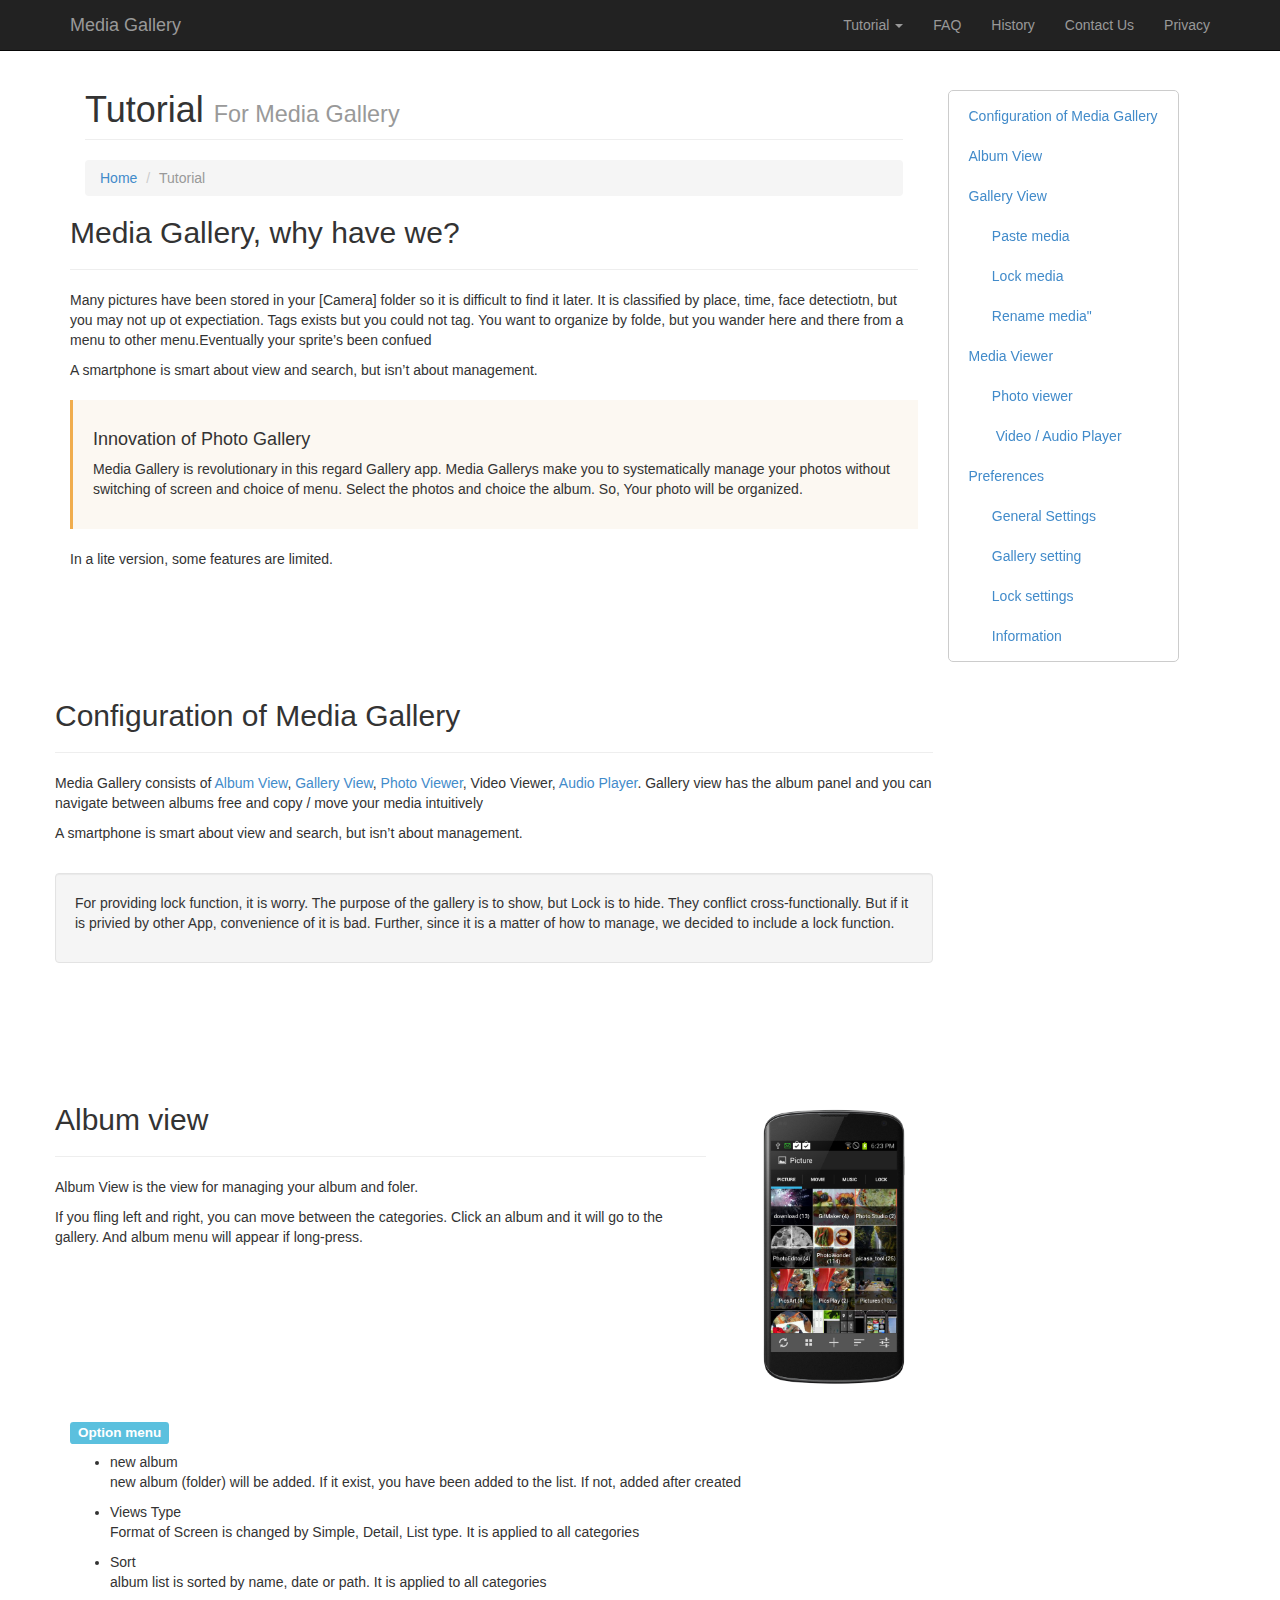
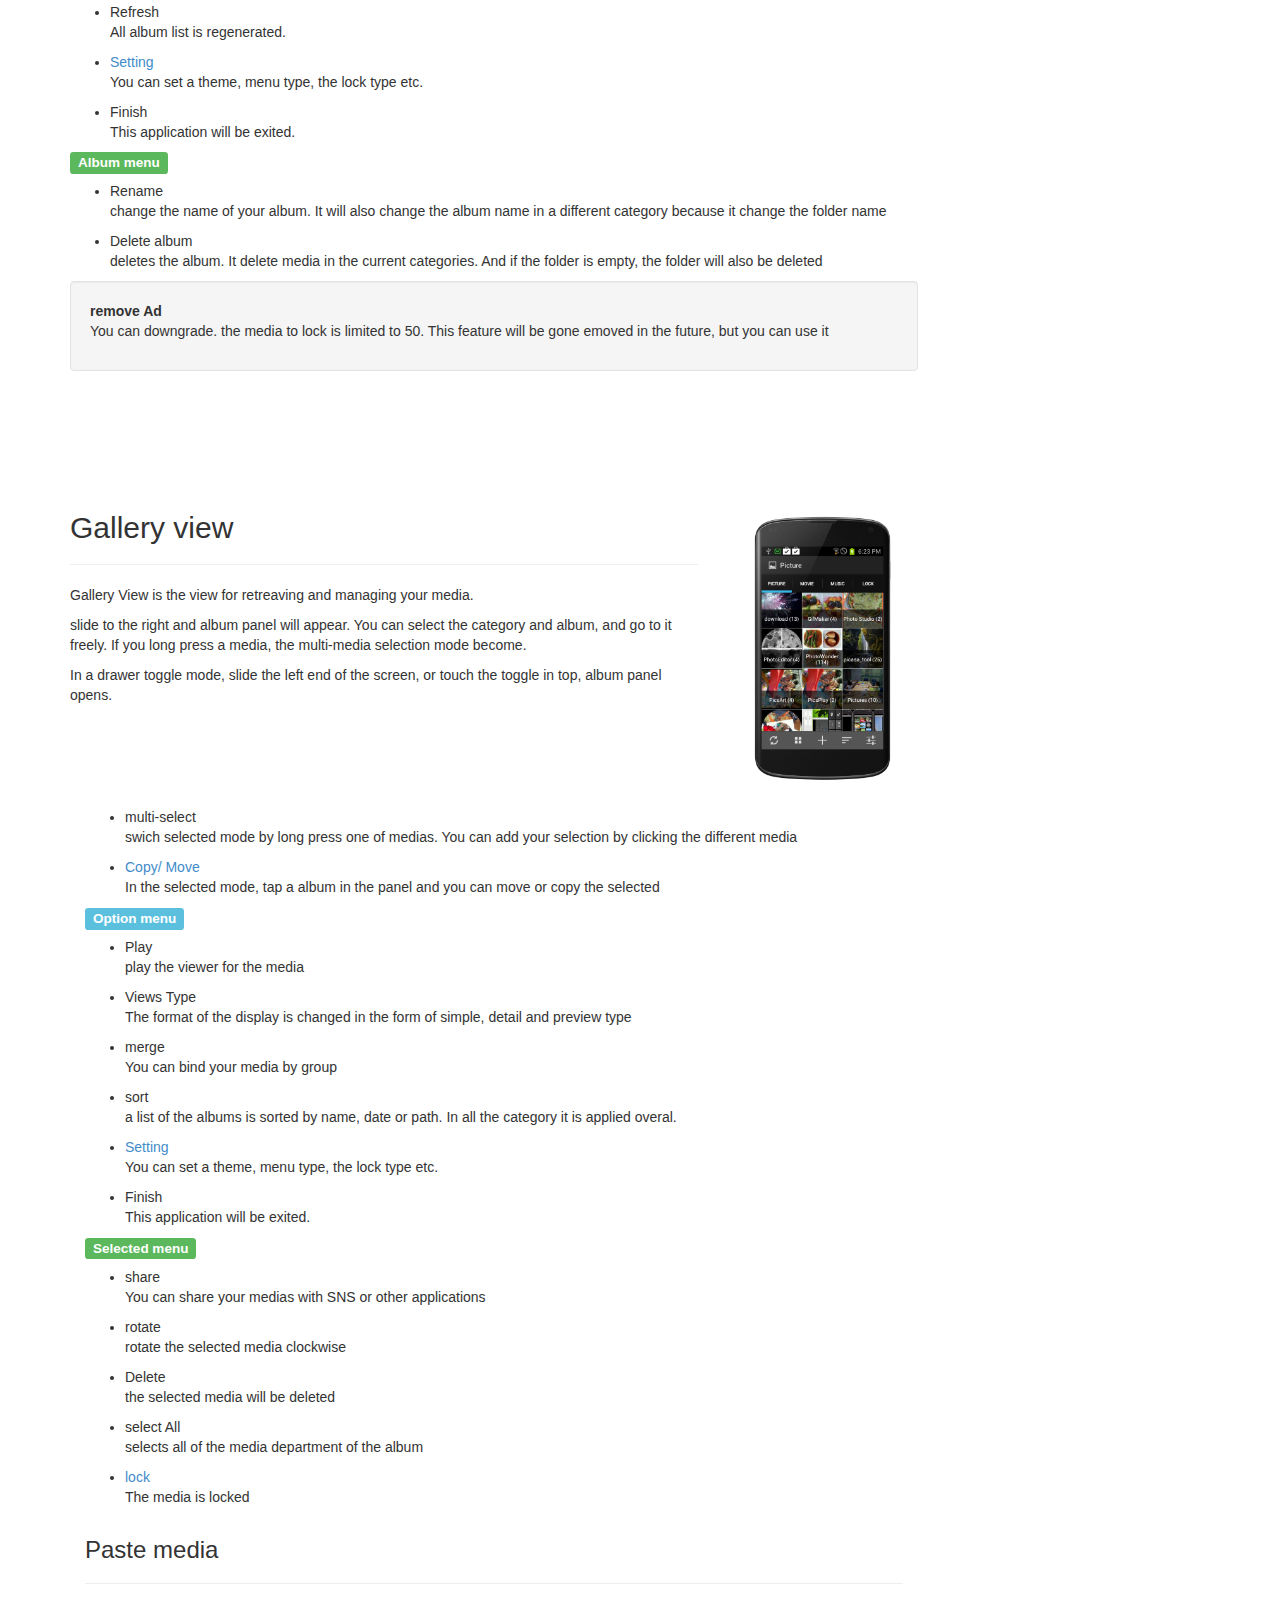
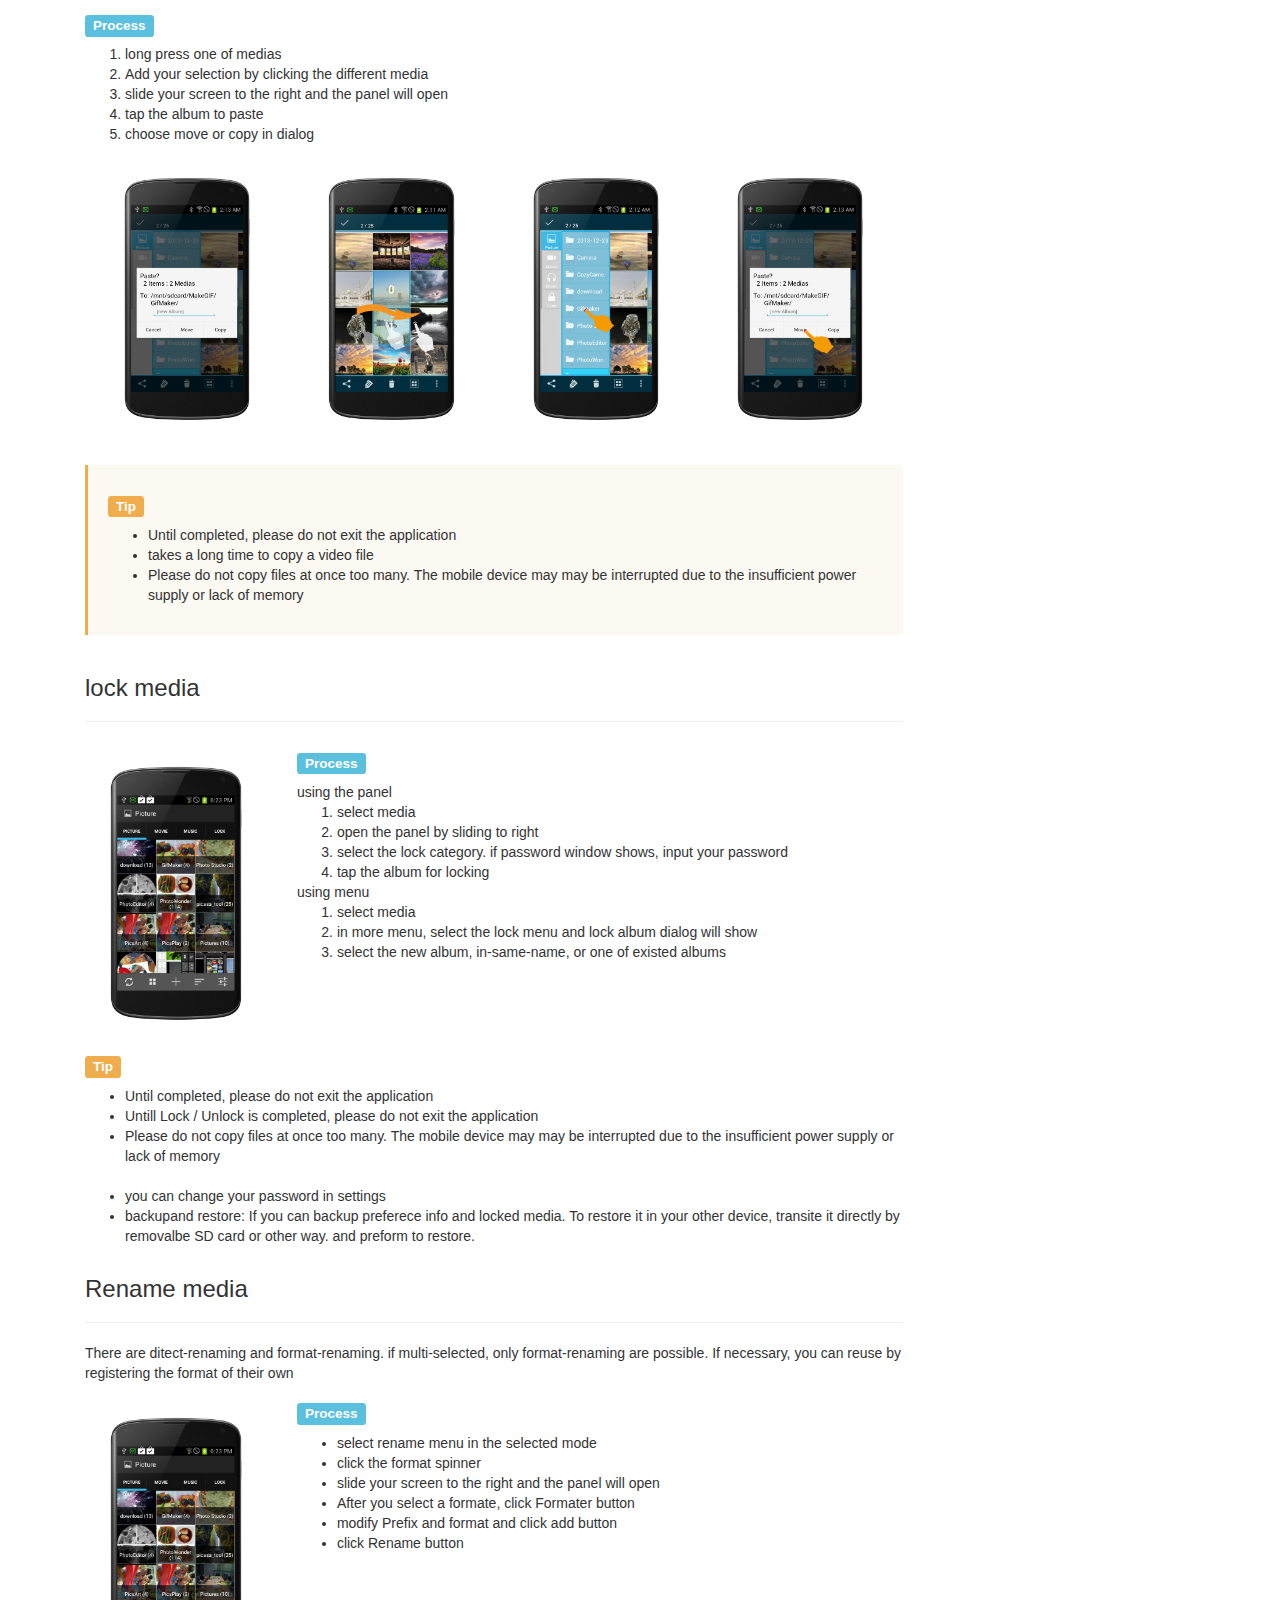
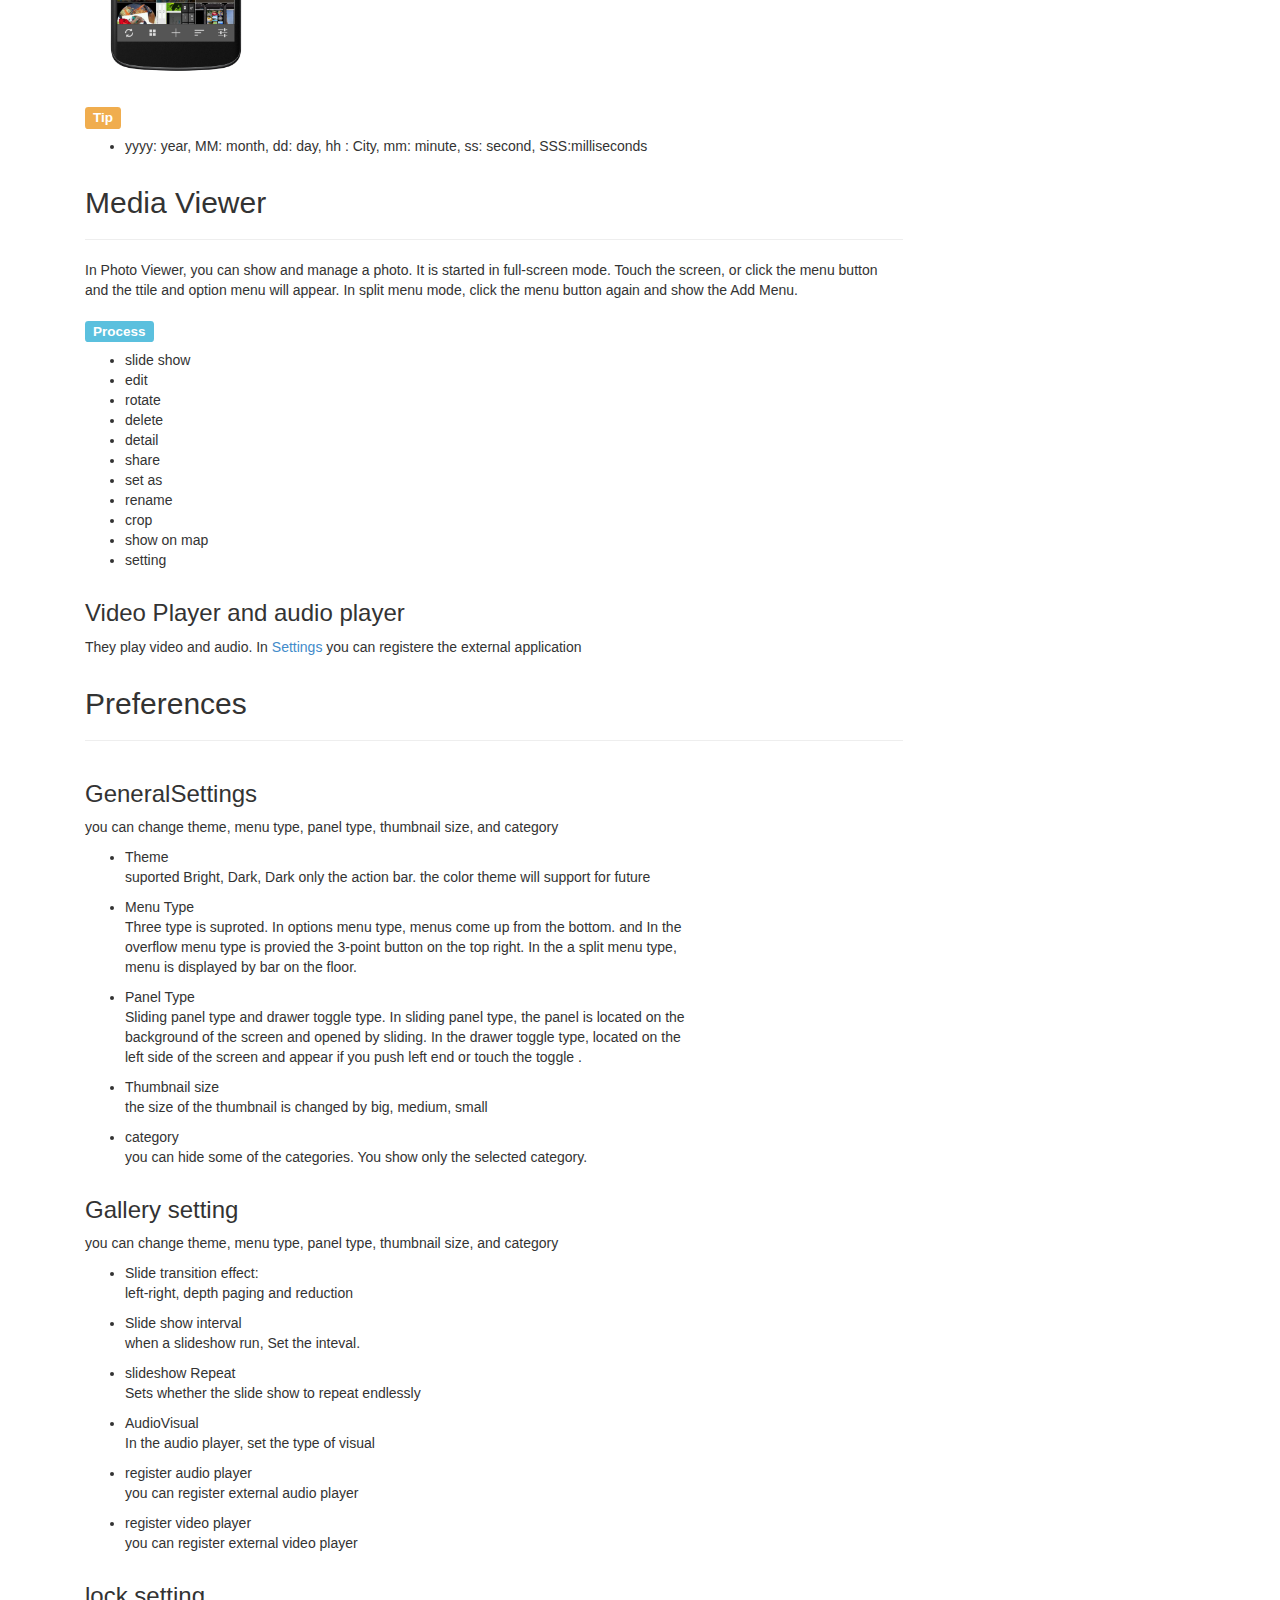
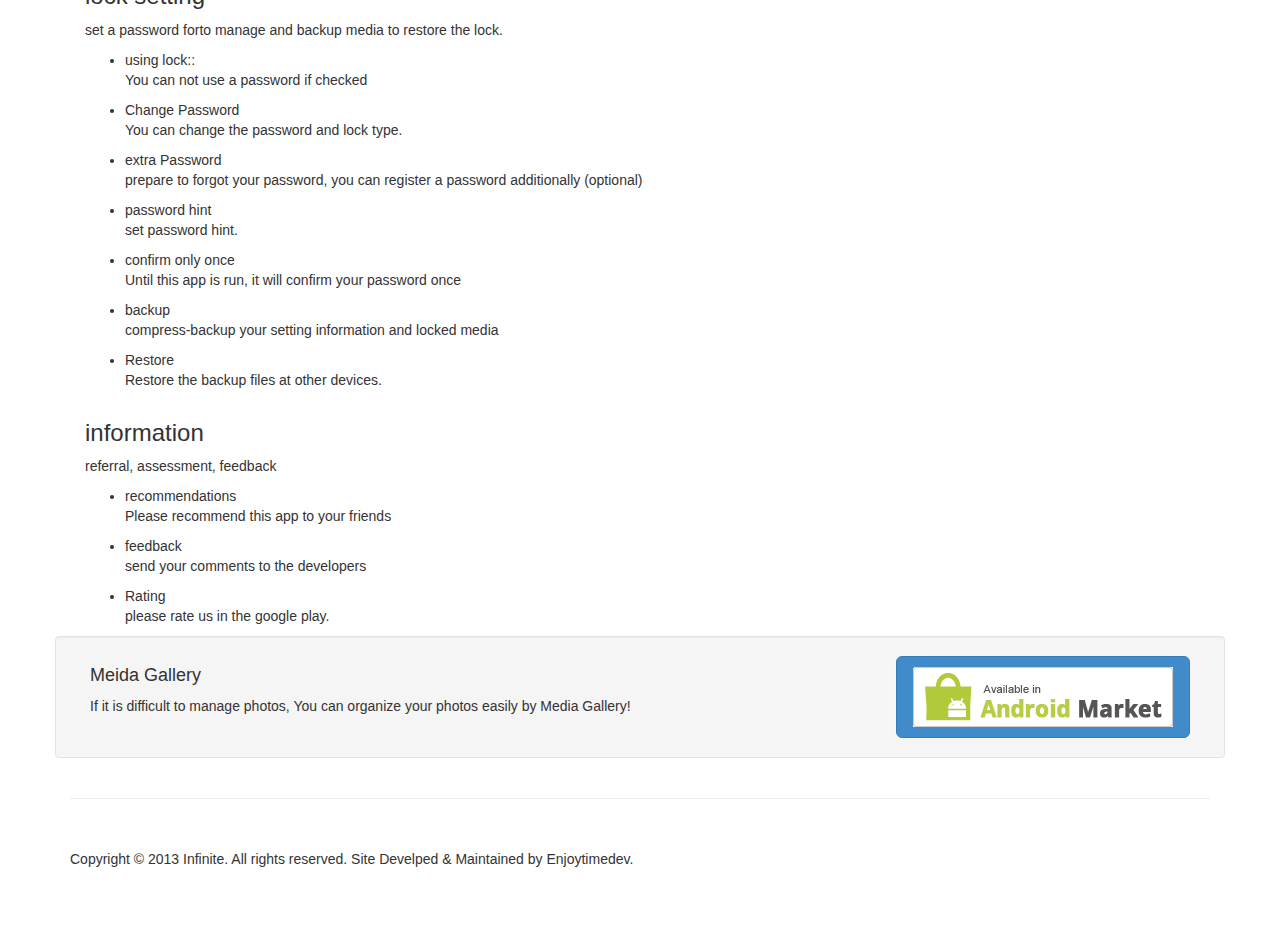
==== web/tutorial.html @ 78e73691 "update" ====
<!DOCTYPE html>
<html lang="en">

<head>
    <meta charset="utf-8">
    <meta name="viewport" content="width=device-width, initial-scale=1.0">
    <meta name="description" content="">
    <meta name="author" content="">

    <title>Media Gallery - Android App</title>

    <!-- Bootstrap core CSS -->
    <link href="../css/bootstrap.css" rel="stylesheet">

    <!-- Add custom CSS here -->
    <link href="../css/media-gallery.css" rel="stylesheet">
    <link href="../font-awesome/css/font-awesome.min.css" rel="stylesheet">

</head>


<body>
  
    <!-- s1 navigation -->
    <nav class="navbar navbar-inverse navbar-fixed-top" role="navigation">
        <div class="container">
            <div class="navbar-header">
                <button type="button" class="navbar-toggle" data-toggle="collapse" data-target=".navbar-ex1-collapse">
                    <span class="sr-only">Toggle navigation</span>
                    <span class="icon-bar"></span>
                    <span class="icon-bar"></span>
                    <span class="icon-bar"></span>
                </button>
                <!-- You'll want to use a responsive image option so this logo looks good on devices - I recommend using something like retina.js (do a quick Google search for it and you'll find it) -->
                <a class="navbar-brand" href="index.html">Media Gallery</a>
            </div>

            <!-- Collect the nav links, forms, and other content for toggling -->
            <div class="collapse navbar-collapse navbar-ex1-collapse">
                <ul class="nav navbar-nav navbar-right">
                    <li class="dropdown">
                        <a href="tutorial.html" class="dropdown-toggle" data-toggle="dropdown">Tutorial <b class="caret"></b></a>
                        <ul class="dropdown-menu">
                            <li><a href="tutorial_album_view.html">Album View</a>
                            </li>
                            <li><a href="tutorial_media_view.html">Media View</a>
                            </li>
                            <li><a href="tutorial_photo_view.html">Photo View</a>
                            </li>
                            <li><a href="tutorial_lock_view.html">Media Lock</a>
                            </li>
                            <li><a href="tutorial_setting.html">Setting</a>
                            </li>
                        </ul>
                    </li>
                    <li><a href="faq.html">FAQ</a></li>
                    <li><a href="history.html">History</a></li>
                    <li><a href="contact.php">Contact Us</a></li>
                    <li><a href="privacy.html">Privacy</a></li>
                </ul>
            </div>
            <!-- /.navbar-collapse -->
        </div>
        <!-- /.container -->
    </nav>


    <div class="container">
        <div class="row">
        	

            
            <div class="col-md-9 col-sm-8">
        	
        	    <div class="col-lg-12" id="top">
	                <h1 class="page-header">Tutorial <small>For Media Gallery</small></h1>
	                <ol class="breadcrumb">
	                    <li><a href="../index.html">Home</a></li>
	                    <li class="active">Tutorial</li>
	                </ol>
	            </div>
	            
			    <!-- s1 mediagallery -->
			    <div class="section" id="mediagallery">
	
	                <h2>Media Gallery, why have we?</h2>
	                <hr>
	                <p>Many pictures have been stored in your [Camera] folder so it is difficult to find it later. 
	                	It is classified by place, time, face detectiotn, but you may not up ot expectiation. 
	                	Tags exists but you could not tag. You want to organize by folde, but you wander here 
	                	and there from a menu to other menu.Eventually your sprite’s been confued</p>
	                <p>A smartphone is smart about view and search,  but isn’t about management.</p>
		            <div class="row bs-callout bs-callout-warning">
					    <h4>Innovation of Photo Gallery </h4>
				        <p>Media Gallery is revolutionary in this regard Gallery app. Media Gallerys make you 
				        	to systematically manage your photos without switching of screen and choice of menu. 
				        	Select the photos and choice the album. So, Your photo will be organized. </p>
					</div>
		        	<p>In a lite version, some features are limited. </p>
		        	
				</div>
					
					
			    <!-- s1 Configuration -->
                <div  class="section row " id="configuration">
                    <h2>Configuration of Media Gallery</h2>
                    <hr>
                    
                    <p>Media Gallery consists of  <a href="#albumview">Album View</a>, <a href="#galleryview">Gallery View</a>, 
                    	<a href="#photoviewer">Photo Viewer</a>, <a href="#audioview"></a>Video Viewer</a>, 
                    	<a href="#audioviewr">Audio Player</a>. 
	                    Gallery view has the album panel and you can navigate between albums free and copy / move your 
	                    media intuitively</p>
                    <p>A smartphone is smart about view and search,  but isn’t about management.</p>
                    <br/>
                    
					<div class="well">
				        <p>For providing lock function, it is worry. The purpose of the gallery is to show, but Lock is to hide. 
				        They conflict cross-functionally. But if it is privied by other App, convenience of it is bad. 
				        Further, since it is a matter of how to manage, we decided to include a lock function. </p>
					</div>
					
                </div>					
					
			    <!-- s1 Album View -->
			    <div class="section row "  id="albumview">
					<div class="row">
		                <div class="col-lg-9 col-md-9 col-sm-9">
		                    <h2>Album view</h2>
		                    <hr>
		                    <p>Album View is the view for managing your album and foler.</p>
		                    <p>If you fling left and right, you can move between the categories. Click an album and 
		                    	it will go to the gallery.  And album menu will appear if long-press.</p>
		                </div>
		               	<div class="col-lg-3 col-md-3 col-sm-3">
		                    <img class="img-responsive" src="../img/album_view_framed.png">
		                </div>
	                </div>
	                <div class="col-lg-12 ">
	                    <h4><span class="label label-info">Option menu</span></h4>
	                    <ul>
	                        <li>new album
	                        	<p>new album (folder) will be added. If it exist, 
	                        		you have been  added to the list. If not,  added after created</p>
	                        </li>
	                        <li>Views Type 
	                        	<p>Format of Screen is changed by Simple, Detail, List type. 
	                        		It is applied to all categories</p>
	                        </li>
	                        <li>Sort  
	                        	<p>album list is sorted by name, date or path. It is applied to all categories</p>
	                        </li>
	                        <li>Refresh 
	                        	<p>All album list is regenerated.</p>
	                        </li>
	                        <li><a href="#preferences">Setting</a>
	                        	<p>You can set a theme, menu type, the lock type etc.</p>
	                        </li>
	                        <li>Finish 
	                        	<p>This application will be exited.</p>
	                        </li>
	                    </ul>                       
	                    <h4><span class="label label-success">Album menu</span></h4>
	                    <ul>
	                        <li>Rename
	                        	<p>change the name of your album. It will also  change the album name 
	                        		in a different category because it change the folder name</p>
	                        </li>
	                        <li>Delete album 
	                        	<p>deletes the album. It delete media in the current categories. 
	                        		And if the  folder is empty, the folder will also be deleted</p>
	                        </li>
	                    </ul>                       
	                    <div class="well">
	                    	<b>remove Ad</b>
	                    	<p >You can downgrade.  the media to lock is limited to 50. 
	                    		This feature will be gone emoved in the future, but you can use it</p>
	                	</div>
	                </div>

	    		</div>
	

			    <!-- s1 Gallery View -->
			    <div class="section"  id="galleryview">
					<div class="row">
		                <div class="col-lg-9 col-md-9 col-sm-9">
		                    <h2>Gallery view</h2>
		                    <hr>
		                    <p>Gallery View is the view for retreaving and managing your media. </p>
		                    <p>slide to the right and album panel will appear. You can select the category and album,  
		                    	and go to it freely. If you long press a media,  the multi-media selection mode become.</p>
		                    <p>In a drawer toggle mode, slide the left end of the screen, or touch the toggle in top, 
		                    	album panel opens.</p>
		                </div>
		                <div class="col-lg-3 col-md-3 col-sm-3">
		                    <img class="img-responsive" src="../img/album_view_framed.png">
		                </div>
	                </div>
	                <div class="col-lg-12">
	                    <ul clase="list-group">
	                    	<li >multi-select 
	                        	<p>swich selected mode by long press one of medias. 
	                        		You can add your selection by clicking the different media</p>
	                        </li>
	                    	<li ><a href="#pastemedia">Copy/ Move</a> 
	                        	<p>In the selected mode, tap a album in the panel and you can move or copy the selected </p>
	                        </li>
	                    </ul>
	                    
	                    <h4><span class="label label-info">Option menu</span></h4>
	                    <ul >
	                        <li>Play
	                        	<p>play the viewer for the media</p>
	                        </li>
	                        <li>Views Type 
	                        	<p>The format of the display is changed in the form of simple, 
	                        		detail and preview type</p>
	                        </li>
	                        <li>merge  
	                        	<p>You can bind your media by group</p>
	                        </li>
	                        <li>sort  
	                        	<p>a list of the albums is sorted by name, date or path. In all the category it is applied overal.</p>
	                        </li>
	                        <li><a href="#preferences">Setting</a>
	                        	<p>You can set a theme, menu type, the lock type etc.</p>
	                        </li>
	                        <li>Finish 
	                        	<p>This application will be exited.</p>
	                        </li>
	                    </ul>  
	                                         
	                    <h4><span class="label label-success">Selected menu</span></h4>
	                    <ul>
	                        <li>share 
	                        	<p>You can share your medias with SNS or other applications</p>
	                        </li>
	                        <li>rotate 
	                        	<p>rotate the selected media clockwise</p>
	                        </li>
	                        <li>Delete  
	                        	<p>the selected media will be deleted</p>
	                        </li>
	                        <li>select All 
	                        	<p>selects all of the media department of the album</p>
	                        </li>
	                        <li><a href="#lockview">lock</a>
	                        	<p>The media is locked</p>
	                        </li>
	                    </ul>                       
	                </div>
	            </div>

	
			    <!-- s1 Paset media -->
			    <div class="section"  id="pastemedia">
	
	                <div class="col-lg-12">
	                    <h3>Paste media</h3>
	                    <hr>
	                    <p></p>
	                </div>
	                <div class="col-lg-12">
	                	<h4><span class="label  label-info">Process</span></h4>
	                    <ol >
	                    	<li>long press one of medias
	                        </li>
	                    	<li>Add your selection by clicking the different media
	                        </li>
	                        <li>slide your screen to the right and the panel will open 
			                </li>
	                        <li>tap the album to paste
			                </li>
	                        <li>choose  move or copy in dialog
			                </li>
	                    </ol>
	                </div>
	                <div class="col-lg-12">
		                <div class="col-lg-3 col-md-3 col-sm-3">
		                    <img class="img-responsive" src="../img/paste_album_framed.png">
		                </div>
		                <div class="col-lg-3 col-md-3 col-sm-3">
		                    <img class="img-responsive" src="../img/paste_open_panel_framed.png">
		                </div>
		                <div class="col-lg-3 col-md-3 col-sm-3">
		                    <img class="img-responsive" src="../img/paste_tap_album_framed.png">
		                </div>
		                <div class="col-lg-3 col-md-3 col-sm-3">
		                    <img class="img-responsive" src="../img/paste_tap_move_framed.png">
		                </div>
	                </div>
	                <div class="col-lg-12 col-md-12 col-sm-12">
		                <div class="row bs-callout bs-callout-warning">
		                	<h4 ><span class="label  label-warning">Tip</span></h4>
		                    <ul >
		                    	<li>Until completed, please do not exit the application
		                        </li>
		                    	<li>takes a long time to copy a video file
		                        </li>
		                        <li>Please do not copy files at once too many. 
		                        	The mobile device may may be interrupted  
		                        	due to the insufficient power supply or lack of memory 
				                </li>
		                    </ul>
		                </div>
	                </div>
	            </div>
				
			    <!-- s1 lock media -->
			    <div class="section"  id="lockmedia">
	
	                <div class="col-lg-12">
	                    <h3>lock media</h3>
	                    <hr>
	                    <p></p>
	                </div>
	                <div class="col-lg-3 col-md-3 col-sm-3">
	                    <img class="img-responsive" src="../img/album_view_framed.png">
	                </div>
	                <div class="col-lg-9 col-md-9 col-sm-9">
	                	<h4><span class="label  label-info">Process</span></h4>
	                    <ul class="list-unstyled">
	                    	<li>using the panel
			                    <ol >
			                    	<li>select media
			                        </li>
			                    	<li>open the panel by sliding to right
			                        </li>
			                    	<li>select the lock category. if password window shows, input your password
			                        </li>
			                        <li>tap the album for locking 
					                </li>
			                    </ol>
	                        </li>
	                        <li>using menu 
			                    <ol>
			                    	<li>select media
			                        </li>
			                        <li>in more menu, select the lock menu and lock album dialog will show
			                        </li>
			                    	<li>select the new album, in-same-name, or one of existed albums
			                        </li>
			                    </ol>
			                </li>
	                    </ul>
	                </div>
	                <div class="col-lg-12">
	                	<h4><span class="label  label-warning">Tip</span></h4>
	                    <ul >
	                    	<li>Until completed, please do not exit the application
	                        </li>
	                    	<li>Untill Lock / Unlock is completed, please do not exit the application 
	                        </li>
	                        <li>Please do not copy files at once too many. 
	                        	The mobile device may may be interrupted  
	                        	due to the insufficient power supply or lack of memory 
			                </li>
	                    </ul>
	                </div>
	                
	                <div class="col-lg-12">
	                	<h4><span class="label  label-warning"></span></h4>
	                    <ul >
	                    	<li>you can change your password in settings
	                        </li>
	                    	<li>backupand restore: If you can backup preferece info and locked media. 
	                    		To restore it in your other device,  transite it directly by removalbe 
	                    		SD card or other way.  and preform to restore.
	                        </li>
	                    </ul>
	                </div>
	            </div>					

			
			    <!-- s1 Rename media -->
			    <div class="section"  id="renamemedia">
	
	                <div class="col-lg-12">
	                    <h3>Rename media</h3>
	                    <hr>
	                    <p>There are ditect-renaming and format-renaming. if multi-selected, 
	                    	only format-renaming are possible. If necessary, you can reuse 
	                    	by registering the format of their own</p>
	                </div>
	                <div class="col-lg-3 col-md-3 col-sm-3">
	                    <img class="img-responsive" src="../img/album_view_framed.png">
	                </div>
	                <div class="col-lg-9 col-md-9 col-sm-9">
	                	<h4><span class="label  label-info">Process</span></h4>
	                    <ul >
	                    	<li>select rename menu in the selected mode
	                        </li>
	                    	<li>click the format spinner
	                        </li>
	                        <li>slide your screen to the right and the panel will open 
			                </li>
	                        <li>After you select a formate, click Formater button
			                </li>
	                        <li>modify Prefix and format and click add button
			                </li>
	                        <li>click Rename button
			                </li>
	                    </ul>
	                </div>
	                <div class="col-lg-12">
	                	<h4><span class="label  label-warning">Tip</span></h4>
	                    <ul >
	                    	<li>yyyy: year, MM: month, dd: day, hh : City, mm: minute, ss: second, SSS:milliseconds
	                        </li>
	                    </ul>
	                </div>
	            </div>
	
	
			    <!-- s1 Media Viewer -->
			    <div class="section"  id="mediaviewer">
	                <div class="col-lg-12">
	                    <h2>Media Viewer</h2>
	                    <hr>
	                	<p>In Photo Viewer, you can show and manage a photo. It is started in full-screen mode. 
	                		Touch the screen, or click the menu button and the ttile and  option menu will appear. 
	                		In split menu mode, click the menu button again and show the Add Menu.</p>
	                </div>
	                
	                <div class="col-lg-9 col-md-9 col-sm-9">
	                	<h4><span class="label  label-info">Process</span></h4>
	                    <ul>
	                        <li>slide show
	                        </li>
	                        <li>edit 
	                        </li>
	                        <li>rotate  
	                        </li>
	                        <li>delete  
	                        </li>
	                        <li>detail 
	                        </li>
	                        <li>share 
	                        </li>
	                        <li>set as 
	                        </li>
	                        <li>rename 
	                        </li>
	                        <li>crop 
	                        </li>
	                        <li>show on map 
	                        </li>
	                        <li>setting 
	                        </li>
	                    </ul>                       
	                </div>
	                
	                <div class="col-lg-12">
	                	<h3>Video Player and audio player</h3>
	                	<p>They play video and audio. In <a href="#preferences">Settings</a> you can registere the external application </p>
	                </div>                
	                
	                
				</div>

	
	
			    <!-- s1 Preferences -->
			    <div class="section"  id="preferences">
	
	                <div class="col-lg-12">
	                    <h2>Preferences</h2>
	                    <hr>
	                </div>
	
	                <div class="col-lg-9 col-md-9 col-sm-9">
	                	<h3>GeneralSettings</h3>
	                	<p>you can change theme, menu type, panel type, thumbnail size, and category</p>
	                    <ul class=>
	                    	<li>Theme 
	                        	<p>suported Bright, Dark, Dark only the action bar. the color theme will support for future</p>
	                        </li>
	                    	<li>Menu Type 
	                        	<p>Three type is suproted. In options menu type, menus come up from the bottom.  
	                        		and In the overflow menu type is provied the 3-point button on the top right. 
	                        		In the a split menu type,  menu is displayed by bar on the floor.</p>
	                        </li>
	                    	<li>Panel Type 
	                        	<p>Sliding panel type and drawer toggle type. In sliding panel type,  
	                        		the panel is located on the background of the screen and opened by sliding. 
	                        		In the drawer toggle type,  located on the left side of the screen and appear 
	                        		if you push left end or touch the toggle .</p>
	                        </li>
	                    	<li>Thumbnail size 
	                        	<p>the size of the thumbnail is changed by big, medium, small </p>
	                        </li>
	                    	<li>category 
	                        	<p>you can hide some of the categories. You show only  the selected category.</p>
	                        </li>
	                    </ul>
	                </div>
	
	                <div class="col-lg-9 col-md-9 col-sm-9">
	                	<h3>Gallery setting</h3>
	                	<p>you can change theme, menu type, panel type, thumbnail size, and category</p>
	                    <ul class=>
	                    	<li>Slide transition effect: 
	                        	<p>left-right, depth paging and  reduction</p>
	                        </li>
	                    	<li>Slide show interval
	                        	<p>when a slideshow run, Set the inteval.</p>
	                        </li>
	                    	<li>slideshow Repeat 
	                        	<p>Sets whether the slide show to repeat endlessly</p>
	                        </li>
	                    	<li>AudioVisual 
	                        	<p>In the audio player, set the type of visual </p>
	                        </li>
	                    	<li>register audio player 
	                        	<p>you can register external audio player</p>
	                        </li>
	                    	<li>register video  player 
	                        	<p>you can register external video  player</p>
	                        </li>
	                    </ul>
	                </div>
	
	                <div class="col-lg-9 col-md-9 col-sm-9">
	                	<h3>lock  setting</h3>
	                	<p>set a password forto manage and backup media to restore the lock.</p>
	                    <ul class=>
	                    	<li>using lock:: 
	                        	<p>You can not use a password if checked</p>
	                        </li>
	                    	<li>Change Password
	                        	<p>You can change the password and lock type.</p>
	                        </li>
	                    	<li>extra Password 
	                        	<p>prepare to forgot your password,  you can register a password additionally (optional)</p>
	                        </li>
	                    	<li>password hint 
	                        	<p>set password hint.</p>
	                        </li>
	                    	<li>confirm only once
	                        	<p> Until this app is run, it will confirm your password once</p>
	                        </li>
	                    	<li>backup 
	                        	<p>compress-backup your setting information and locked  media</p>
	                        </li>
	                    	<li>Restore 
	                        	<p>Restore the backup files at other devices.</p>
	                        </li>
	                    </ul>
	                </div>
	
	                <div class="col-lg-9 col-md-9 col-sm-9">
	                	<h3>information</h3>
	                	<p>referral, assessment, feedback</p>
	                    <ul >
	                    	<li>recommendations 
	                        	<p>Please recommend this app to your friends</p>
	                        </li>
	                    	<li>feedback
	                        	<p>send your comments to the developers</p>
	                        </li>
	                    	<li>Rating  
	                        	<p>please rate us in the google play.</p>
	                        </li>
	                    </ul>
	                </div>
	            </div>
	            

        	</div>

            <div class="col-md-3 col-sm-4">
            	<div class="sidebar ">

	                <ul class="nav  affix">
	                    <li ><a href="#configuration">Configuration of Media Gallery</a></li>
	                    <li ><a href="#albumview">Album View</a>
						</li>
	                    <li ><a href="#galleryview">Gallery View</a>
	                    </li>

	            	    <li ><a href="#pastemedia">&nbsp;&nbsp;&nbsp;&nbsp;&nbsp;&nbsp;Paste media</a></li>
	                    <li ><a href="#lockmedia">&nbsp;&nbsp;&nbsp;&nbsp;&nbsp;&nbsp;Lock media</a></li>
	                    <li ><a href="#renamemedia">&nbsp;&nbsp;&nbsp;&nbsp;&nbsp;&nbsp;Rename media"</a></li>

	
	                    <li ><a href="#meidaviewer">Media Viewer</a></li>
	            	    <li ><a href="#photoviewer">&nbsp;&nbsp;&nbsp;&nbsp;&nbsp;&nbsp;Photo viewer</a></li>
	                    <li ><a href="#audioviewer">&nbsp;&nbsp;&nbsp;&nbsp;&nbsp;&nbsp; Video / Audio Player</a></li>
	
	                    <li ><a href="#preferences">Preferences</a></li>
	                    
	            	    <li ><a href="#generalsettings">&nbsp;&nbsp;&nbsp;&nbsp;&nbsp;&nbsp;General Settings</a></li>
	                    <li ><a href="#gallerysettings">&nbsp;&nbsp;&nbsp;&nbsp;&nbsp;&nbsp;Gallery setting</a></li>
	                    <li ><a href="#locksettings">&nbsp;&nbsp;&nbsp;&nbsp;&nbsp;&nbsp;Lock settings</a></li>
	                    <li ><a href="#infomation">&nbsp;&nbsp;&nbsp;&nbsp;&nbsp;&nbsp;Information</a></li>
	
	                </ul>
                </div>
        	</div>
        	
        	
        </div>

    </div>









			








    <!-- s1 pre footer -->
    <div class="container">

        <div class="row well">
            <div class="col-lg-8 col-md-8">
                <h4>Meida Gallery</h4>
                <p>If it is difficult to manage photos, You can organize your photos easily by Media Gallery!</p>
            </div>
            <div class="col-lg-4 col-md-4">
                <a class="btn btn-lg btn-primary pull-right" href="http://startbootstrap.com">
                	<img class="img-responsive" src="../img/android_market_logo.png"></a>
            </div>
        </div>
        <!-- /.row -->

    </div>
    <!-- /.container -->

    <!-- s1 footer -->
    <div class="container">

        <hr>

        <footer>
            <div class="row">
                <div class="col-lg-12">
                    <p>Copyright &copy; 2013 Infinite. All rights reserved. Site Develped &amp; Maintained by Enjoytimedev.</p>
                </div>
            </div>
        </footer>

    </div>
    <!-- /.container -->

    <!-- JavaScript -->
    <script src="../js/jquery-1.10.2.js"></script>
    <script src="../js/bootstrap.js"></script>
    <script src="../js/media-gallery.js"></script>

</body>

</html>
---- css/media-gallery.css ----
/* 
Custom CSS for...
'Modern Business' HTML Theme by Start Bootstrap

All Start Bootstrap themes are licensed under Apache 2.0. 
For more info and more free Bootstrap 3 HTML themes, visit http://startbootstrap.com!
*/

/* Global Styles */

html, body {
  height: 100%;
}

body {
  padding-top: 50px;
 /* body padding for fixed top nav */
}

.img-home-portfolio,
.img-customer,
.portfolio-item {
  margin-bottom: 30px;
}

.tab-pane {
  margin-top: 15px;
}

/* Page Sections */
.section,
.section-colored {
  padding: 50px 0;
}

.section-colored {
  background-color: #e1e1e1;
 /* change this to change the background color of a colored section */
}

.sidebar {
  margin-top: 40px;
}

.sidebar ul {
  border-radius: 5px;
  padding: 5px;
  border: 1px solid #cccccc;
}

/* Half Page Height Carousel Customization */
.carousel {
  height: 50%;
}

.item,
.active,
.carousel-inner {
  height: 100%;
}

.fill {
  width: 100%;
  height: 100%;
  background-position: center;
  background-size: cover;
}

/* Social Icons Styles */
.list-social-icons {
  margin-bottom: 45px;
}

.tooltip-social a {
  text-decoration: none;
  color: inherit;
}

.facebook-link a:hover {
  color: #3b5998;
}

.linkedin-link a:hover {
  color: #007fb1;
}

.twitter-link a:hover {
  color: #39a9e0;
}

.google-plus-link a:hover {
  color: #d14836;
}

/* Service Page Styles */
.service-icon {
  font-size: 50px;
}

/* 404 Page Styles */
.error-404 {
  font-size: 8em;
}

/* Pricing Page Styles */
.price {
  font-size: 4em;
}

.price-cents {
  vertical-align: super;
  font-size: 50%;
}

.price-month {
  font-size: 35%;
  font-style: italic;
}

/* Footer Styles */
footer {
  margin: 50px 0;
}

/* Responsive Styles */
@media (max-width: 767px) {

  .carousel {
    height: 70%;
 /* increases the carousel height so it looks good on phones */
  }
}

.bs-callout {
margin: 20px 0;
padding: 20px;
border-left: 3px solid #eee;
}

.bs-callout-warning {
background-color: #fcf8f2;
border-color: #f0ad4e;
}

.bs-callout-danger {
background-color: #fdf7f7;
border-color: #d9534f;
}

.bs-callout-info {
background-color: #f4f8fa;
border-color: #5bc0de;
}
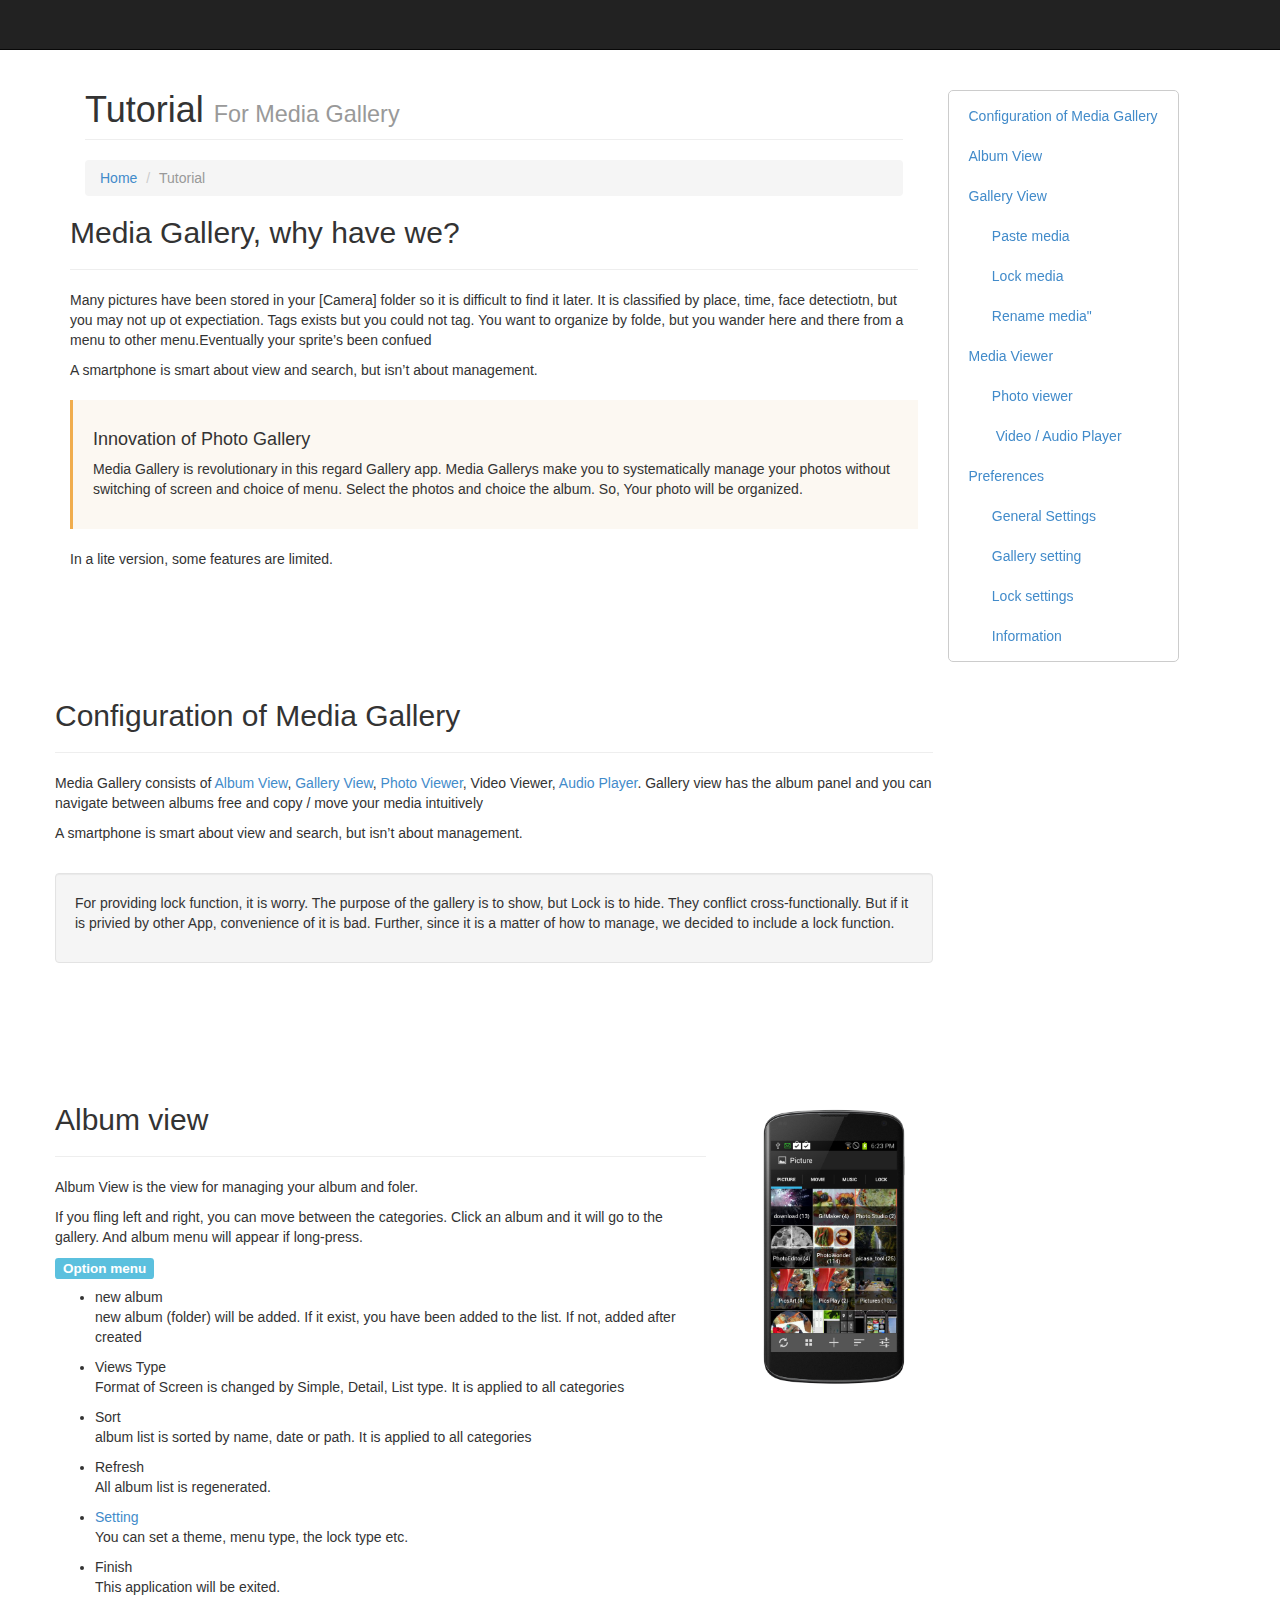
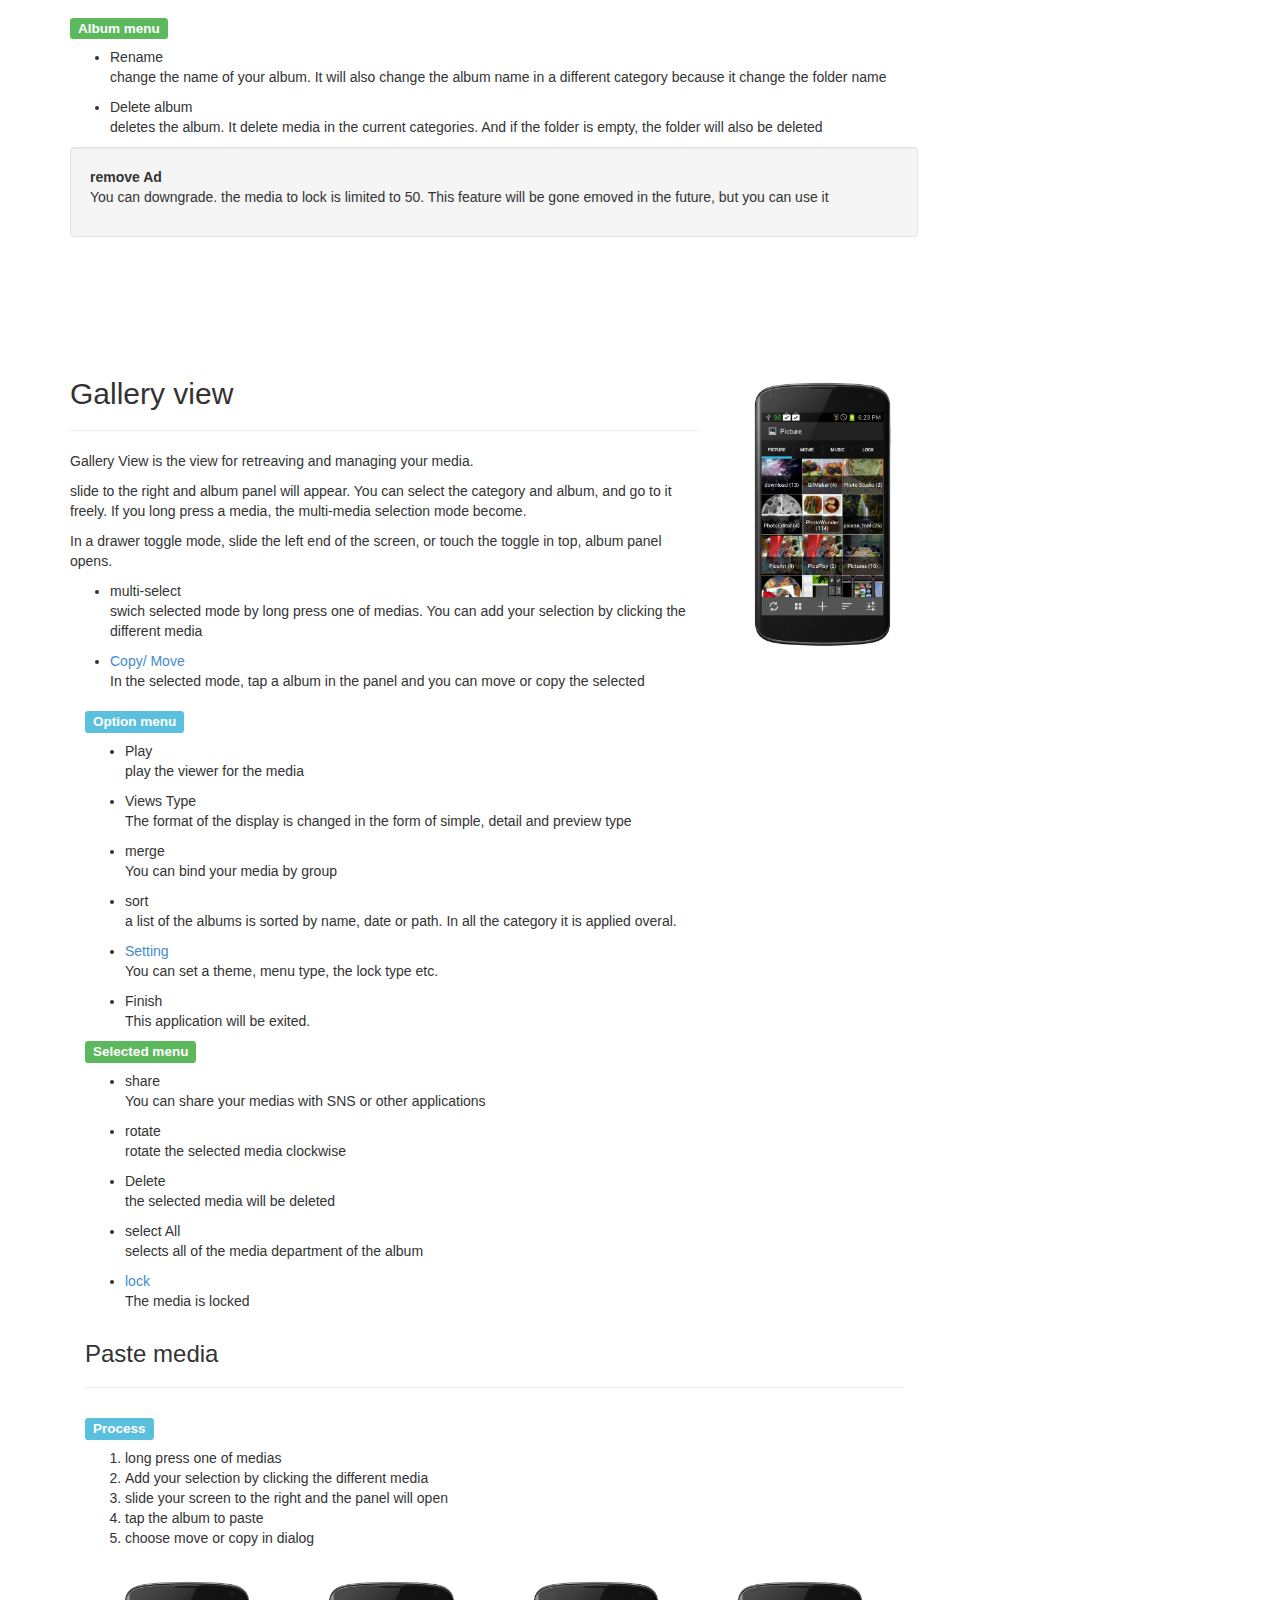
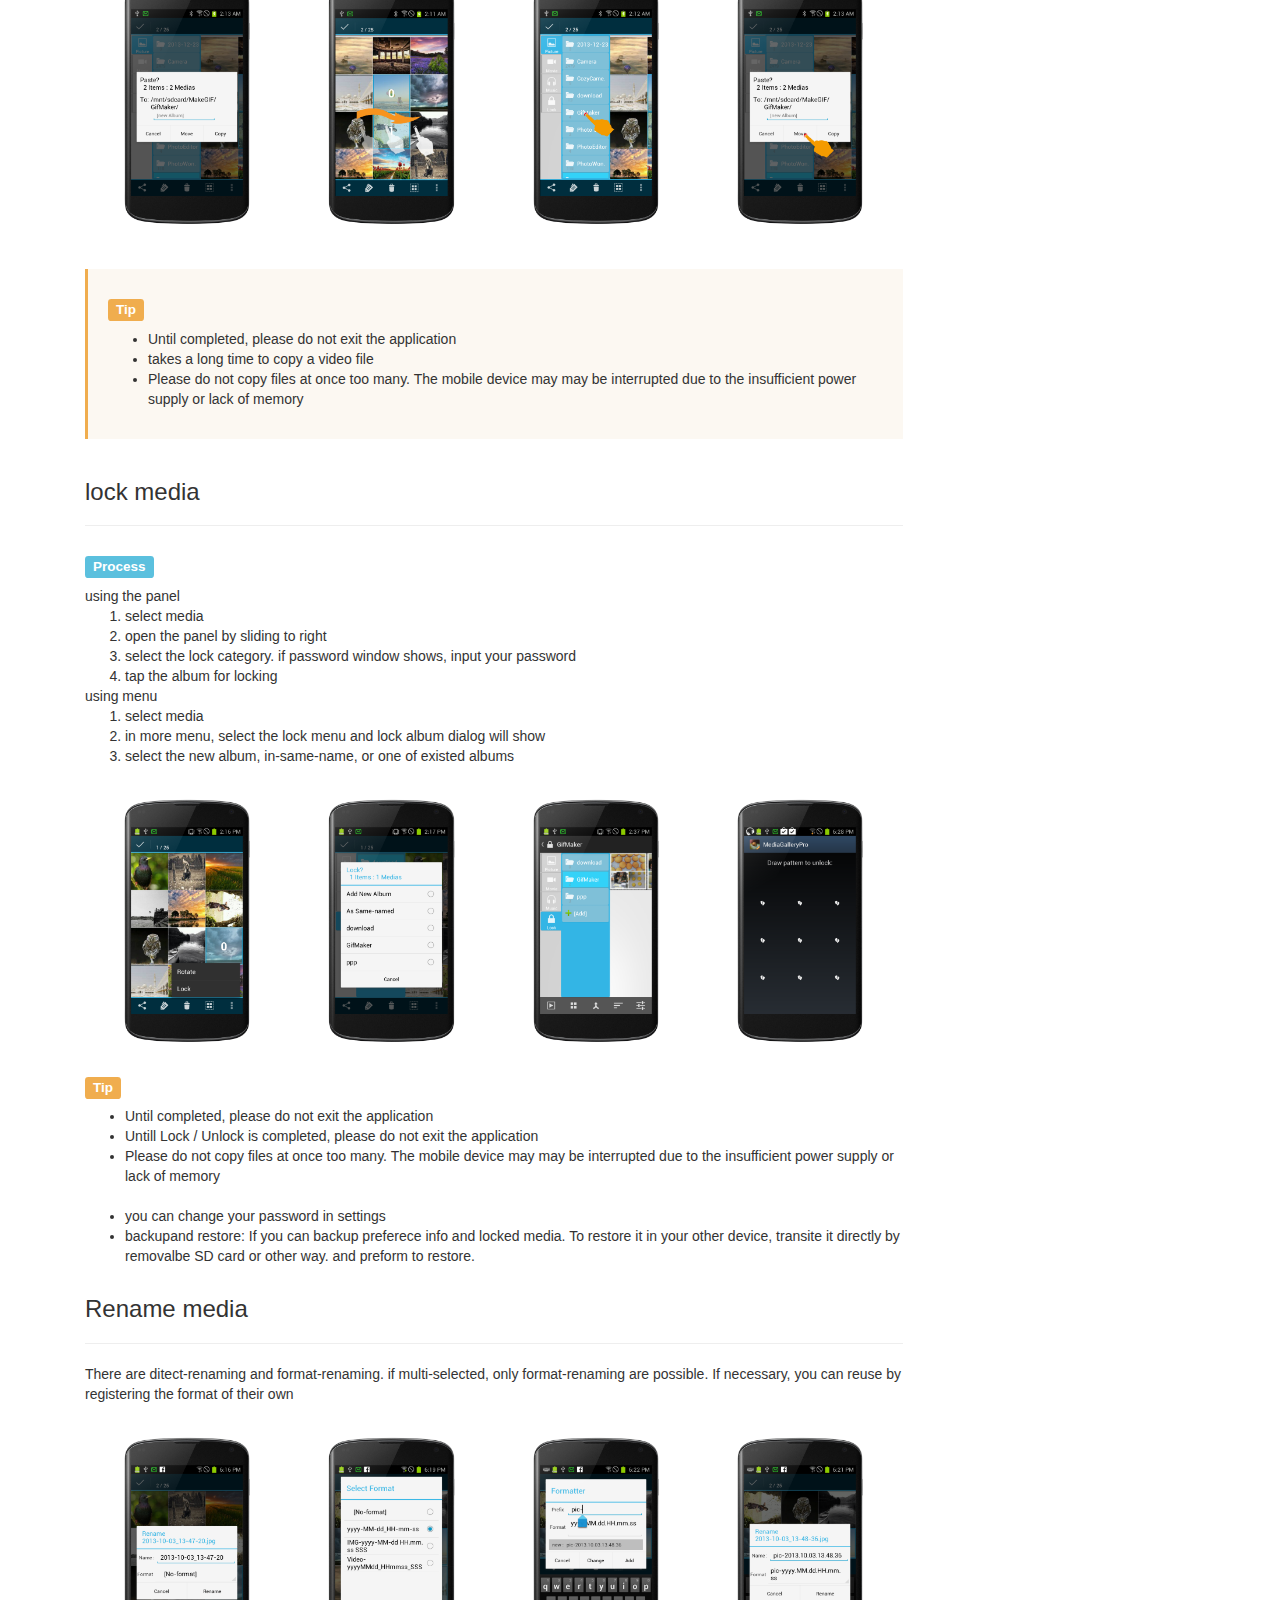
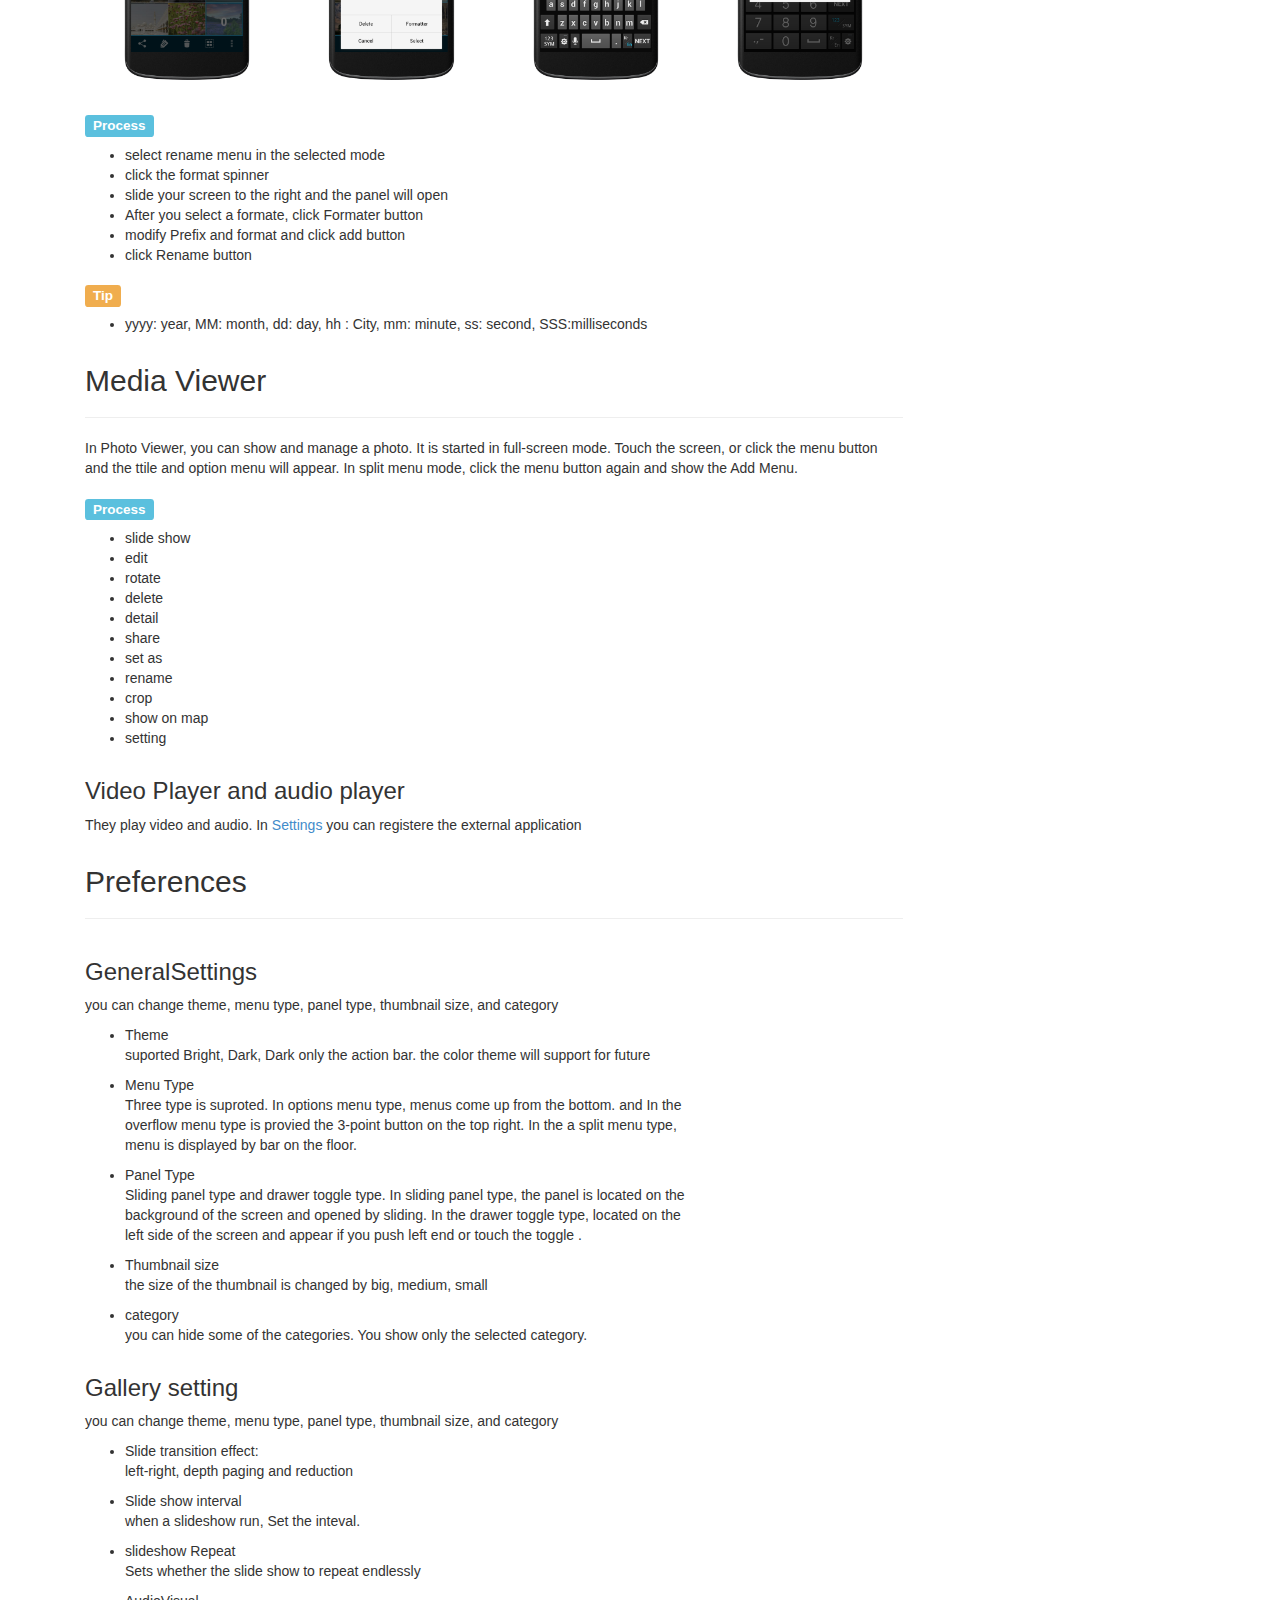
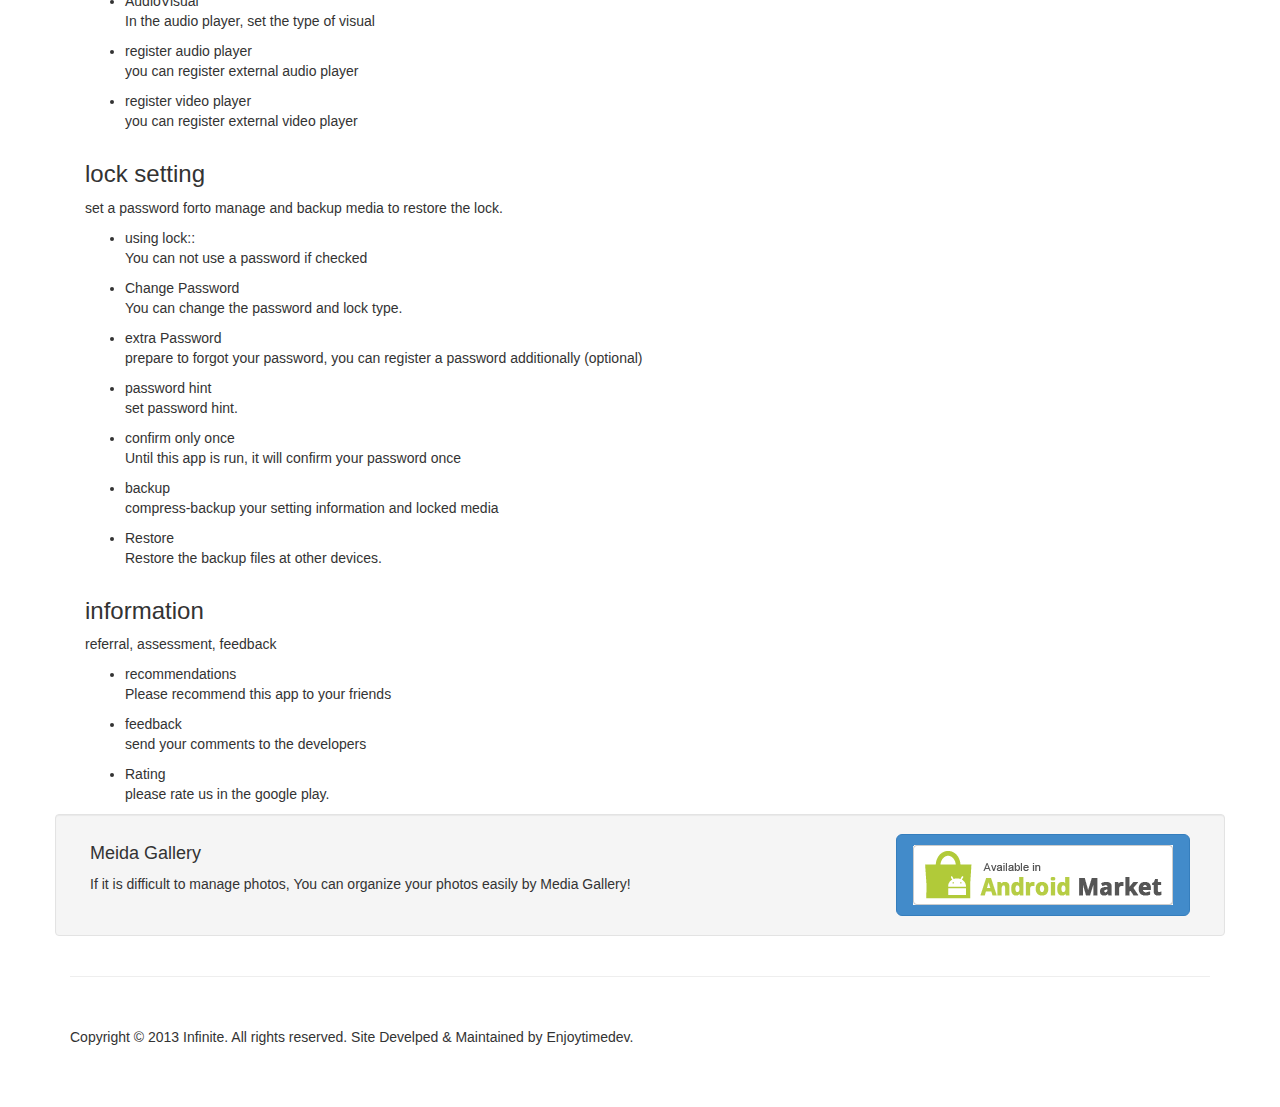
==== commit 413e5d66: "Update tutorial.html" ====
--- a/web/tutorial.html
+++ b/web/tutorial.html
@@ -15,6 +15,7 @@
     <!-- Add custom CSS here -->
     <link href="../css/media-gallery.css" rel="stylesheet">
     <link href="../font-awesome/css/font-awesome.min.css" rel="stylesheet">
+		<meta name="google-translate-customization" content="7f937a720fc85daf-a7c240589df371ce-g64de7bda6373e0bb-24"></meta>
 
 </head>
 
@@ -23,7 +24,7 @@
   
     <!-- s1 navigation -->
     <nav class="navbar navbar-inverse navbar-fixed-top" role="navigation">
-        <div class="container">
+        <div class="container hidden">
             <div class="navbar-header">
                 <button type="button" class="navbar-toggle" data-toggle="collapse" data-target=".navbar-ex1-collapse">
                     <span class="sr-only">Toggle navigation</span>
@@ -38,21 +39,7 @@
             <!-- Collect the nav links, forms, and other content for toggling -->
             <div class="collapse navbar-collapse navbar-ex1-collapse">
                 <ul class="nav navbar-nav navbar-right">
-                    <li class="dropdown">
-                        <a href="tutorial.html" class="dropdown-toggle" data-toggle="dropdown">Tutorial <b class="caret"></b></a>
-                        <ul class="dropdown-menu">
-                            <li><a href="tutorial_album_view.html">Album View</a>
-                            </li>
-                            <li><a href="tutorial_media_view.html">Media View</a>
-                            </li>
-                            <li><a href="tutorial_photo_view.html">Photo View</a>
-                            </li>
-                            <li><a href="tutorial_lock_view.html">Media Lock</a>
-                            </li>
-                            <li><a href="tutorial_setting.html">Setting</a>
-                            </li>
-                        </ul>
-                    </li>
+                    <li ><a href="tutorial.html">Tutorial</a></li>
                     <li><a href="faq.html">FAQ</a></li>
                     <li><a href="history.html">History</a></li>
                     <li><a href="contact.php">Contact Us</a></li>
@@ -64,12 +51,15 @@
         <!-- /.container -->
     </nav>
 
+<div id="google_translate_element"></div><script type="text/javascript">
+function googleTranslateElementInit() {
+  new google.translate.TranslateElement({pageLanguage: 'en', layout: google.translate.TranslateElement.FloatPosition.TOP_LEFT}, 'google_translate_element');
+}
+</script><script type="text/javascript" src="//translate.google.com/translate_a/element.js?cb=googleTranslateElementInit"></script>
 
     <div class="container">
         <div class="row">
         	
-
-            
             <div class="col-md-9 col-sm-8">
         	
         	    <div class="col-lg-12" id="top">
@@ -131,12 +121,6 @@
 		                    <p>Album View is the view for managing your album and foler.</p>
 		                    <p>If you fling left and right, you can move between the categories. Click an album and 
 		                    	it will go to the gallery.  And album menu will appear if long-press.</p>
-		                </div>
-		               	<div class="col-lg-3 col-md-3 col-sm-3">
-		                    <img class="img-responsive" src="../img/album_view_framed.png">
-		                </div>
-	                </div>
-	                <div class="col-lg-12 ">
 	                    <h4><span class="label label-info">Option menu</span></h4>
 	                    <ul>
 	                        <li>new album
@@ -160,6 +144,12 @@
 	                        	<p>This application will be exited.</p>
 	                        </li>
 	                    </ul>                       
+		                </div>
+		               	<div class="col-lg-3 col-md-3 col-sm-3">
+		                    <img class="img-responsive" src="../img/album_view_framed.png">
+		                </div>
+	                </div>
+	                <div class="col-lg-12 ">
 	                    <h4><span class="label label-success">Album menu</span></h4>
 	                    <ul>
 	                        <li>Rename
@@ -183,8 +173,8 @@
 
 			    <!-- s1 Gallery View -->
 			    <div class="section"  id="galleryview">
-					<div class="row">
-		                <div class="col-lg-9 col-md-9 col-sm-9">
+						  <div class="row">
+		              <div class="col-lg-9 col-md-9 col-sm-9">
 		                    <h2>Gallery view</h2>
 		                    <hr>
 		                    <p>Gallery View is the view for retreaving and managing your media. </p>
@@ -192,12 +182,6 @@
 		                    	and go to it freely. If you long press a media,  the multi-media selection mode become.</p>
 		                    <p>In a drawer toggle mode, slide the left end of the screen, or touch the toggle in top, 
 		                    	album panel opens.</p>
-		                </div>
-		                <div class="col-lg-3 col-md-3 col-sm-3">
-		                    <img class="img-responsive" src="../img/album_view_framed.png">
-		                </div>
-	                </div>
-	                <div class="col-lg-12">
 	                    <ul clase="list-group">
 	                    	<li >multi-select 
 	                        	<p>swich selected mode by long press one of medias. 
@@ -208,6 +192,12 @@
 	                        </li>
 	                    </ul>
 	                    
+		                </div>
+		                <div class="col-lg-3 col-md-3 col-sm-3">
+		                    <img class="img-responsive" src="../img/album_view_framed.png">
+		                </div>
+	                </div>
+	                <div class="col-lg-12">
 	                    <h4><span class="label label-info">Option menu</span></h4>
 	                    <ul >
 	                        <li>Play
@@ -277,16 +267,16 @@
 	                    </ol>
 	                </div>
 	                <div class="col-lg-12">
-		                <div class="col-lg-3 col-md-3 col-sm-3">
+		                <div class="col-lg-3 col-md-3 col-sm-6">
 		                    <img class="img-responsive" src="../img/paste_album_framed.png">
 		                </div>
-		                <div class="col-lg-3 col-md-3 col-sm-3">
+		                <div class="col-lg-3 col-md-3 col-sm-6">
 		                    <img class="img-responsive" src="../img/paste_open_panel_framed.png">
 		                </div>
-		                <div class="col-lg-3 col-md-3 col-sm-3">
+		                <div class="col-lg-3 col-md-3 col-sm-6">
 		                    <img class="img-responsive" src="../img/paste_tap_album_framed.png">
 		                </div>
-		                <div class="col-lg-3 col-md-3 col-sm-3">
+		                <div class="col-lg-3 col-md-3 col-sm-6">
 		                    <img class="img-responsive" src="../img/paste_tap_move_framed.png">
 		                </div>
 	                </div>
@@ -315,10 +305,8 @@
 	                    <hr>
 	                    <p></p>
 	                </div>
-	                <div class="col-lg-3 col-md-3 col-sm-3">
-	                    <img class="img-responsive" src="../img/album_view_framed.png">
-	                </div>
-	                <div class="col-lg-9 col-md-9 col-sm-9">
+	                
+	                <div class="col-lg-12 col-md-12 col-sm-12">
 	                	<h4><span class="label  label-info">Process</span></h4>
 	                    <ul class="list-unstyled">
 	                    	<li>using the panel
@@ -345,6 +333,22 @@
 			                </li>
 	                    </ul>
 	                </div>
+	                
+	                <div class="col-lg-12">
+		                <div class="col-lg-3 col-md-3 col-sm-6">
+		                    <img class="img-responsive" src="../img/lock_menu_framed.png">
+		                </div>
+		                <div class="col-lg-3 col-md-3 col-sm-6">
+		                    <img class="img-responsive" src="../img/lock_media_framed.png">
+		                </div>
+		                <div class="col-lg-3 col-md-3 col-sm-6">
+		                    <img class="img-responsive" src="../img/lock_album_framed.png">
+		                </div>
+		                <div class="col-lg-3 col-md-3 col-sm-6">
+		                    <img class="img-responsive" src="../img/lock_pattern.png">
+		                </div>
+	                </div>
+	                
 	                <div class="col-lg-12">
 	                	<h4><span class="label  label-warning">Tip</span></h4>
 	                    <ul >
@@ -383,10 +387,23 @@
 	                    	only format-renaming are possible. If necessary, you can reuse 
 	                    	by registering the format of their own</p>
 	                </div>
-	                <div class="col-lg-3 col-md-3 col-sm-3">
-	                    <img class="img-responsive" src="../img/album_view_framed.png">
-	                </div>
-	                <div class="col-lg-9 col-md-9 col-sm-9">
+	                
+	                <div class="col-lg-12">
+		                <div class="col-lg-3 col-md-3 col-sm-6">
+		                    <img class="img-responsive" src="../img/rename_dialog_framed.png">
+		                </div>
+		                <div class="col-lg-3 col-md-3 col-sm-6">
+		                    <img class="img-responsive" src="../img/rename_format_framed.png">
+		                </div>
+		                <div class="col-lg-3 col-md-3 col-sm-6">
+		                    <img class="img-responsive" src="../img/rename_format2_framed.png">
+		                </div>
+		                <div class="col-lg-3 col-md-3 col-sm-6">
+		                    <img class="img-responsive" src="../img/rename_format3_framed.png">
+		                </div>
+	                </div>
+	                
+	                <div class="col-lg-12 col-md-12 col-sm-12">
 	                	<h4><span class="label  label-info">Process</span></h4>
 	                    <ul >
 	                    	<li>select rename menu in the selected mode
@@ -569,13 +586,16 @@
 
         	</div>
 
+
             <div class="col-md-3 col-sm-4">
+            
             	<div class="sidebar ">
+            	
 
 	                <ul class="nav  affix">
 	                    <li ><a href="#configuration">Configuration of Media Gallery</a></li>
 	                    <li ><a href="#albumview">Album View</a>
-						</li>
+									</li>
 	                    <li ><a href="#galleryview">Gallery View</a>
 	                    </li>
 
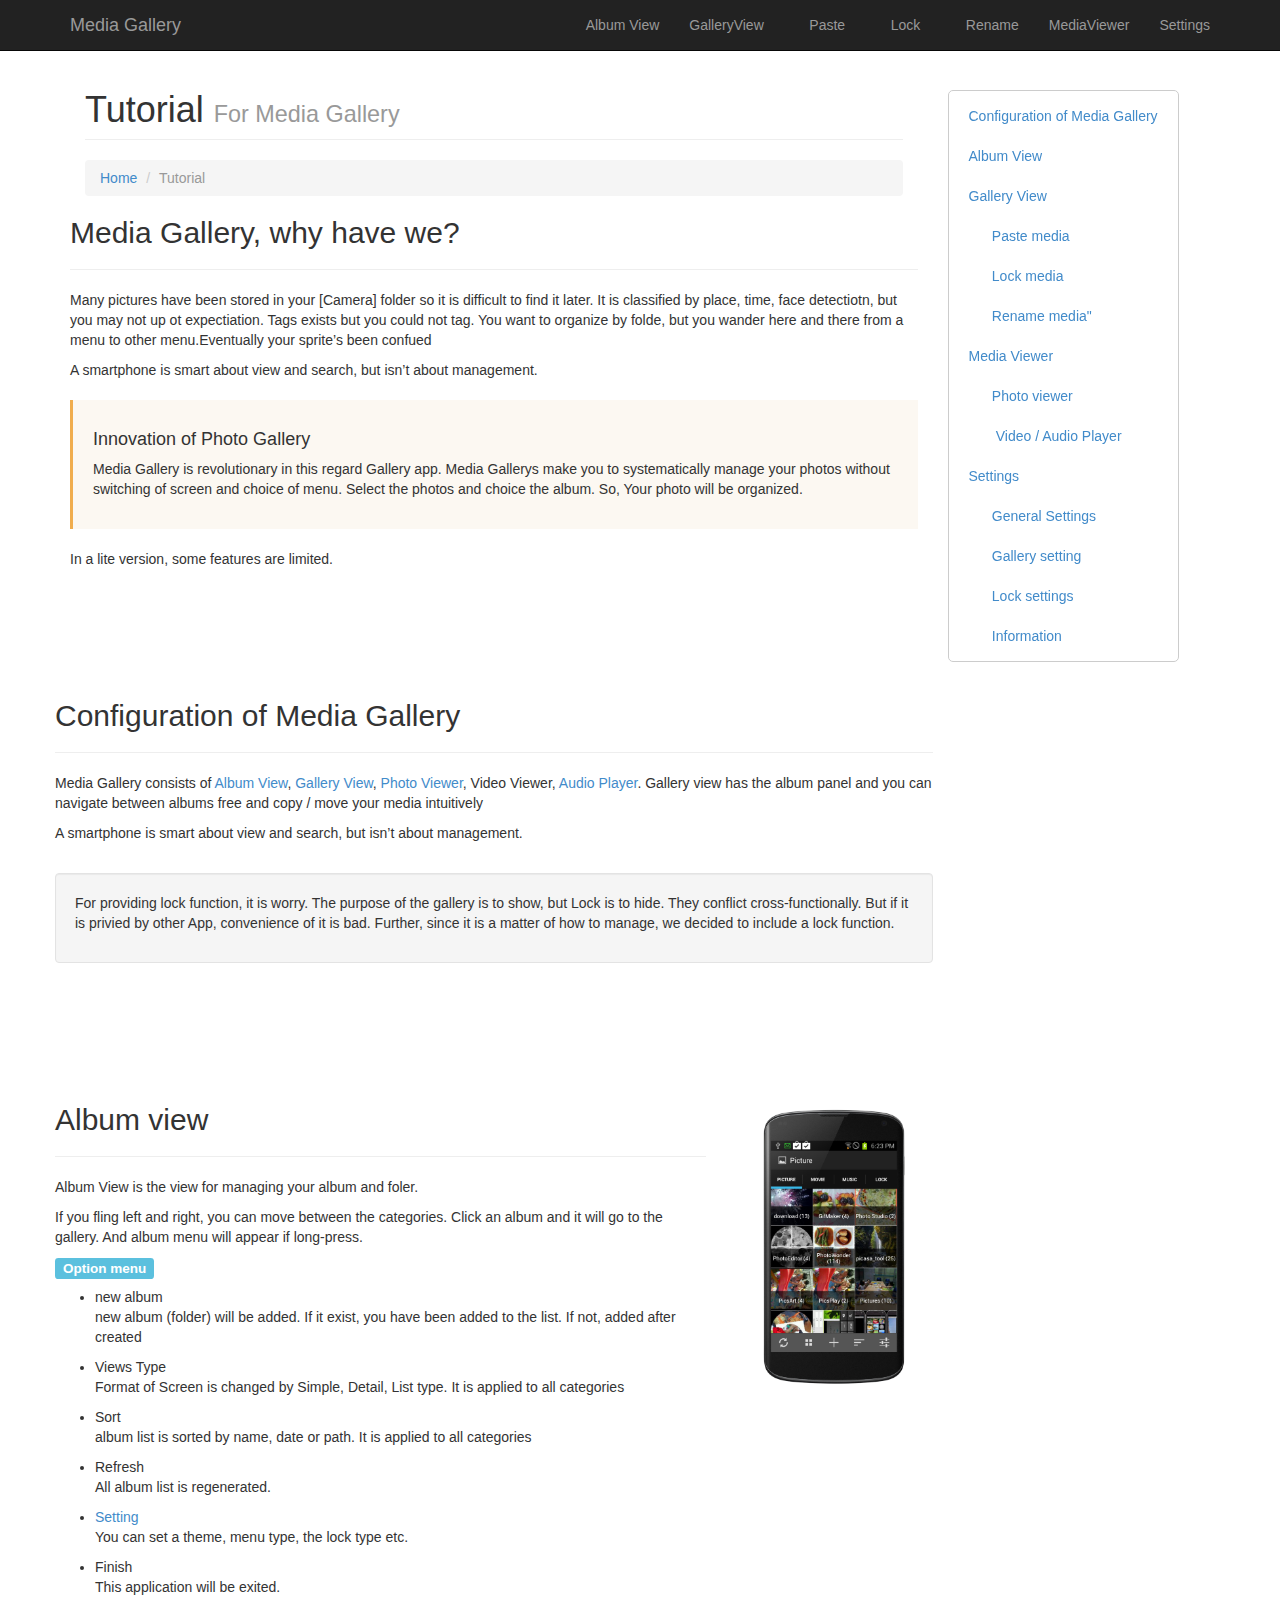
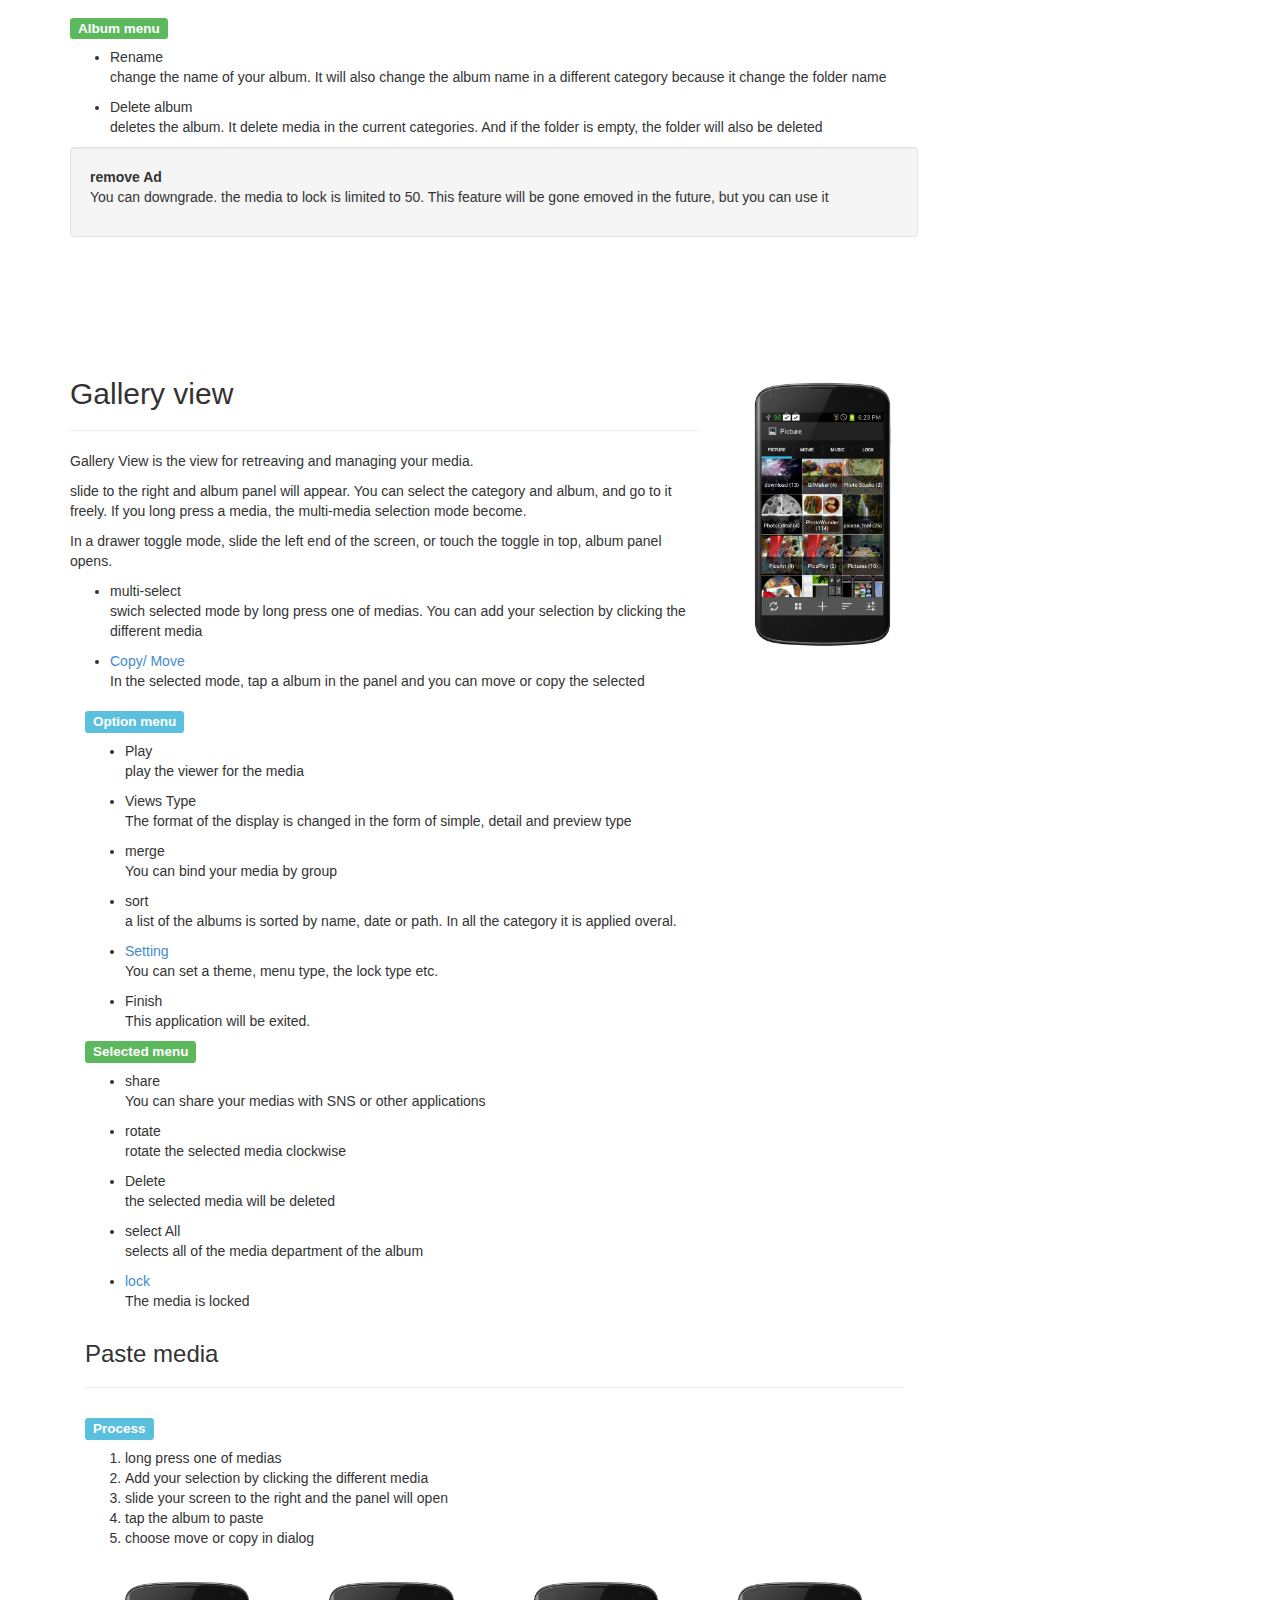
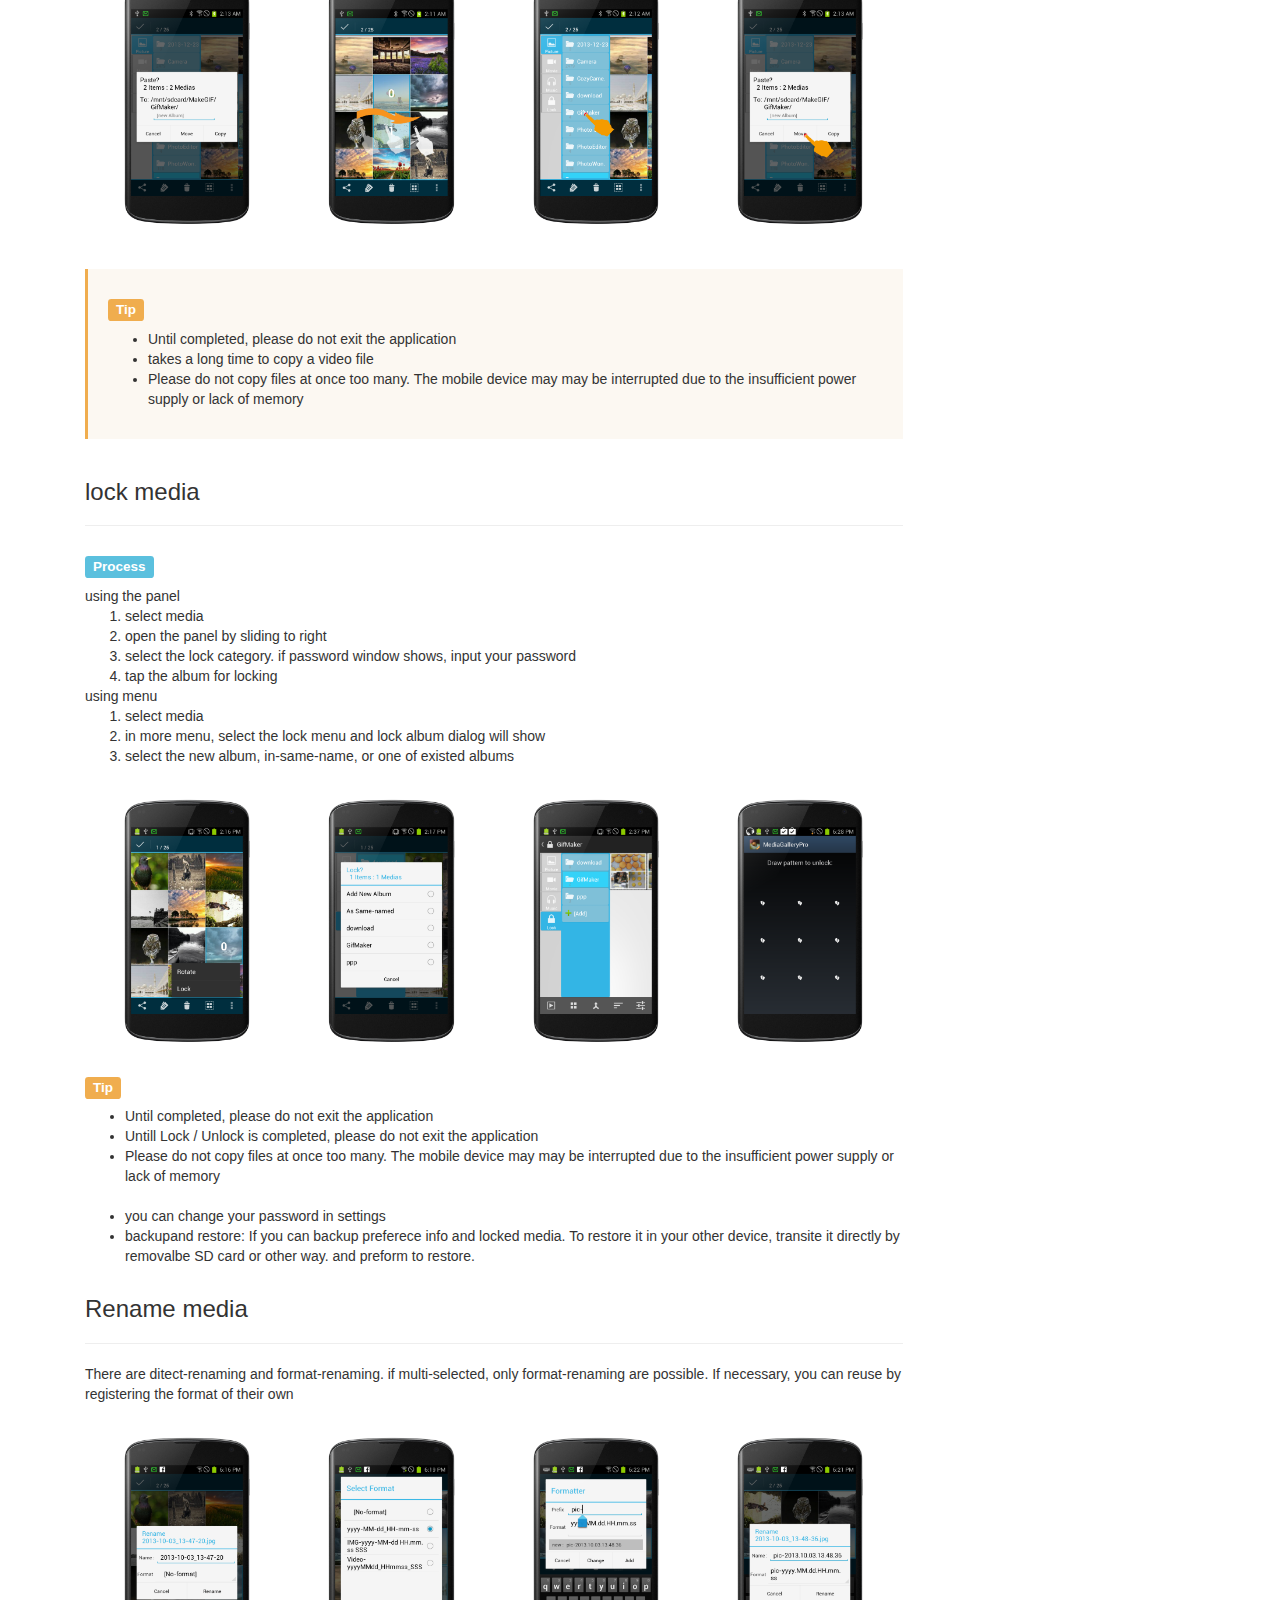
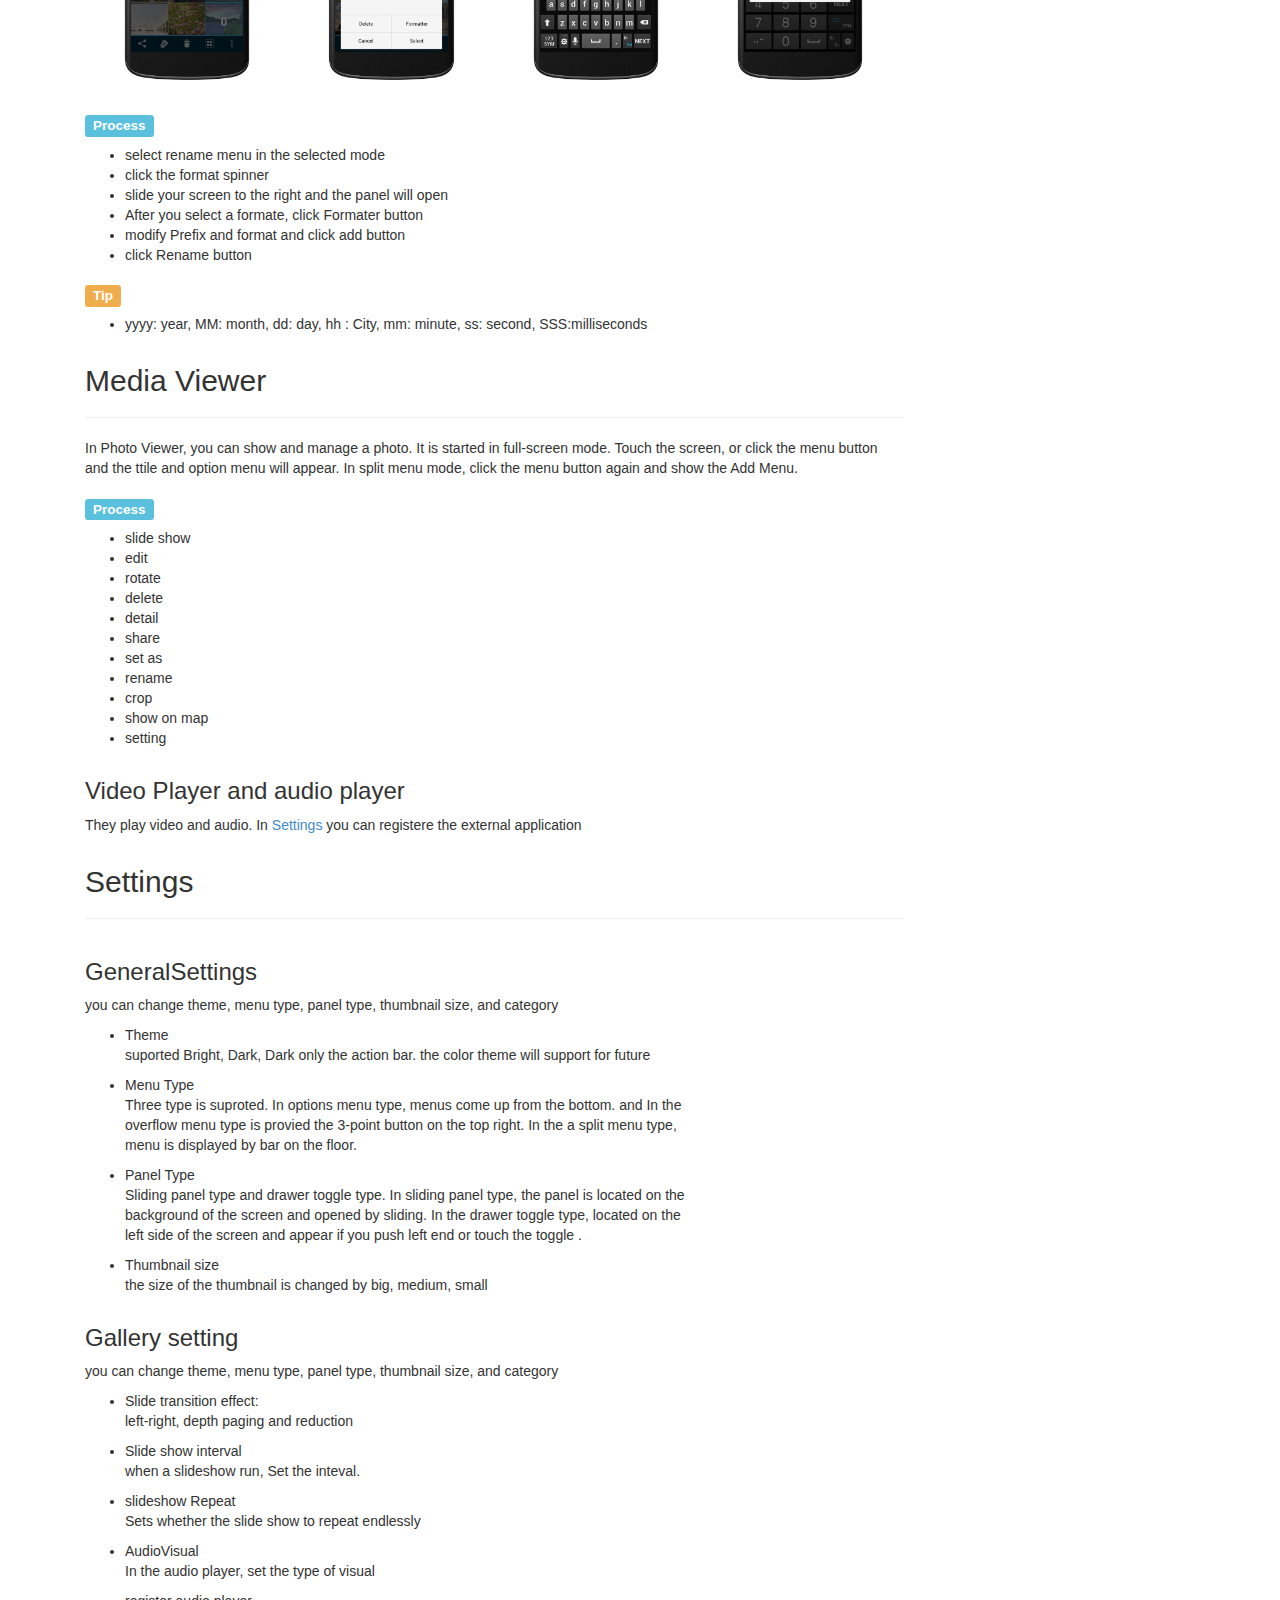
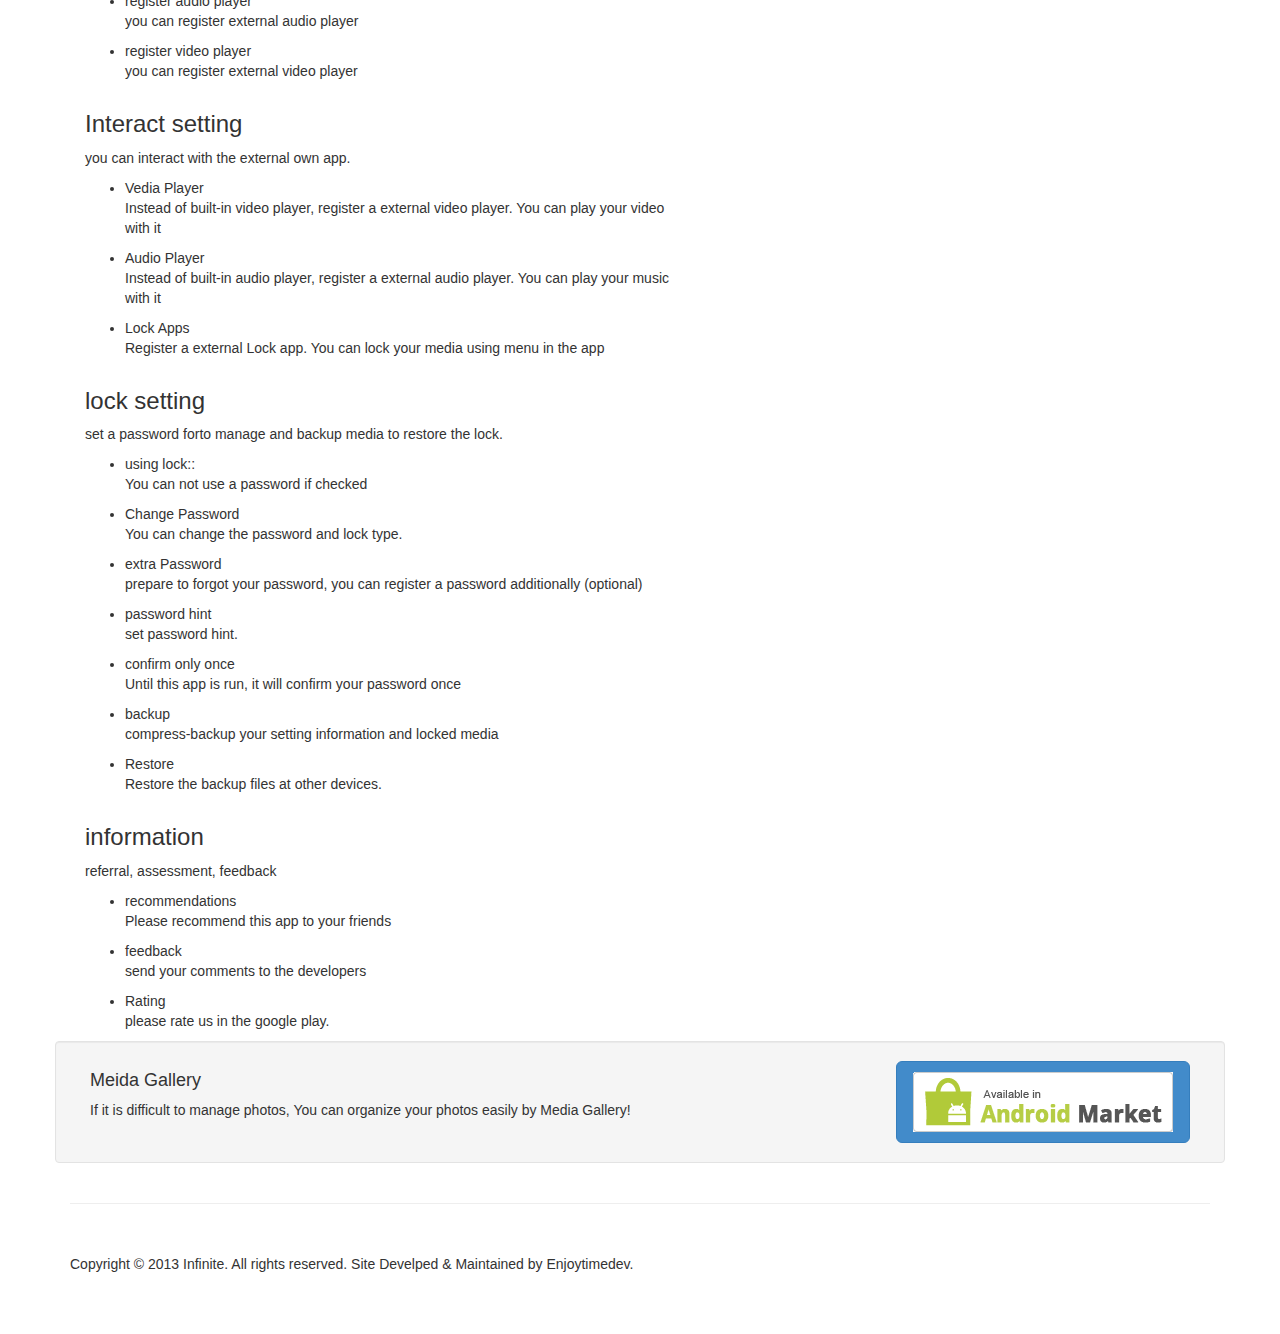
==== commit e5e51a65: "Update tutorial.html" ====
--- a/web/tutorial.html
+++ b/web/tutorial.html
@@ -24,7 +24,7 @@
   
     <!-- s1 navigation -->
     <nav class="navbar navbar-inverse navbar-fixed-top" role="navigation">
-        <div class="container hidden">
+        <div class="container">
             <div class="navbar-header">
                 <button type="button" class="navbar-toggle" data-toggle="collapse" data-target=".navbar-ex1-collapse">
                     <span class="sr-only">Toggle navigation</span>
@@ -33,17 +33,26 @@
                     <span class="icon-bar"></span>
                 </button>
                 <!-- You'll want to use a responsive image option so this logo looks good on devices - I recommend using something like retina.js (do a quick Google search for it and you'll find it) -->
-                <a class="navbar-brand" href="index.html">Media Gallery</a>
+                <a class="navbar-brand" href="#">Media Gallery</a>
             </div>
 
             <!-- Collect the nav links, forms, and other content for toggling -->
             <div class="collapse navbar-collapse navbar-ex1-collapse">
                 <ul class="nav navbar-nav navbar-right">
-                    <li ><a href="tutorial.html">Tutorial</a></li>
-                    <li><a href="faq.html">FAQ</a></li>
-                    <li><a href="history.html">History</a></li>
-                    <li><a href="contact.php">Contact Us</a></li>
-                    <li><a href="privacy.html">Privacy</a></li>
+                    <li><a href="#albumview">Album View</a>
+                    </li>
+                    <li><a href="#galleryview">GalleryView</a>
+                    </li>
+                    <li><a href="#pastemedia">&nbsp;&nbsp;&nbsp;&nbsp;Paste</a>
+                    </li>
+                    <li><a href="#lockmedia">&nbsp;&nbsp;&nbsp;&nbsp;Lock</a>
+                    </li>
+                    <li><a href="#renamemedia">&nbsp;&nbsp;&nbsp;&nbsp;Rename</a>
+                    </li>
+                    <li><a href="#mediaviewer">MediaViewer</a>
+                    </li>
+                    <li><a href="#settings">Settings</a>
+                    </li>
                 </ul>
             </div>
             <!-- /.navbar-collapse -->
@@ -479,14 +488,14 @@
 	
 	
 			    <!-- s1 Preferences -->
-			    <div class="section"  id="preferences">
-	
-	                <div class="col-lg-12">
-	                    <h2>Preferences</h2>
+			    <div class="section"  id="settings">
+	
+	                <div class="col-lg-12">
+	                    <h2>Settings</h2>
 	                    <hr>
 	                </div>
 	
-	                <div class="col-lg-9 col-md-9 col-sm-9">
+	                <div class="col-lg-9 col-md-9 col-sm-9" id="generalsettings">
 	                	<h3>GeneralSettings</h3>
 	                	<p>you can change theme, menu type, panel type, thumbnail size, and category</p>
 	                    <ul class=>
@@ -507,13 +516,10 @@
 	                    	<li>Thumbnail size 
 	                        	<p>the size of the thumbnail is changed by big, medium, small </p>
 	                        </li>
-	                    	<li>category 
-	                        	<p>you can hide some of the categories. You show only  the selected category.</p>
-	                        </li>
-	                    </ul>
-	                </div>
-	
-	                <div class="col-lg-9 col-md-9 col-sm-9">
+	                    </ul>
+	                </div>
+	
+	                <div class="col-lg-9 col-md-9 col-sm-9" id="gallerysettings">
 	                	<h3>Gallery setting</h3>
 	                	<p>you can change theme, menu type, panel type, thumbnail size, and category</p>
 	                    <ul class=>
@@ -538,7 +544,23 @@
 	                    </ul>
 	                </div>
 	
-	                <div class="col-lg-9 col-md-9 col-sm-9">
+	                <div class="col-lg-9 col-md-9 col-sm-9" id="interactsettings">
+	                	<h3>Interact setting</h3>
+	                	<p>you can interact with the external own app.</p>
+	                    <ul class=>
+	                    	<li>Vedia Player 
+	                        	<p>Instead of built-in video player, register a external video player. You can play your video with it</p>
+	                        </li>
+	                    	<li>Audio Player
+	                        	<p>Instead of built-in audio player, register a external audio player. You can play your music with it</p>
+	                        </li>
+	                    	<li>Lock Apps 
+	                        	<p>Register a external Lock app. You can lock your media using menu in the app</p>
+	                        </li>
+	                    </ul>
+	                </div>
+	
+	                <div class="col-lg-9 col-md-9 col-sm-9" id="locksettings">
 	                	<h3>lock  setting</h3>
 	                	<p>set a password forto manage and backup media to restore the lock.</p>
 	                    <ul class=>
@@ -566,7 +588,7 @@
 	                    </ul>
 	                </div>
 	
-	                <div class="col-lg-9 col-md-9 col-sm-9">
+	                <div class="col-lg-9 col-md-9 col-sm-9" id="infosettings">
 	                	<h3>information</h3>
 	                	<p>referral, assessment, feedback</p>
 	                    <ul >
@@ -604,16 +626,16 @@
 	                    <li ><a href="#renamemedia">&nbsp;&nbsp;&nbsp;&nbsp;&nbsp;&nbsp;Rename media"</a></li>
 
 	
-	                    <li ><a href="#meidaviewer">Media Viewer</a></li>
+	                    <li ><a href="#mediaviewer">Media Viewer</a></li>
 	            	    <li ><a href="#photoviewer">&nbsp;&nbsp;&nbsp;&nbsp;&nbsp;&nbsp;Photo viewer</a></li>
 	                    <li ><a href="#audioviewer">&nbsp;&nbsp;&nbsp;&nbsp;&nbsp;&nbsp; Video / Audio Player</a></li>
 	
-	                    <li ><a href="#preferences">Preferences</a></li>
+	                    <li ><a href="#settings">Settings</a></li>
 	                    
 	            	    <li ><a href="#generalsettings">&nbsp;&nbsp;&nbsp;&nbsp;&nbsp;&nbsp;General Settings</a></li>
 	                    <li ><a href="#gallerysettings">&nbsp;&nbsp;&nbsp;&nbsp;&nbsp;&nbsp;Gallery setting</a></li>
 	                    <li ><a href="#locksettings">&nbsp;&nbsp;&nbsp;&nbsp;&nbsp;&nbsp;Lock settings</a></li>
-	                    <li ><a href="#infomation">&nbsp;&nbsp;&nbsp;&nbsp;&nbsp;&nbsp;Information</a></li>
+	                    <li ><a href="#infosettings">&nbsp;&nbsp;&nbsp;&nbsp;&nbsp;&nbsp;Information</a></li>
 	
 	                </ul>
                 </div>
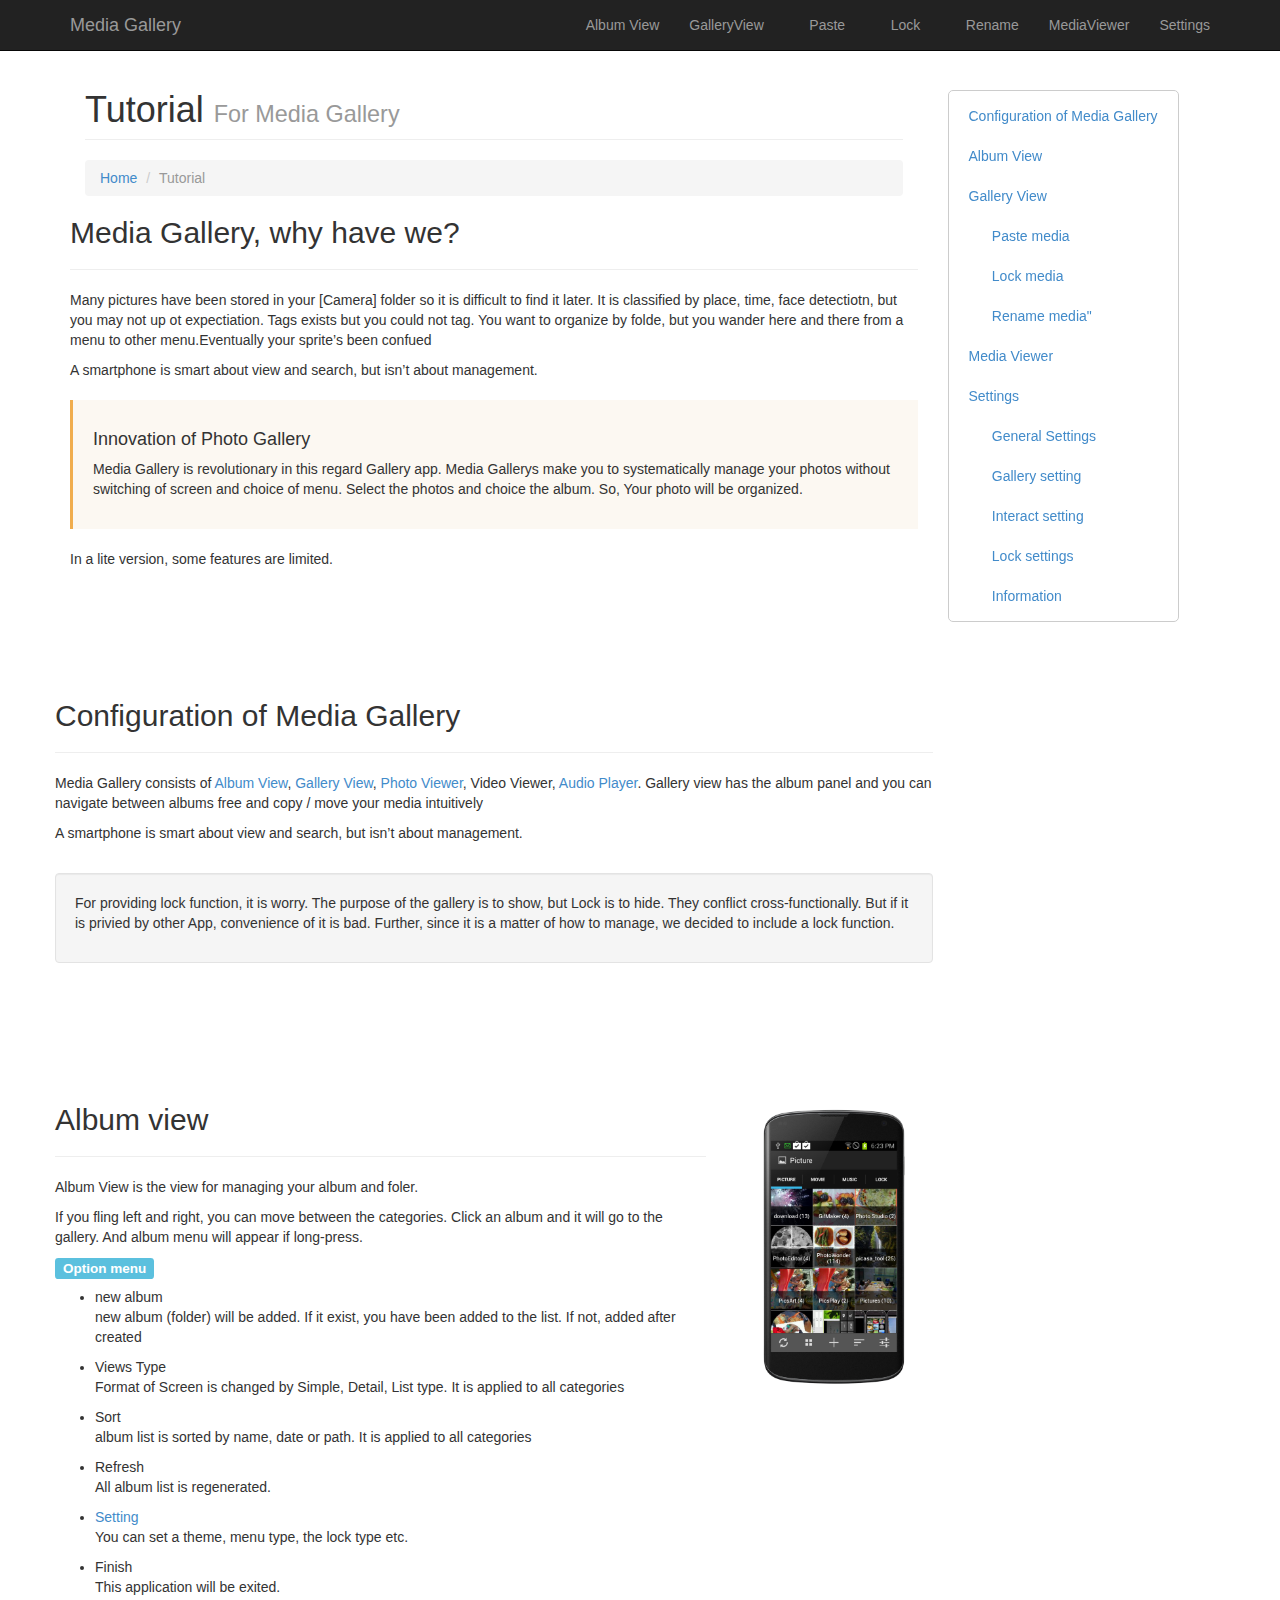
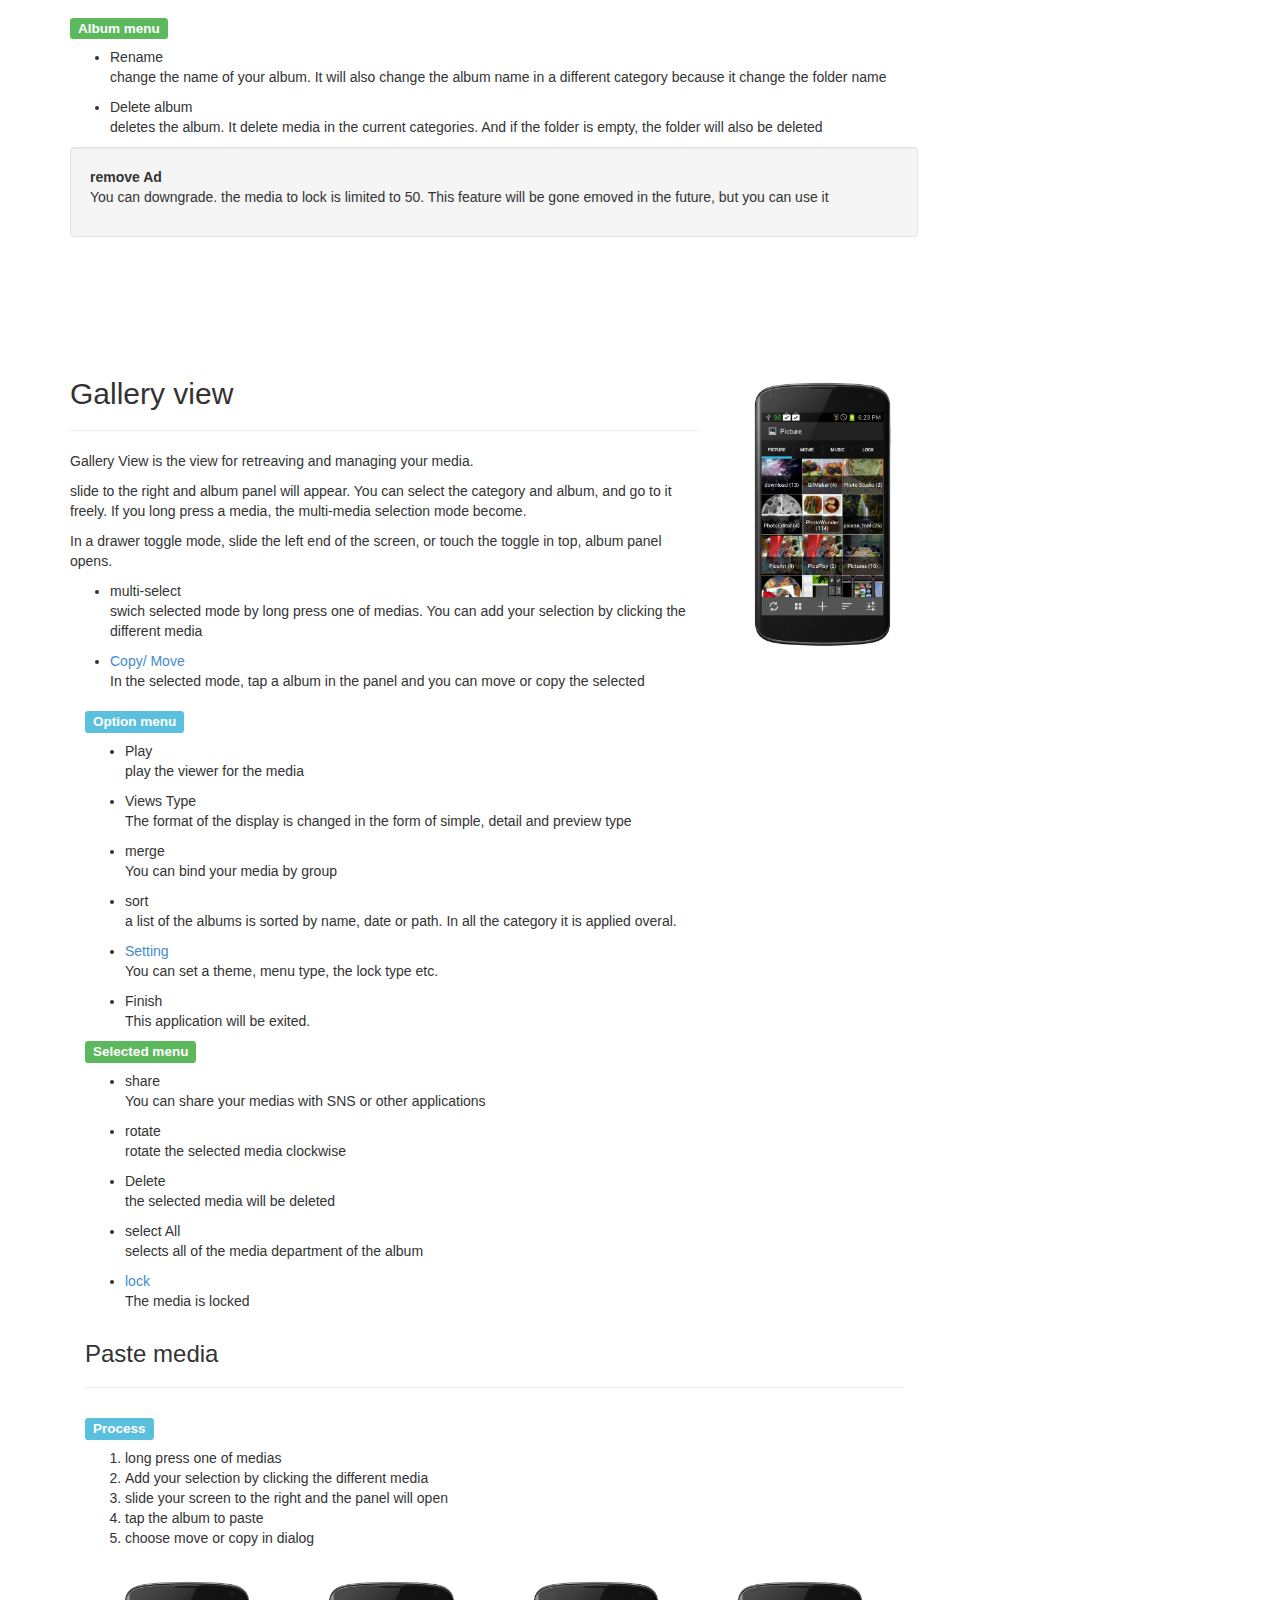
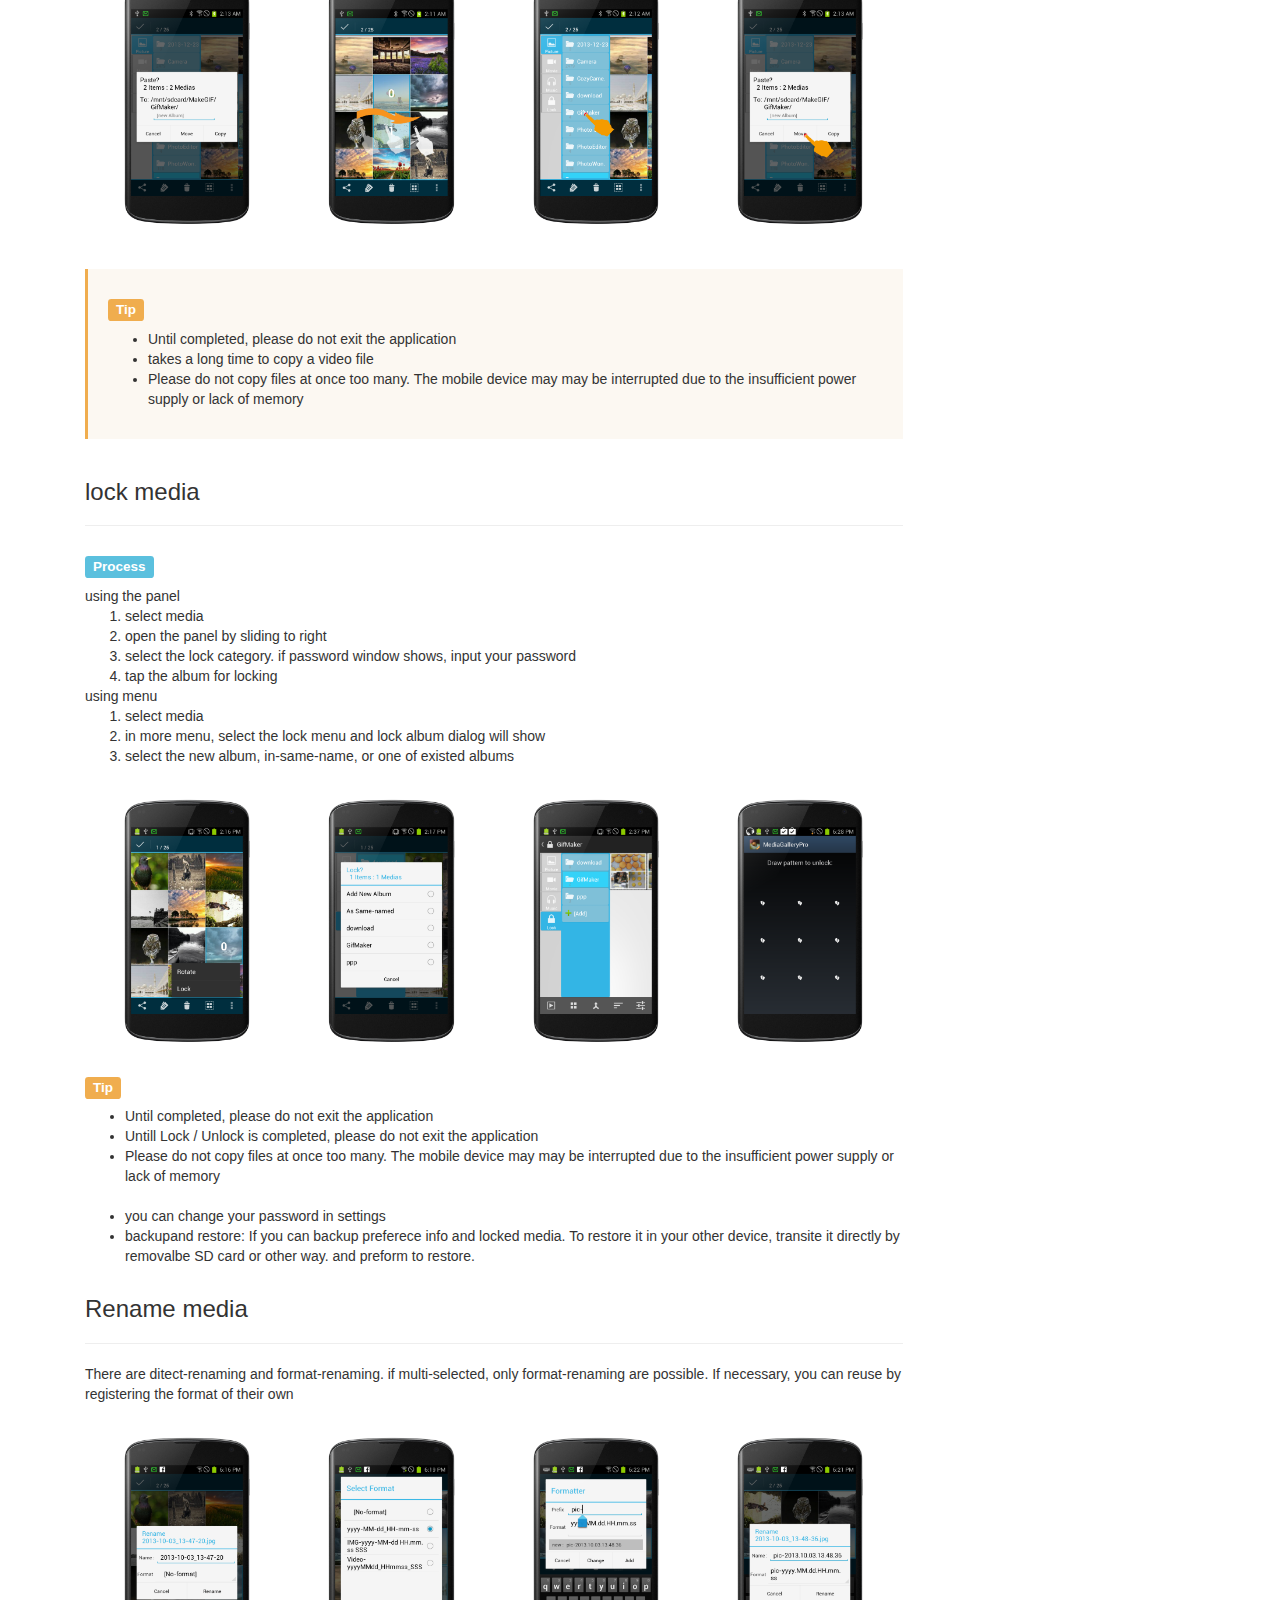
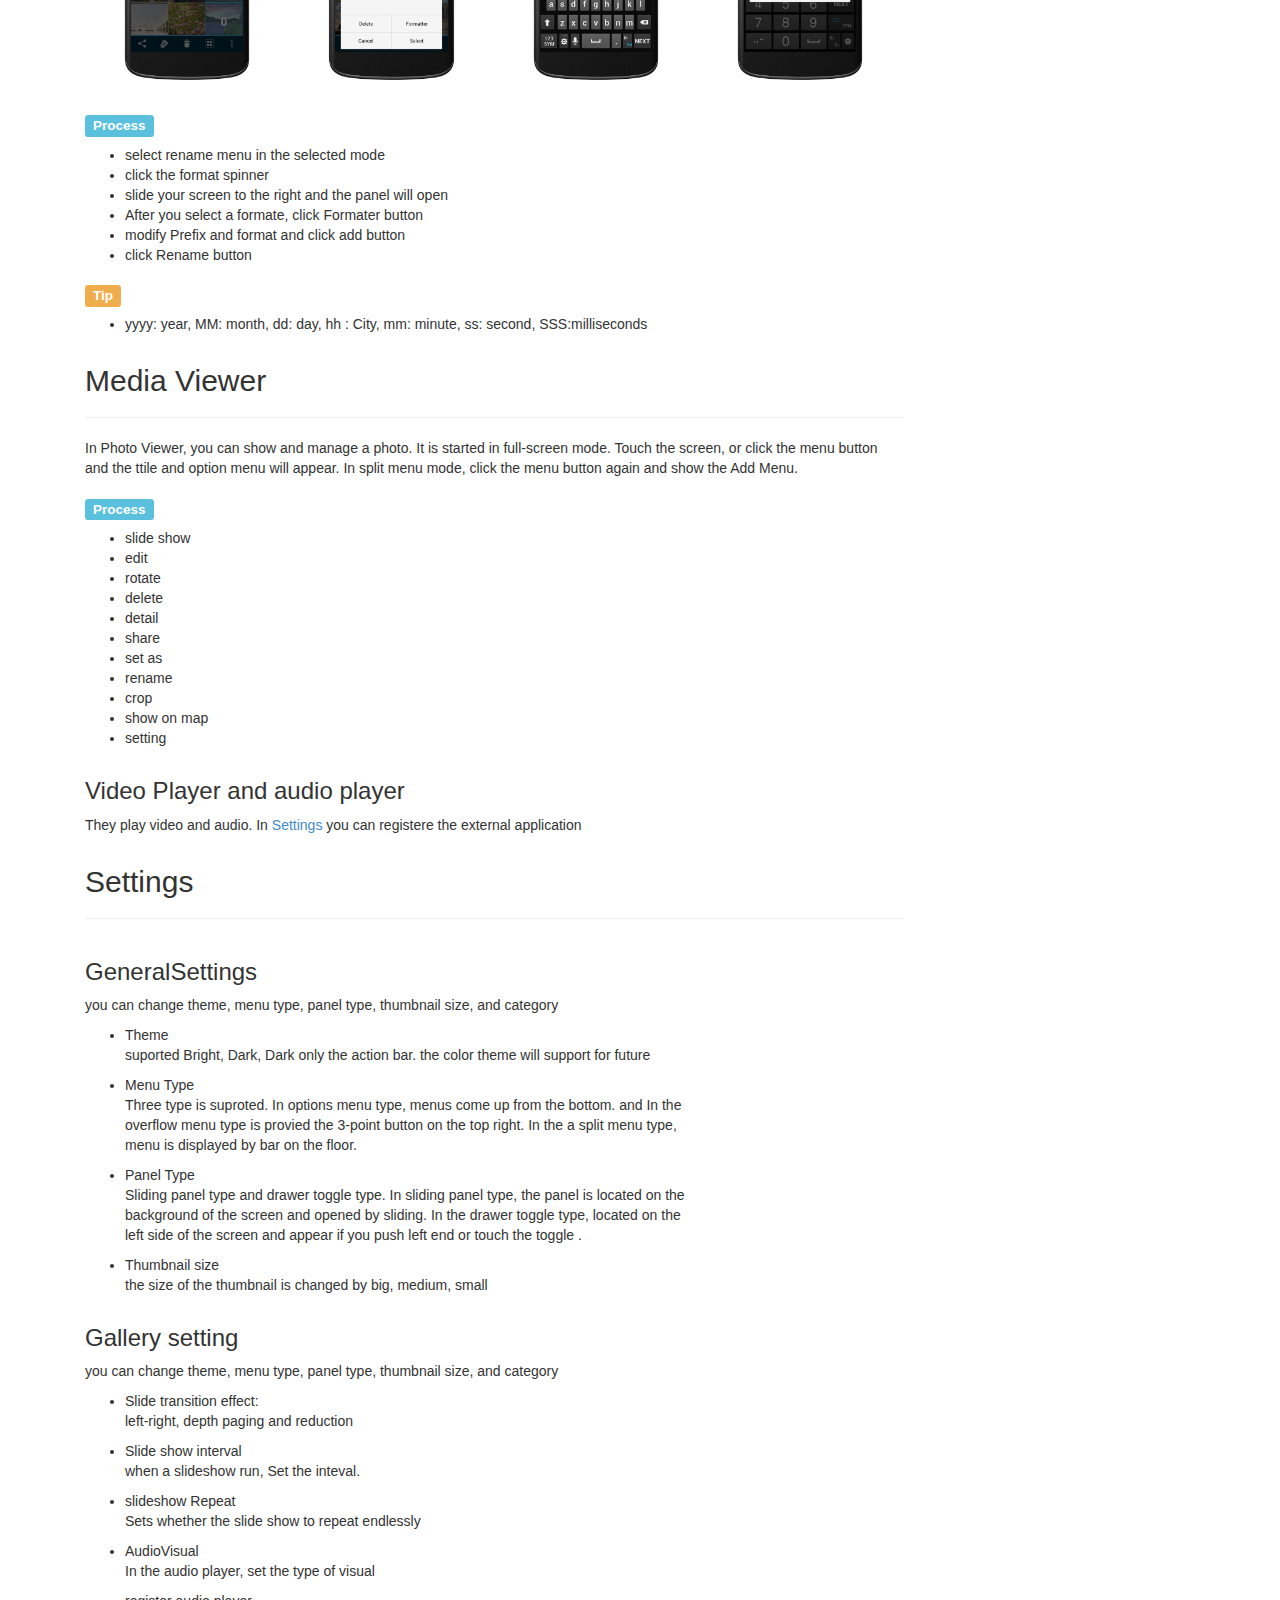
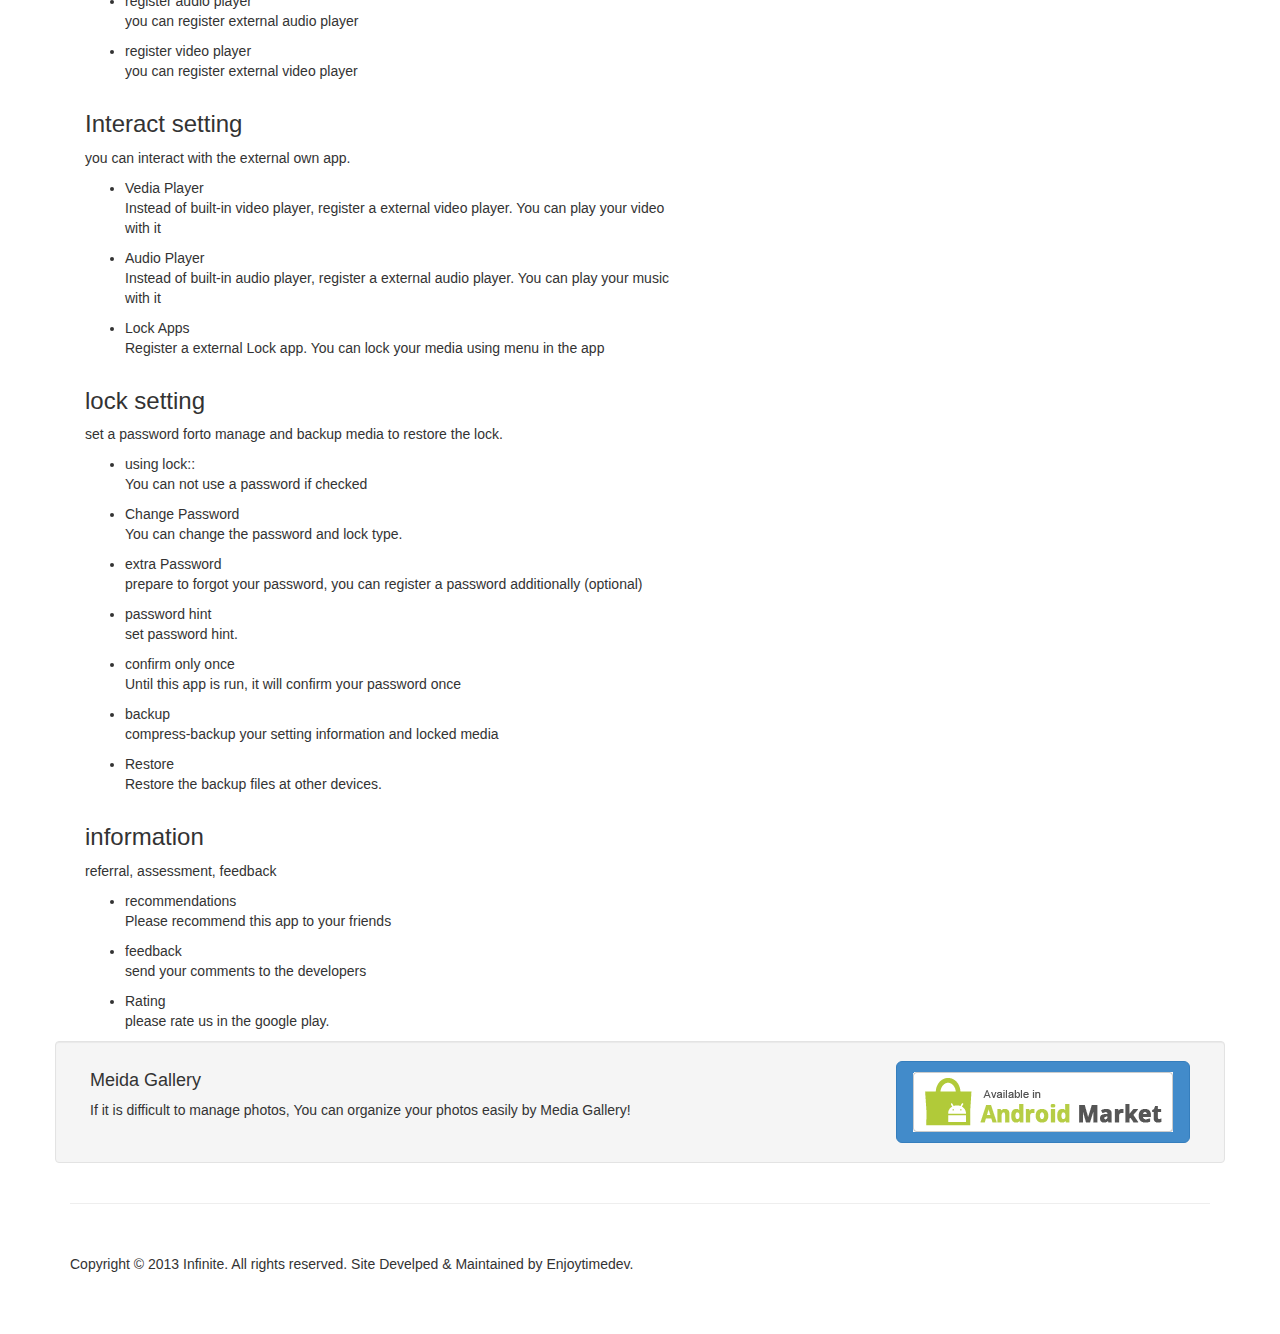
==== commit c7ae1a9a: "Update tutorial.html" ====
--- a/web/tutorial.html
+++ b/web/tutorial.html
@@ -627,13 +627,12 @@
 
 	
 	                    <li ><a href="#mediaviewer">Media Viewer</a></li>
-	            	    <li ><a href="#photoviewer">&nbsp;&nbsp;&nbsp;&nbsp;&nbsp;&nbsp;Photo viewer</a></li>
-	                    <li ><a href="#audioviewer">&nbsp;&nbsp;&nbsp;&nbsp;&nbsp;&nbsp; Video / Audio Player</a></li>
 	
 	                    <li ><a href="#settings">Settings</a></li>
 	                    
 	            	    <li ><a href="#generalsettings">&nbsp;&nbsp;&nbsp;&nbsp;&nbsp;&nbsp;General Settings</a></li>
 	                    <li ><a href="#gallerysettings">&nbsp;&nbsp;&nbsp;&nbsp;&nbsp;&nbsp;Gallery setting</a></li>
+	                    <li ><a href="#interactsettings">&nbsp;&nbsp;&nbsp;&nbsp;&nbsp;&nbsp;Interact setting</a></li>
 	                    <li ><a href="#locksettings">&nbsp;&nbsp;&nbsp;&nbsp;&nbsp;&nbsp;Lock settings</a></li>
 	                    <li ><a href="#infosettings">&nbsp;&nbsp;&nbsp;&nbsp;&nbsp;&nbsp;Information</a></li>
 	
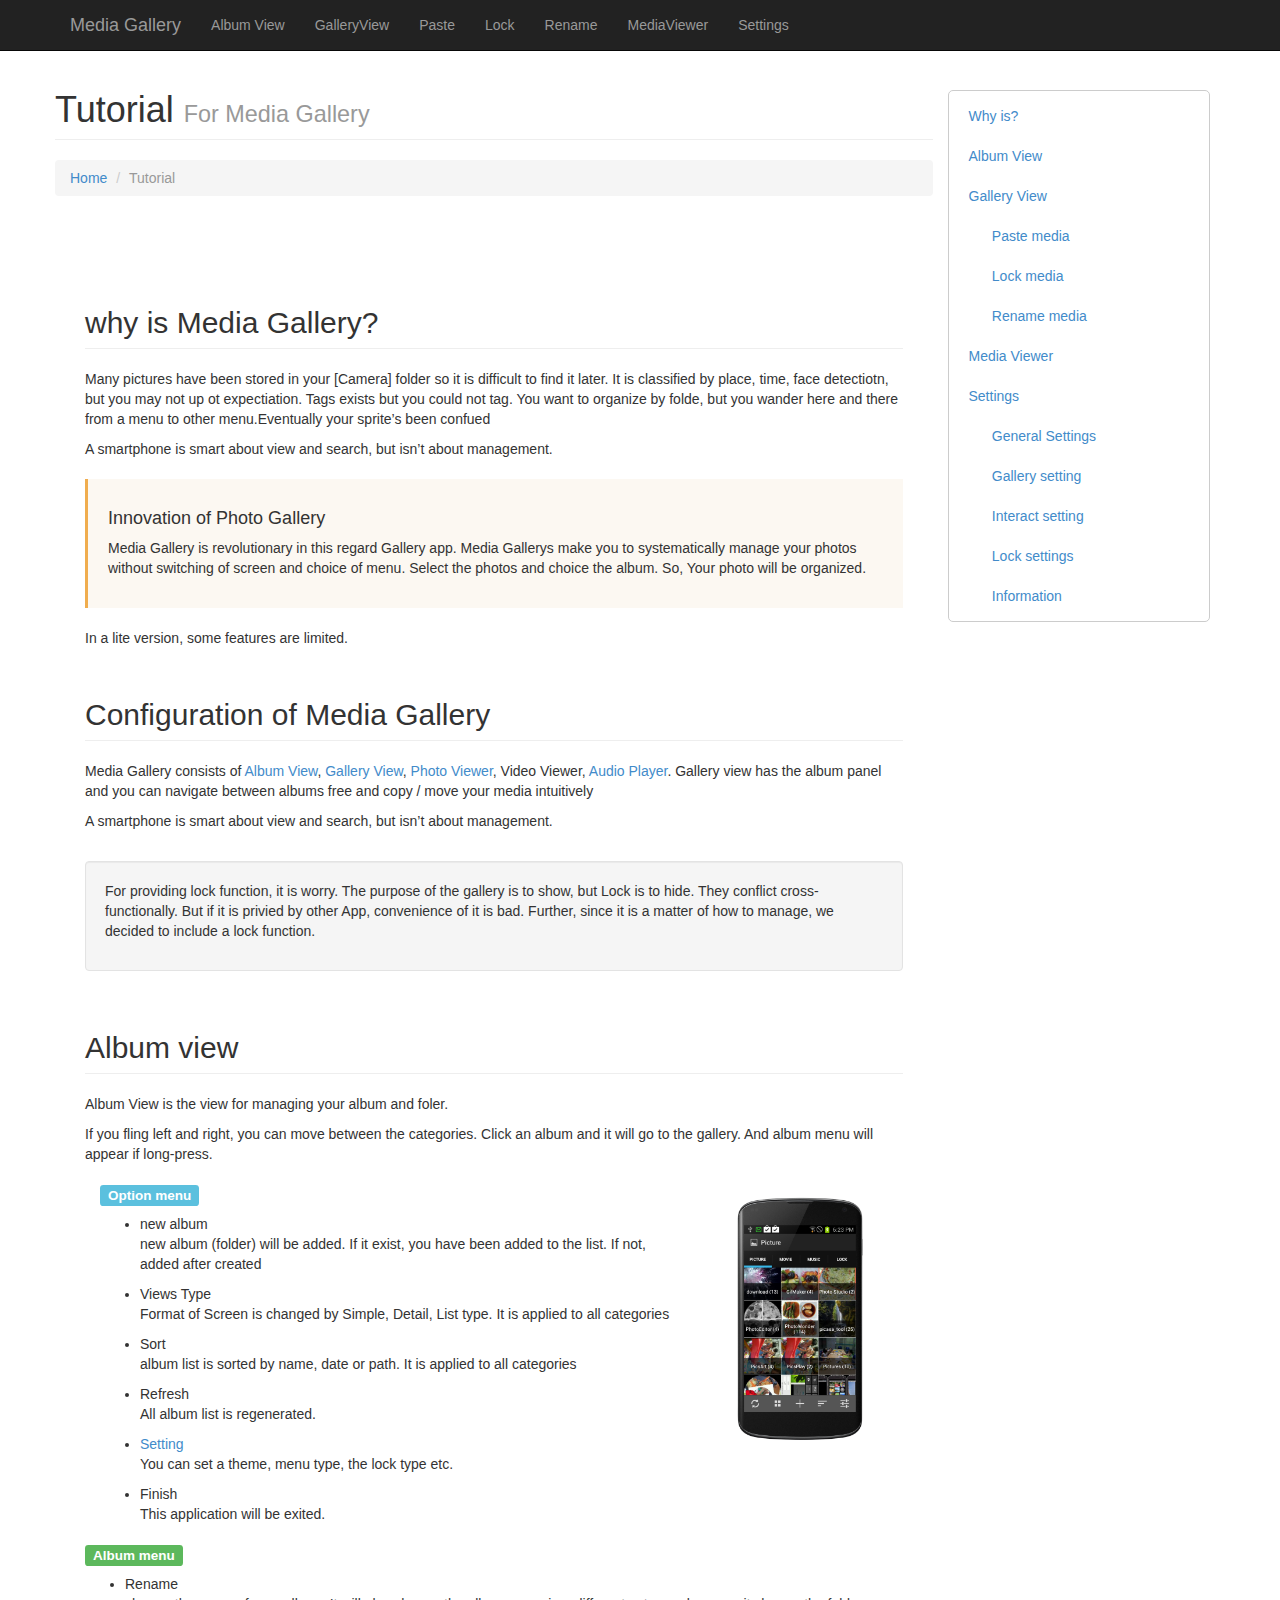
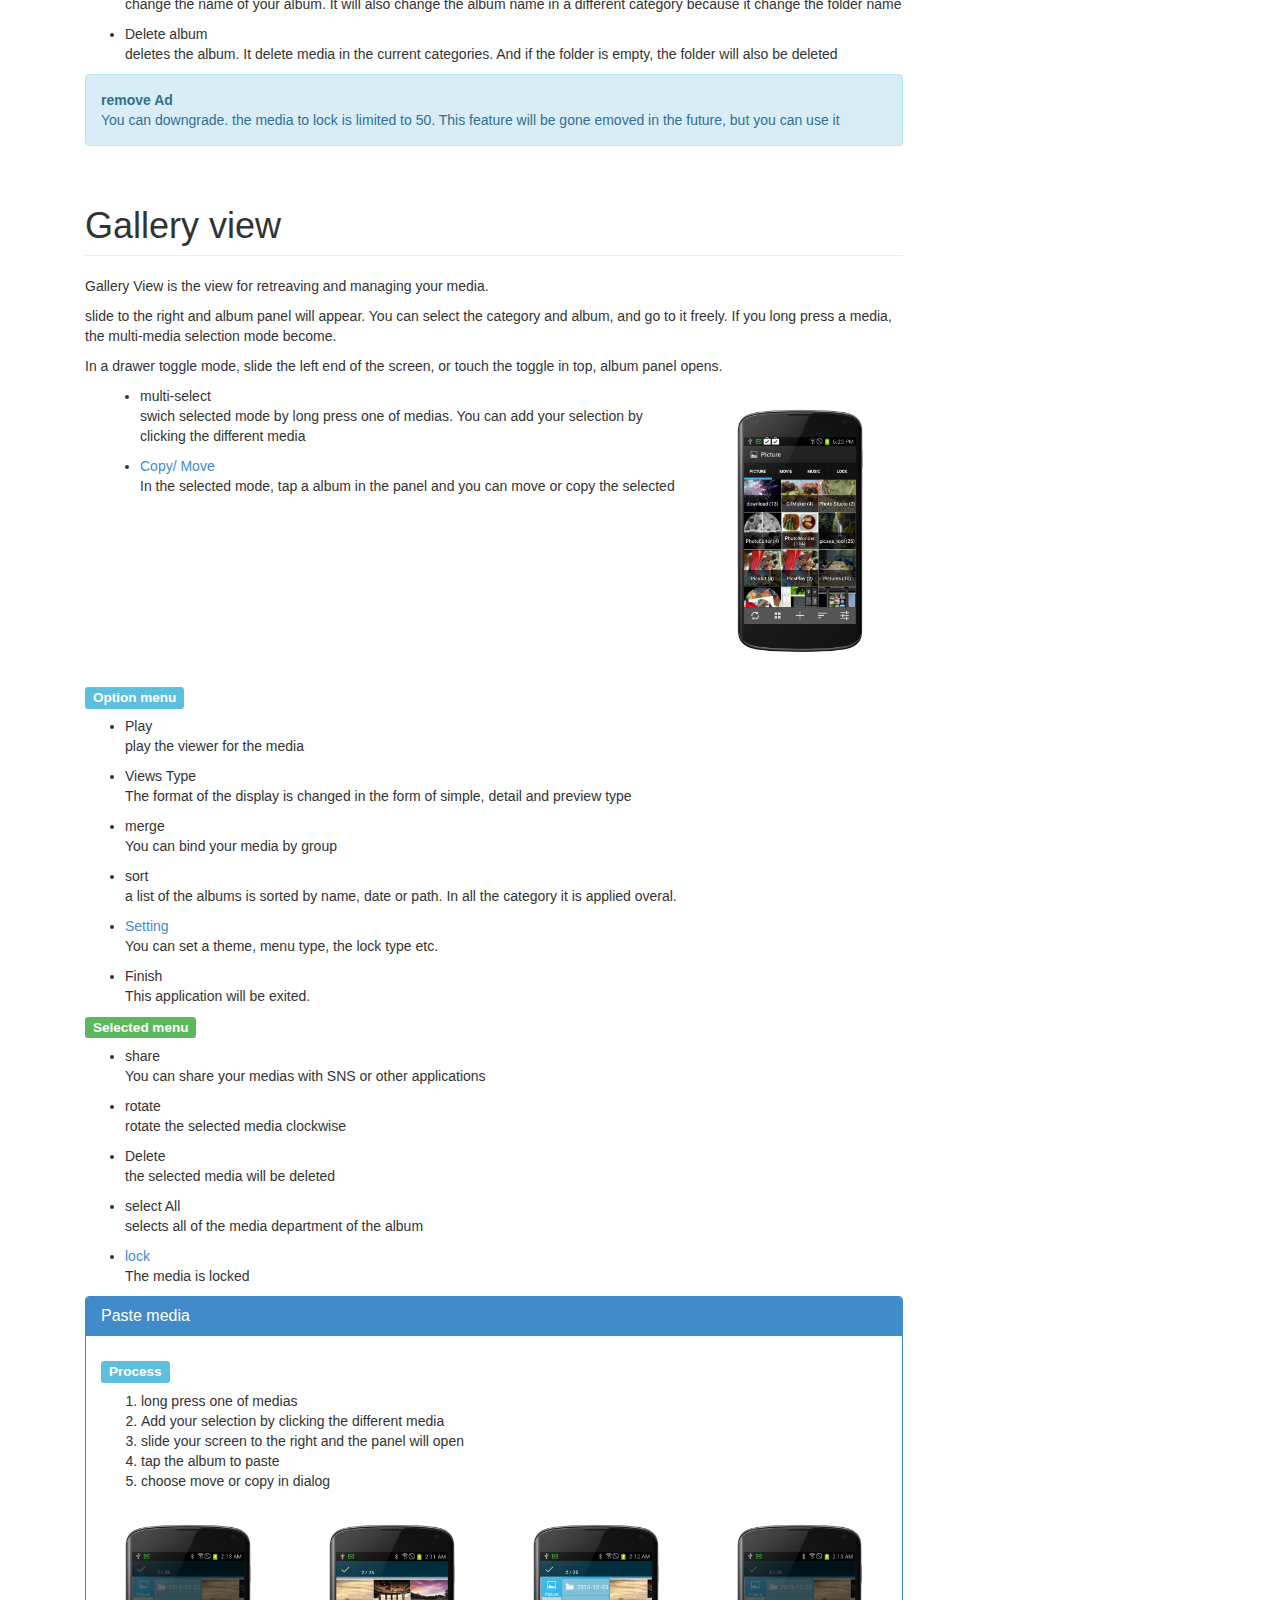
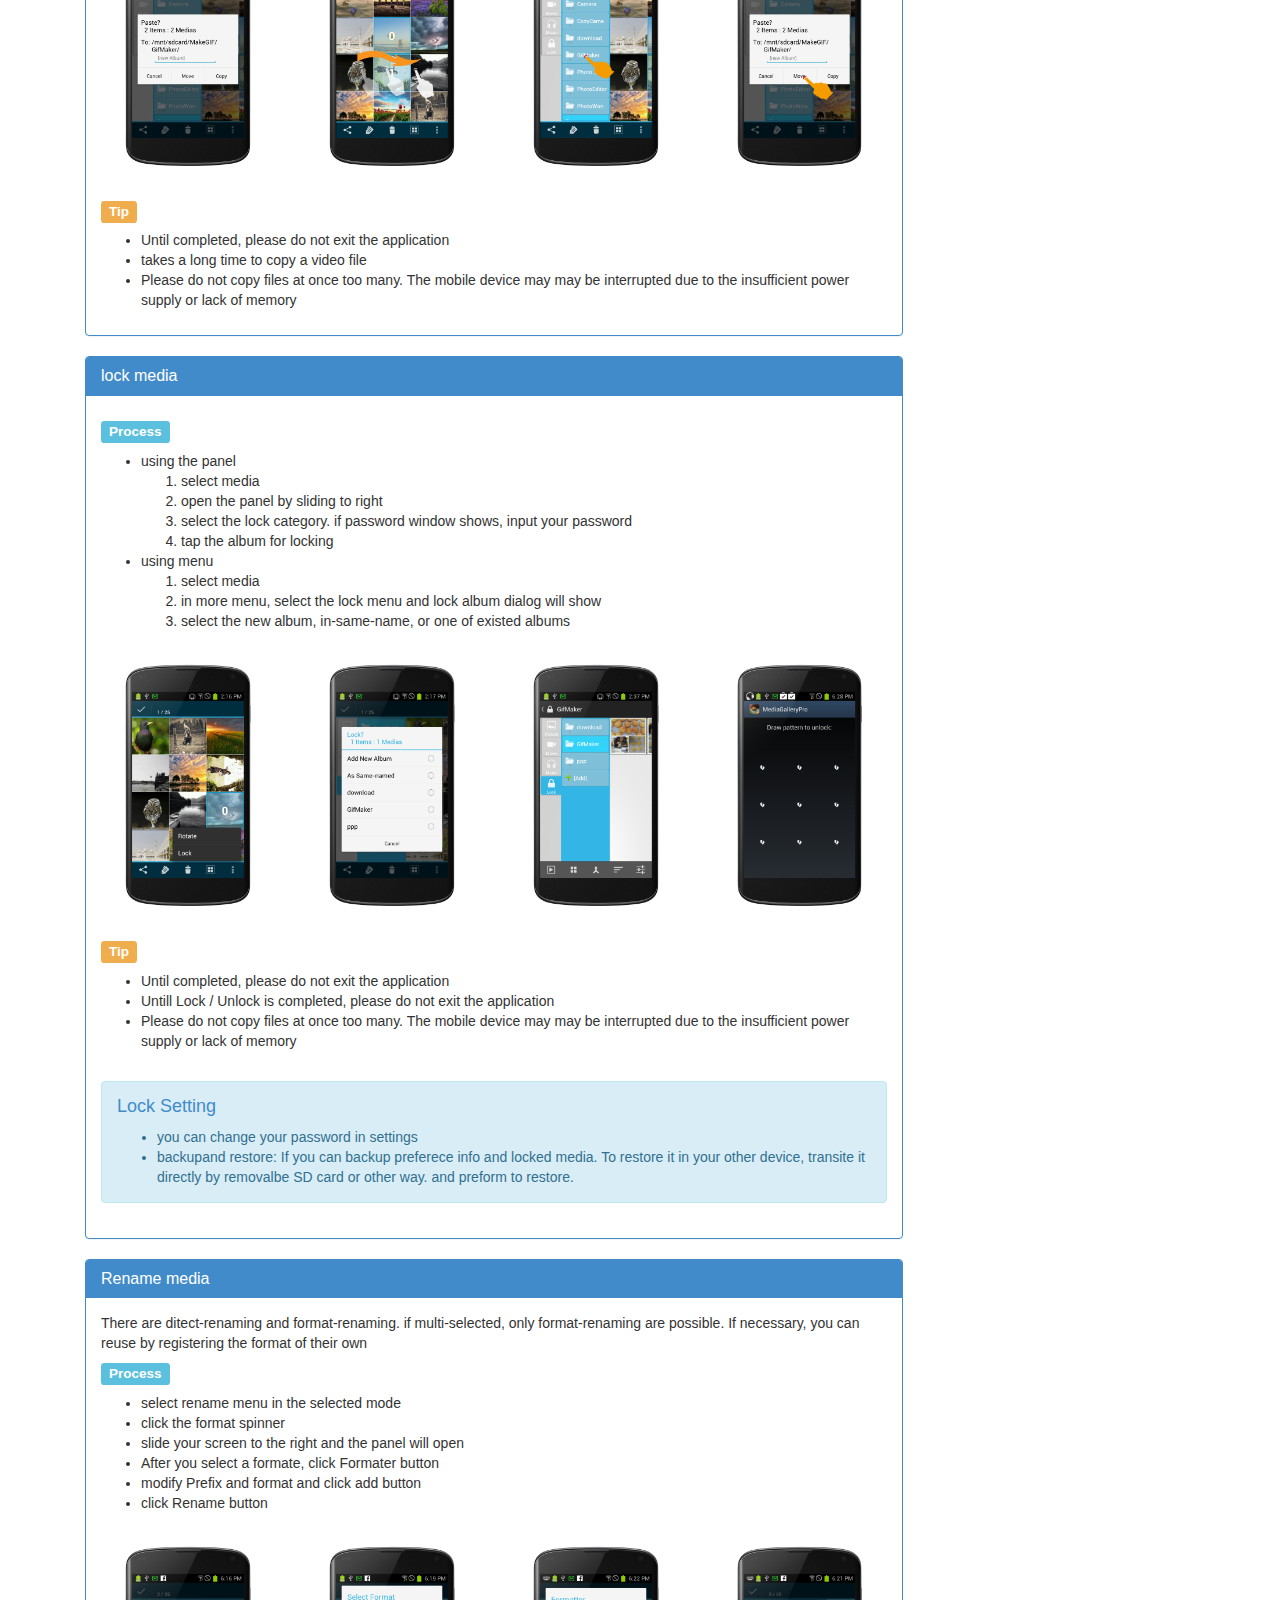
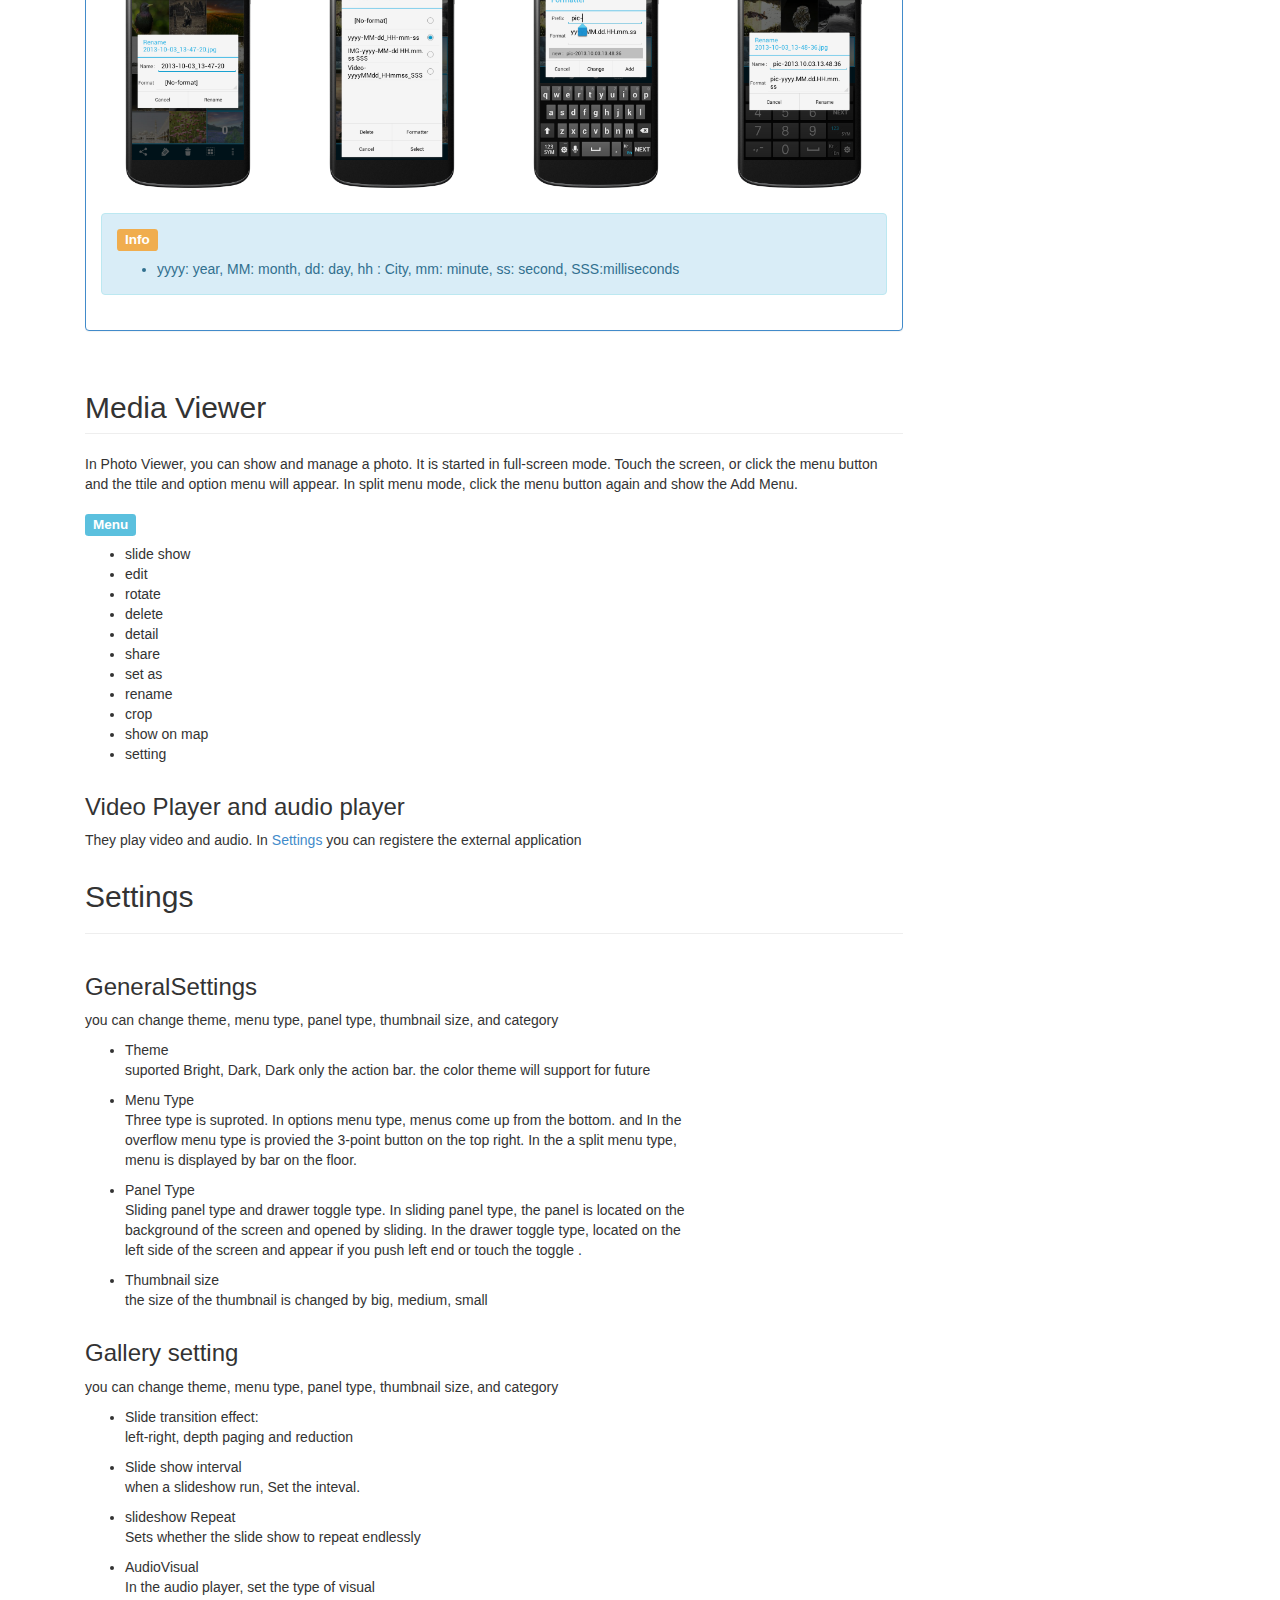
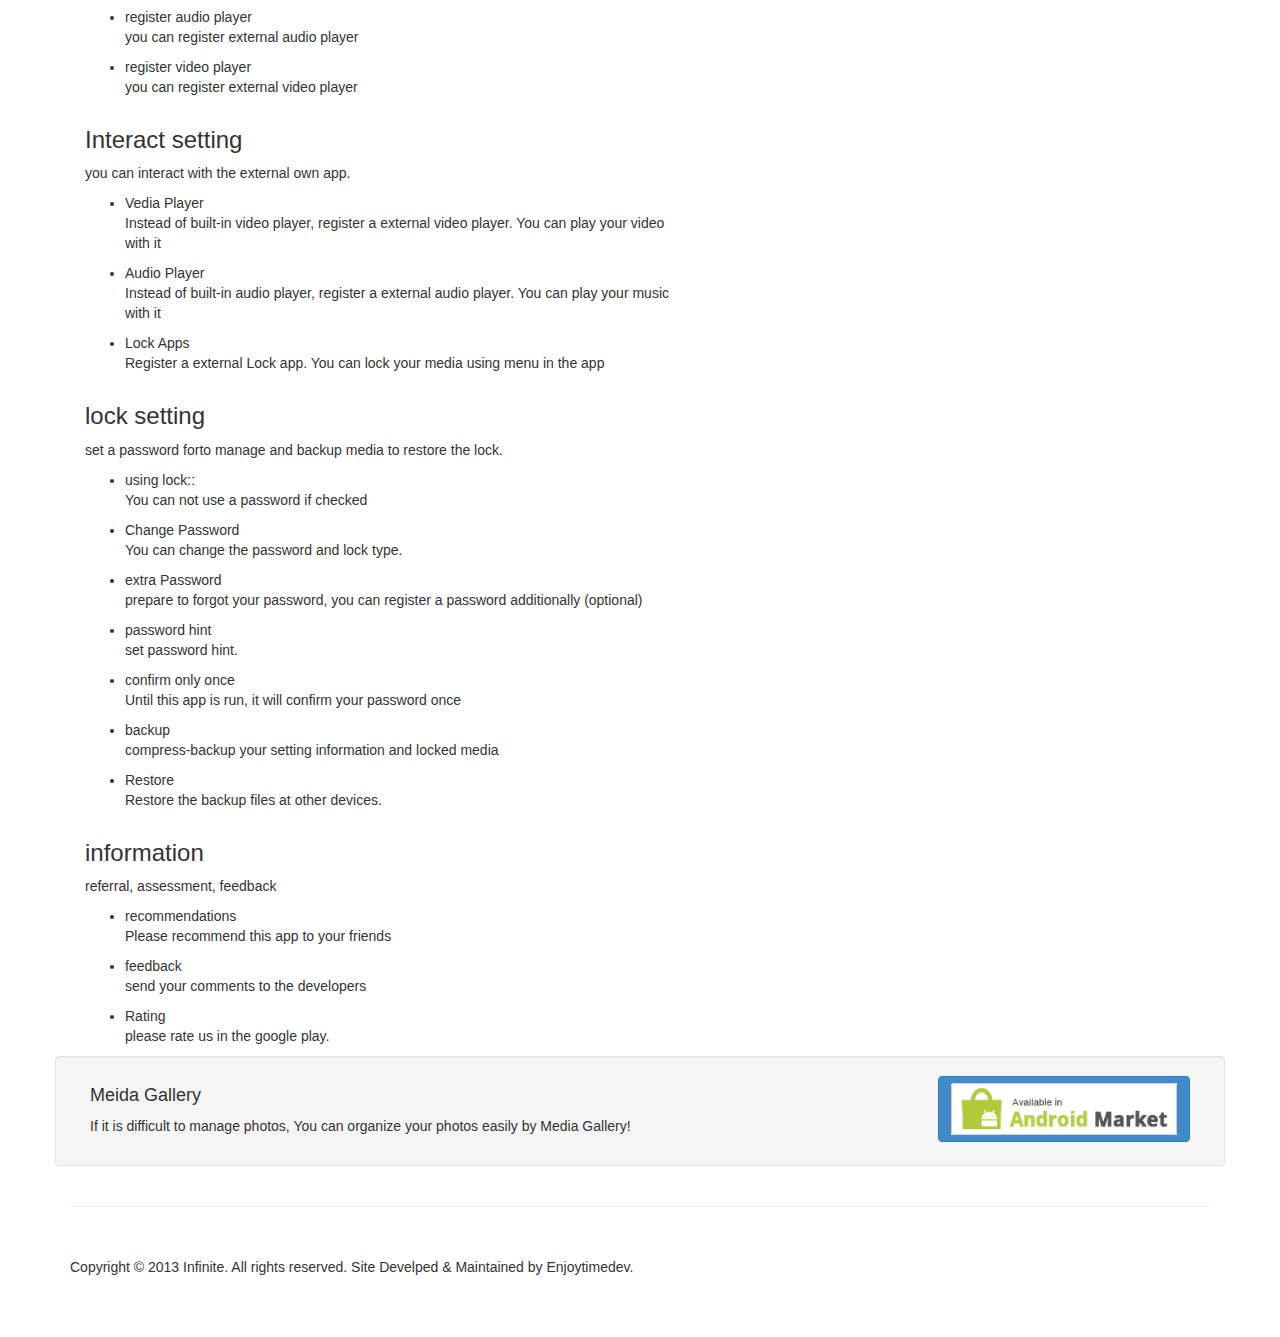
==== commit 4c960297: "Update tutorial.html" ====
--- a/web/tutorial.html
+++ b/web/tutorial.html
@@ -3,133 +3,146 @@
 
 <head>
     <meta charset="utf-8">
+    <meta http-equiv="X-UA-Compatible" content="IE=edge">
     <meta name="viewport" content="width=device-width, initial-scale=1.0">
     <meta name="description" content="">
     <meta name="author" content="">
-
+    <meta name="keywords" content="media, gallery, lock, photo, android, app">
     <title>Media Gallery - Android App</title>
 
     <!-- Bootstrap core CSS -->
-    <link href="../css/bootstrap.css" rel="stylesheet">
+    <link href="../css/bootstrap.css" rel="stylesheet" />
 
     <!-- Add custom CSS here -->
-    <link href="../css/media-gallery.css" rel="stylesheet">
-    <link href="../font-awesome/css/font-awesome.min.css" rel="stylesheet">
-		<meta name="google-translate-customization" content="7f937a720fc85daf-a7c240589df371ce-g64de7bda6373e0bb-24"></meta>
+    <link href="../css/bootstrap.min.css" rel="stylesheet">
+    <link href="../css/media-gallery.css" rel="stylesheet" /> 
+    <link href="../font-awesome/css/font-awesome.min.css" rel="stylesheet" />
+
+    <script type="text/javascript">
+      window['ga-disable-UA-45209080-2'] = true;
+      var _gaq = _gaq || [];
+      _gaq.push(['_setAccount', 'UA-45209080-2']);
+      _gaq.push(['_trackPageview']);
+      (function() {
+        var ga = document.createElement('script'); ga.type = 'text/javascript'; ga.async = true;
+        ga.src = ('https:' == document.location.protocol ? 'https://ssl' : 'http://www') + '.google-analytics.com/ga.js';
+        var s = document.getElementsByTagName('script')[0]; s.parentNode.insertBefore(ga, s);
+      })();
+    </script>		
+
+    <meta name="google-translate-customization" content="7f937a720fc85daf-a7c240589df371ce-g64de7bda6373e0bb-24"></meta>
 
 </head>
 
 
-<body>
-  
+<body data-spy="scroll" >
+  <a class="sr-only" href="#content"></a>
     <!-- s1 navigation -->
-    <nav class="navbar navbar-inverse navbar-fixed-top" role="navigation">
+    <header class="navbar navbar-inverse navbar-fixed-top bs-docs-nav" id="top"  role="banner">
         <div class="container">
             <div class="navbar-header">
-                <button type="button" class="navbar-toggle" data-toggle="collapse" data-target=".navbar-ex1-collapse">
+                <button type="button" class="navbar-toggle" data-toggle="collapse" data-target=".bs-navbar-collapse">
                     <span class="sr-only">Toggle navigation</span>
                     <span class="icon-bar"></span>
                     <span class="icon-bar"></span>
                     <span class="icon-bar"></span>
                 </button>
                 <!-- You'll want to use a responsive image option so this logo looks good on devices - I recommend using something like retina.js (do a quick Google search for it and you'll find it) -->
-                <a class="navbar-brand" href="#">Media Gallery</a>
+                <a href="#" class="navbar-brand">Media Gallery</a>
             </div>
 
             <!-- Collect the nav links, forms, and other content for toggling -->
-            <div class="collapse navbar-collapse navbar-ex1-collapse">
-                <ul class="nav navbar-nav navbar-right">
-                    <li><a href="#albumview">Album View</a>
+            <nav class="collapse navbar-collapse bs-navbar-collapse" role="navigation">
+                <ul class="nav navbar-nav">
+                    <li><a href="#albumview" >Album View</a>
                     </li>
-                    <li><a href="#galleryview">GalleryView</a>
+                    <li><a href="#galleryview" target="_self">GalleryView</a>
                     </li>
-                    <li><a href="#pastemedia">&nbsp;&nbsp;&nbsp;&nbsp;Paste</a>
+                    <li><a href="#pastemedia" target="_self">Paste</a>
                     </li>
-                    <li><a href="#lockmedia">&nbsp;&nbsp;&nbsp;&nbsp;Lock</a>
+                    <li><a href="#lockmedia">Lock</a>
                     </li>
-                    <li><a href="#renamemedia">&nbsp;&nbsp;&nbsp;&nbsp;Rename</a>
+                    <li><a href="#renamemedia">Rename</a>
                     </li>
                     <li><a href="#mediaviewer">MediaViewer</a>
                     </li>
                     <li><a href="#settings">Settings</a>
                     </li>
                 </ul>
-            </div>
+
+            </nav>
+
             <!-- /.navbar-collapse -->
         </div>
         <!-- /.container -->
-    </nav>
-
-<div id="google_translate_element"></div><script type="text/javascript">
-function googleTranslateElementInit() {
-  new google.translate.TranslateElement({pageLanguage: 'en', layout: google.translate.TranslateElement.FloatPosition.TOP_LEFT}, 'google_translate_element');
-}
-</script><script type="text/javascript" src="//translate.google.com/translate_a/element.js?cb=googleTranslateElementInit"></script>
-
-    <div class="container">
+    </header>
+
+    <div class="container" role="main">
         <div class="row">
-        	
-            <div class="col-md-9 col-sm-8">
-        	
-        	    <div class="col-lg-12" id="top">
-	                <h1 class="page-header">Tutorial <small>For Media Gallery</small></h1>
-	                <ol class="breadcrumb">
-	                    <li><a href="../index.html">Home</a></li>
-	                    <li class="active">Tutorial</li>
-	                </ol>
-	            </div>
+       
+            <div class="col-lg-9 col-md-8 ">
+                
+                     <div class="row" id="content">
+                        <h1 class="page-header">Tutorial <small>For Media Gallery</small></h1>
+                        <ol class="breadcrumb">
+                            <li><a href="../index.html">Home</a></li>
+                            <li class="active">Tutorial</li>
+                        </ol>
+                    </div>
+
 	            
 			    <!-- s1 mediagallery -->
-			    <div class="section" id="mediagallery">
-	
-	                <h2>Media Gallery, why have we?</h2>
-	                <hr>
-	                <p>Many pictures have been stored in your [Camera] folder so it is difficult to find it later. 
-	                	It is classified by place, time, face detectiotn, but you may not up ot expectiation. 
-	                	Tags exists but you could not tag. You want to organize by folde, but you wander here 
-	                	and there from a menu to other menu.Eventually your sprite’s been confued</p>
-	                <p>A smartphone is smart about view and search,  but isn’t about management.</p>
-		            <div class="row bs-callout bs-callout-warning">
-					    <h4>Innovation of Photo Gallery </h4>
-				        <p>Media Gallery is revolutionary in this regard Gallery app. Media Gallerys make you 
-				        	to systematically manage your photos without switching of screen and choice of menu. 
-				        	Select the photos and choice the album. So, Your photo will be organized. </p>
-					</div>
-		        	<p>In a lite version, some features are limited. </p>
-		        	
-				</div>
-					
-					
-			    <!-- s1 Configuration -->
-                <div  class="section row " id="configuration">
-                    <h2>Configuration of Media Gallery</h2>
-                    <hr>
-                    
-                    <p>Media Gallery consists of  <a href="#albumview">Album View</a>, <a href="#galleryview">Gallery View</a>, 
-                    	<a href="#photoviewer">Photo Viewer</a>, <a href="#audioview"></a>Video Viewer</a>, 
-                    	<a href="#audioviewr">Audio Player</a>. 
-	                    Gallery view has the album panel and you can navigate between albums free and copy / move your 
-	                    media intuitively</p>
-                    <p>A smartphone is smart about view and search,  but isn’t about management.</p>
-                    <br/>
-                    
-					<div class="well">
-				        <p>For providing lock function, it is worry. The purpose of the gallery is to show, but Lock is to hide. 
-				        They conflict cross-functionally. But if it is privied by other App, convenience of it is bad. 
-				        Further, since it is a matter of how to manage, we decided to include a lock function. </p>
-					</div>
-					
-                </div>					
+			    <div class="section"  id="mediagallery">
+                    <div class="col-lg-12" >
+
+                        <h2 class="page-header" >why is Media Gallery?</h2>
+                        
+                        <p>Many pictures have been stored in your [Camera] folder so it is difficult to find it later. 
+                            It is classified by place, time, face detectiotn, but you may not up ot expectiation. 
+                            Tags exists but you could not tag. You want to organize by folde, but you wander here 
+                            and there from a menu to other menu.Eventually your sprite’s been confued</p>
+                        <p>A smartphone is smart about view and search,  but isn’t about management.</p>
+                        <div class="row bs-callout bs-callout-warning">
+                            <h4>Innovation of Photo Gallery </h4>
+                            <p>Media Gallery is revolutionary in this regard Gallery app. Media Gallerys make you 
+                                to systematically manage your photos without switching of screen and choice of menu. 
+                                Select the photos and choice the album. So, Your photo will be organized. </p>
+                        </div>
+                        <p>In a lite version, some features are limited. </p>
+
+                    </div>
+
+
+                    <!-- s1 Configuration -->
+                    <div  class="col-lg-12" >
+                        <h2  class="page-header" >Configuration of Media Gallery</h2>
+
+                        <p>Media Gallery consists of  <a href="#albumview">Album View</a>, <a href="#galleryview">Gallery View</a>, 
+                            <a href="#photoviewer">Photo Viewer</a>, <a href="#audioview"></a>Video Viewer</a>, 
+                            <a href="#audioviewr">Audio Player</a>. 
+                            Gallery view has the album panel and you can navigate between albums free and copy / move your 
+                            media intuitively</p>
+                        <p>A smartphone is smart about view and search,  but isn’t about management.</p>
+                        <br/>
+
+                        <div class="well">
+                            <p>For providing lock function, it is worry. The purpose of the gallery is to show, but Lock is to hide. 
+                            They conflict cross-functionally. But if it is privied by other App, convenience of it is bad. 
+                            Further, since it is a matter of how to manage, we decided to include a lock function. </p>
+                        </div>
+
+                    </div>	
+                </div>
 					
 			    <!-- s1 Album View -->
-			    <div class="section row "  id="albumview">
-					<div class="row">
-		                <div class="col-lg-9 col-md-9 col-sm-9">
-		                    <h2>Album view</h2>
-		                    <hr>
+			    <div class="section"  id="albumview">
+					<div class="col-lg-12 col-md-12 col-sm-12">
+		                    <h2 class="page-header" >Album view</h2>
+		                    
 		                    <p>Album View is the view for managing your album and foler.</p>
 		                    <p>If you fling left and right, you can move between the categories. Click an album and 
 		                    	it will go to the gallery.  And album menu will appear if long-press.</p>
+		                <div class="col-lg-9 col-md-8 col-sm-6">
 	                    <h4><span class="label label-info">Option menu</span></h4>
 	                    <ul>
 	                        <li>new album
@@ -154,11 +167,11 @@
 	                        </li>
 	                    </ul>                       
 		                </div>
-		               	<div class="col-lg-3 col-md-3 col-sm-3">
+		               	<div class="col-lg-3 col-md-4 col-sm-6">
 		                    <img class="img-responsive" src="../img/album_view_framed.png">
 		                </div>
 	                </div>
-	                <div class="col-lg-12 ">
+	                <div class="col-lg-12 col-md-12 col-sm-12">
 	                    <h4><span class="label label-success">Album menu</span></h4>
 	                    <ul>
 	                        <li>Rename
@@ -170,7 +183,7 @@
 	                        		And if the  folder is empty, the folder will also be deleted</p>
 	                        </li>
 	                    </ul>                       
-	                    <div class="well">
+	                    <div class="alert alert-info">
 	                    	<b>remove Ad</b>
 	                    	<p >You can downgrade.  the media to lock is limited to 50. 
 	                    		This feature will be gone emoved in the future, but you can use it</p>
@@ -181,32 +194,33 @@
 	
 
 			    <!-- s1 Gallery View -->
-			    <div class="section"  id="galleryview">
-						  <div class="row">
-		              <div class="col-lg-9 col-md-9 col-sm-9">
-		                    <h2>Gallery view</h2>
-		                    <hr>
-		                    <p>Gallery View is the view for retreaving and managing your media. </p>
-		                    <p>slide to the right and album panel will appear. You can select the category and album,  
-		                    	and go to it freely. If you long press a media,  the multi-media selection mode become.</p>
-		                    <p>In a drawer toggle mode, slide the left end of the screen, or touch the toggle in top, 
-		                    	album panel opens.</p>
-	                    <ul clase="list-group">
-	                    	<li >multi-select 
-	                        	<p>swich selected mode by long press one of medias. 
-	                        		You can add your selection by clicking the different media</p>
-	                        </li>
-	                    	<li ><a href="#pastemedia">Copy/ Move</a> 
-	                        	<p>In the selected mode, tap a album in the panel and you can move or copy the selected </p>
-	                        </li>
-	                    </ul>
+			    <div class="section"  >
+					<div class="col-lg-12  col-md-12 col-sm-12">
+                        <h1 id="galleryview" class="page-header">Gallery view</h1>
+                        
+                        <p>Gallery View is the view for retreaving and managing your media. </p>
+                        <p>slide to the right and album panel will appear. You can select the category and album,  
+                            and go to it freely. If you long press a media,  the multi-media selection mode become.</p>
+                        <p>In a drawer toggle mode, slide the left end of the screen, or touch the toggle in top, 
+                            album panel opens.</p>
+		              <div class="col-lg-9 col-md-8 col-sm-6">
+                            <ul clase="list-unstyled">
+                                <li >multi-select 
+                                    <p>swich selected mode by long press one of medias. 
+                                        You can add your selection by clicking the different media</p>
+                                </li>
+                                <li ><a href="#pastemedia">Copy/ Move</a> 
+                                    <p>In the selected mode, tap a album in the panel and you can move or copy the selected </p>
+                                </li>
+                            </ul>
 	                    
 		                </div>
-		                <div class="col-lg-3 col-md-3 col-sm-3">
+		                <div class="col-lg-3 col-md-4 col-sm-6">
 		                    <img class="img-responsive" src="../img/album_view_framed.png">
 		                </div>
 	                </div>
-	                <div class="col-lg-12">
+                    
+	                <div class="col-lg-12  col-md-12 col-sm-12 ">
 	                    <h4><span class="label label-info">Option menu</span></h4>
 	                    <ul >
 	                        <li>Play
@@ -249,208 +263,214 @@
 	                        </li>
 	                    </ul>                       
 	                </div>
+
 	            </div>
 
-	
-			    <!-- s1 Paset media -->
-			    <div class="section"  id="pastemedia">
-	
-	                <div class="col-lg-12">
-	                    <h3>Paste media</h3>
-	                    <hr>
-	                    <p></p>
-	                </div>
-	                <div class="col-lg-12">
-	                	<h4><span class="label  label-info">Process</span></h4>
-	                    <ol >
-	                    	<li>long press one of medias
-	                        </li>
-	                    	<li>Add your selection by clicking the different media
-	                        </li>
-	                        <li>slide your screen to the right and the panel will open 
-			                </li>
-	                        <li>tap the album to paste
-			                </li>
-	                        <li>choose  move or copy in dialog
-			                </li>
-	                    </ol>
-	                </div>
-	                <div class="col-lg-12">
-		                <div class="col-lg-3 col-md-3 col-sm-6">
-		                    <img class="img-responsive" src="../img/paste_album_framed.png">
-		                </div>
-		                <div class="col-lg-3 col-md-3 col-sm-6">
-		                    <img class="img-responsive" src="../img/paste_open_panel_framed.png">
-		                </div>
-		                <div class="col-lg-3 col-md-3 col-sm-6">
-		                    <img class="img-responsive" src="../img/paste_tap_album_framed.png">
-		                </div>
-		                <div class="col-lg-3 col-md-3 col-sm-6">
-		                    <img class="img-responsive" src="../img/paste_tap_move_framed.png">
-		                </div>
-	                </div>
-	                <div class="col-lg-12 col-md-12 col-sm-12">
-		                <div class="row bs-callout bs-callout-warning">
-		                	<h4 ><span class="label  label-warning">Tip</span></h4>
-		                    <ul >
-		                    	<li>Until completed, please do not exit the application
-		                        </li>
-		                    	<li>takes a long time to copy a video file
-		                        </li>
-		                        <li>Please do not copy files at once too many. 
-		                        	The mobile device may may be interrupted  
-		                        	due to the insufficient power supply or lack of memory 
-				                </li>
-		                    </ul>
-		                </div>
-	                </div>
-	            </div>
-				
-			    <!-- s1 lock media -->
-			    <div class="section"  id="lockmedia">
-	
-	                <div class="col-lg-12">
-	                    <h3>lock media</h3>
-	                    <hr>
-	                    <p></p>
-	                </div>
-	                
-	                <div class="col-lg-12 col-md-12 col-sm-12">
-	                	<h4><span class="label  label-info">Process</span></h4>
-	                    <ul class="list-unstyled">
-	                    	<li>using the panel
-			                    <ol >
-			                    	<li>select media
-			                        </li>
-			                    	<li>open the panel by sliding to right
-			                        </li>
-			                    	<li>select the lock category. if password window shows, input your password
-			                        </li>
-			                        <li>tap the album for locking 
-					                </li>
-			                    </ol>
-	                        </li>
-	                        <li>using menu 
-			                    <ol>
-			                    	<li>select media
-			                        </li>
-			                        <li>in more menu, select the lock menu and lock album dialog will show
-			                        </li>
-			                    	<li>select the new album, in-same-name, or one of existed albums
-			                        </li>
-			                    </ol>
-			                </li>
-	                    </ul>
-	                </div>
-	                
-	                <div class="col-lg-12">
-		                <div class="col-lg-3 col-md-3 col-sm-6">
-		                    <img class="img-responsive" src="../img/lock_menu_framed.png">
-		                </div>
-		                <div class="col-lg-3 col-md-3 col-sm-6">
-		                    <img class="img-responsive" src="../img/lock_media_framed.png">
-		                </div>
-		                <div class="col-lg-3 col-md-3 col-sm-6">
-		                    <img class="img-responsive" src="../img/lock_album_framed.png">
-		                </div>
-		                <div class="col-lg-3 col-md-3 col-sm-6">
-		                    <img class="img-responsive" src="../img/lock_pattern.png">
-		                </div>
-	                </div>
-	                
-	                <div class="col-lg-12">
-	                	<h4><span class="label  label-warning">Tip</span></h4>
-	                    <ul >
-	                    	<li>Until completed, please do not exit the application
-	                        </li>
-	                    	<li>Untill Lock / Unlock is completed, please do not exit the application 
-	                        </li>
-	                        <li>Please do not copy files at once too many. 
-	                        	The mobile device may may be interrupted  
-	                        	due to the insufficient power supply or lack of memory 
-			                </li>
-	                    </ul>
-	                </div>
-	                
-	                <div class="col-lg-12">
-	                	<h4><span class="label  label-warning"></span></h4>
-	                    <ul >
-	                    	<li>you can change your password in settings
-	                        </li>
-	                    	<li>backupand restore: If you can backup preferece info and locked media. 
-	                    		To restore it in your other device,  transite it directly by removalbe 
-	                    		SD card or other way.  and preform to restore.
-	                        </li>
-	                    </ul>
-	                </div>
-	            </div>					
-
-			
-			    <!-- s1 Rename media -->
-			    <div class="section"  id="renamemedia">
-	
-	                <div class="col-lg-12">
-	                    <h3>Rename media</h3>
-	                    <hr>
-	                    <p>There are ditect-renaming and format-renaming. if multi-selected, 
-	                    	only format-renaming are possible. If necessary, you can reuse 
-	                    	by registering the format of their own</p>
-	                </div>
-	                
-	                <div class="col-lg-12">
-		                <div class="col-lg-3 col-md-3 col-sm-6">
-		                    <img class="img-responsive" src="../img/rename_dialog_framed.png">
-		                </div>
-		                <div class="col-lg-3 col-md-3 col-sm-6">
-		                    <img class="img-responsive" src="../img/rename_format_framed.png">
-		                </div>
-		                <div class="col-lg-3 col-md-3 col-sm-6">
-		                    <img class="img-responsive" src="../img/rename_format2_framed.png">
-		                </div>
-		                <div class="col-lg-3 col-md-3 col-sm-6">
-		                    <img class="img-responsive" src="../img/rename_format3_framed.png">
-		                </div>
-	                </div>
-	                
-	                <div class="col-lg-12 col-md-12 col-sm-12">
-	                	<h4><span class="label  label-info">Process</span></h4>
-	                    <ul >
-	                    	<li>select rename menu in the selected mode
-	                        </li>
-	                    	<li>click the format spinner
-	                        </li>
-	                        <li>slide your screen to the right and the panel will open 
-			                </li>
-	                        <li>After you select a formate, click Formater button
-			                </li>
-	                        <li>modify Prefix and format and click add button
-			                </li>
-	                        <li>click Rename button
-			                </li>
-	                    </ul>
-	                </div>
-	                <div class="col-lg-12">
-	                	<h4><span class="label  label-warning">Tip</span></h4>
-	                    <ul >
-	                    	<li>yyyy: year, MM: month, dd: day, hh : City, mm: minute, ss: second, SSS:milliseconds
-	                        </li>
-	                    </ul>
-	                </div>
-	            </div>
-	
-	
+ 
+                    <!-- s1 Paset media -->
+			     <div class="section"  >
+				    <div class="col-lg-12   col-md-12 col-sm-12  " >
+                        <div class="panel panel-primary"  >
+                            <div class="panel-heading">
+                                <h3 class="panel-title"  id="pastemedia" >Paste media</h3>
+                            </div>
+                            <div class="panel-body">
+                                <h4><span class="label  label-info">Process</span></h4>
+                                <ol >
+                                    <li>long press one of medias
+                                    </li>
+                                    <li>Add your selection by clicking the different media
+                                    </li>
+                                    <li>slide your screen to the right and the panel will open 
+                                    </li>
+                                    <li>tap the album to paste
+                                    </li>
+                                    <li>choose  move or copy in dialog
+                                    </li>
+                                </ol>
+                                <div class="row">
+                                    <div class="col-lg-3 col-md-3 col-sm-6">
+                                        <img class="img-responsive" src="../img/paste_album_framed.png">
+                                    </div>
+                                    <div class="col-lg-3 col-md-3 col-sm-6">
+                                        <img class="img-responsive" src="../img/paste_open_panel_framed.png">
+                                    </div>
+                                    <div class="col-lg-3 col-md-3 col-sm-6">
+                                        <img class="img-responsive" src="../img/paste_tap_album_framed.png">
+                                    </div>
+                                    <div class="col-lg-3 col-md-3 col-sm-6">
+                                        <img class="img-responsive" src="../img/paste_tap_move_framed.png">
+                                    </div>
+                                </div>
+                                
+                                <h4 ><span class="label  label-warning">Tip</span></h4>
+                                <ul >
+                                    <li>Until completed, please do not exit the application
+                                    </li>
+                                    <li>takes a long time to copy a video file
+                                    </li>
+                                    <li>Please do not copy files at once too many. 
+                                        The mobile device may may be interrupted  
+                                        due to the insufficient power supply or lack of memory 
+                                    </li>
+                                </ul>
+                                
+                            </div>
+
+                        </div>
+                    </div>
+                </div>
+
+                    <!-- s1 lock media -->
+			   <div class="section" >
+ 				    <div class="col-lg-12   col-md-12 col-sm-12  " >
+                       <div class="panel panel-primary" >
+
+                            <div class="panel-heading" >
+                                <h3 class="panel-title" id="lockmedia" >lock media</h3>
+                            </div>
+
+                            <div class="panel-body">
+                                <h4><span class="label  label-info">Process</span></h4>
+                                <ul >
+                                    <li>using the panel
+                                        <ol >
+                                            <li>select media
+                                            </li>
+                                            <li>open the panel by sliding to right
+                                            </li>
+                                            <li>select the lock category. if password window shows, input your password
+                                            </li>
+                                            <li>tap the album for locking 
+                                            </li>
+                                        </ol>
+                                    </li>
+                                    <li>using menu 
+                                        <ol>
+                                            <li>select media
+                                            </li>
+                                            <li>in more menu, select the lock menu and lock album dialog will show
+                                            </li>
+                                            <li>select the new album, in-same-name, or one of existed albums
+                                            </li>
+                                        </ol>
+                                    </li>
+                                </ul>
+
+                                <div class="row">
+                                    <div class="col-lg-3 col-md-3 col-sm-6">
+                                        <img class="img-responsive" src="../img/lock_menu_framed.png">
+                                    </div>
+                                    <div class="col-lg-3 col-md-3 col-sm-6">
+                                        <img class="img-responsive" src="../img/lock_media_framed.png">
+                                    </div>
+                                    <div class="col-lg-3 col-md-3 col-sm-6">
+                                        <img class="img-responsive" src="../img/lock_album_framed.png">
+                                    </div>
+                                    <div class="col-lg-3 col-md-3 col-sm-6">
+                                        <img class="img-responsive" src="../img/lock_pattern.png">
+                                    </div>
+                                </div>
+
+                                <h4><span class="label  label-warning">Tip</span></h4>
+                                <ul >
+                                    <li>Until completed, please do not exit the application
+                                    </li>
+                                    <li>Untill Lock / Unlock is completed, please do not exit the application 
+                                    </li>
+                                    <li>Please do not copy files at once too many. 
+                                        The mobile device may may be interrupted  
+                                        due to the insufficient power supply or lack of memory 
+                                    </li>
+                                </ul>
+                               <br/>
+                                <div class="alert alert-info">
+                                    <h4><a  href="#locksettings">Lock Setting</a></h4>
+                                    <ul >
+                                        <li>you can change your password in settings
+                                        </li>
+                                        <li>backupand restore: If you can backup preferece info and locked media. 
+                                            To restore it in your other device,  transite it directly by removalbe 
+                                            SD card or other way.  and preform to restore.
+                                        </li>
+                                    </ul>
+                               </div>
+                            </div>
+                        </div>	
+                    </div>
+                </div>
+
+
+                    <!-- s1 Rename media -->
+			     <div class="section"  >
+				    <div class="col-lg-12   col-md-12 col-sm-12  " >
+                        <div class="panel panel-primary" >
+
+                            <div class="panel-heading">
+                                <h3  class="panel-title" id="renamemedia">Rename media</h3>
+                            </div>
+
+                            <div class="panel-body">
+                                <p>There are ditect-renaming and format-renaming. if multi-selected, 
+                                    only format-renaming are possible. If necessary, you can reuse 
+                                    by registering the format of their own</p>
+
+                                <h4><span class="label  label-info">Process</span></h4>
+                                <ul >
+                                    <li>select rename menu in the selected mode
+                                    </li>
+                                    <li>click the format spinner
+                                    </li>
+                                    <li>slide your screen to the right and the panel will open 
+                                    </li>
+                                    <li>After you select a formate, click Formater button
+                                    </li>
+                                    <li>modify Prefix and format and click add button
+                                    </li>
+                                    <li>click Rename button
+                                    </li>
+                                </ul>
+
+                                <div class="row">
+                                    <div class="col-lg-3 col-md-3 col-sm-6">
+                                        <img class="img-responsive" src="../img/rename_dialog_framed.png">
+                                    </div>
+                                    <div class="col-lg-3 col-md-3 col-sm-6">
+                                        <img class="img-responsive" src="../img/rename_format_framed.png">
+                                    </div>
+                                    <div class="col-lg-3 col-md-3 col-sm-6">
+                                        <img class="img-responsive" src="../img/rename_format2_framed.png">
+                                    </div>
+                                    <div class="col-lg-3 col-md-3 col-sm-6">
+                                        <img class="img-responsive" src="../img/rename_format3_framed.png">
+                                    </div>
+                                </div>
+
+                                <div class="alert alert-info">
+                                    <h4><span class="label  label-warning">Info</span></h4>
+                                    <ul >
+                                        <li>yyyy: year, MM: month, dd: day, hh : City, mm: minute, ss: second, SSS:milliseconds
+                                        </li>
+                                    </ul>
+                                </div>
+                            </div>
+                        </div>
+                    </div>
+
+				</div>
+        
 			    <!-- s1 Media Viewer -->
-			    <div class="section"  id="mediaviewer">
-	                <div class="col-lg-12">
-	                    <h2>Media Viewer</h2>
-	                    <hr>
+			    <div class="section"  >
+	                <div class="col-lg-12  col-md-12 col-sm-12">
+	                    <h2 class="page-header" id="mediaviewer">Media Viewer</h2>
+	                    
 	                	<p>In Photo Viewer, you can show and manage a photo. It is started in full-screen mode. 
 	                		Touch the screen, or click the menu button and the ttile and  option menu will appear. 
 	                		In split menu mode, click the menu button again and show the Add Menu.</p>
 	                </div>
 	                
-	                <div class="col-lg-9 col-md-9 col-sm-9">
-	                	<h4><span class="label  label-info">Process</span></h4>
+	                <div class="col-lg-12   col-md-12 col-sm-12">
+	                	<h4><span class="label  label-info">Menu</span></h4>
 	                    <ul>
 	                        <li>slide show
 	                        </li>
@@ -477,9 +497,9 @@
 	                    </ul>                       
 	                </div>
 	                
-	                <div class="col-lg-12">
+	                <div class="col-lg-12   col-md-12 col-sm-12">
 	                	<h3>Video Player and audio player</h3>
-	                	<p>They play video and audio. In <a href="#preferences">Settings</a> you can registere the external application </p>
+	                	<p>They play video and audio. In <a href="#settings">Settings</a> you can registere the external application </p>
 	                </div>                
 	                
 	                
@@ -488,17 +508,19 @@
 	
 	
 			    <!-- s1 Preferences -->
-			    <div class="section"  id="settings">
+			    <div class="section"  >
 	
 	                <div class="col-lg-12">
-	                    <h2>Settings</h2>
+	                    <h2 id="settings">Settings</h2>
 	                    <hr>
 	                </div>
 	
-	                <div class="col-lg-9 col-md-9 col-sm-9" id="generalsettings">
-	                	<h3>GeneralSettings</h3>
+	                <div class="col-lg-12 col-md-12 col-sm-12" >
+	                	<h3 id="generalsettings">GeneralSettings</h3>
 	                	<p>you can change theme, menu type, panel type, thumbnail size, and category</p>
-	                    <ul class=>
+                    </div>
+	                <div class="col-lg-9 col-md-9 col-sm-9" >
+	                    <ul >
 	                    	<li>Theme 
 	                        	<p>suported Bright, Dark, Dark only the action bar. the color theme will support for future</p>
 	                        </li>
@@ -519,10 +541,12 @@
 	                    </ul>
 	                </div>
 	
-	                <div class="col-lg-9 col-md-9 col-sm-9" id="gallerysettings">
-	                	<h3>Gallery setting</h3>
+	                <div class="col-lg-12 col-md-12 col-sm-12" >
+	                	<h3 id="gallerysettings">Gallery setting</h3>
 	                	<p>you can change theme, menu type, panel type, thumbnail size, and category</p>
-	                    <ul class=>
+                    </div>
+	                <div class="col-lg-9 col-md-9 col-sm-9" id="generalsettings">
+	                    <ul >
 	                    	<li>Slide transition effect: 
 	                        	<p>left-right, depth paging and  reduction</p>
 	                        </li>
@@ -544,10 +568,12 @@
 	                    </ul>
 	                </div>
 	
-	                <div class="col-lg-9 col-md-9 col-sm-9" id="interactsettings">
-	                	<h3>Interact setting</h3>
+	                <div class="col-lg-12 col-md-12 col-sm-12" >
+	                	<h3 id="interactsettings">Interact setting</h3>
 	                	<p>you can interact with the external own app.</p>
-	                    <ul class=>
+                    </div>
+	                <div class="col-lg-9 col-md-9 col-sm-9" >
+	                    <ul >
 	                    	<li>Vedia Player 
 	                        	<p>Instead of built-in video player, register a external video player. You can play your video with it</p>
 	                        </li>
@@ -560,9 +586,11 @@
 	                    </ul>
 	                </div>
 	
-	                <div class="col-lg-9 col-md-9 col-sm-9" id="locksettings">
-	                	<h3>lock  setting</h3>
+	                <div class="col-lg-12 col-md-12 col-sm-12" >
+	                	<h3  id="locksettings">lock  setting</h3>
 	                	<p>set a password forto manage and backup media to restore the lock.</p>
+                    </div>
+	                <div class="col-lg-9 col-md-9 col-sm-9" >
 	                    <ul class=>
 	                    	<li>using lock:: 
 	                        	<p>You can not use a password if checked</p>
@@ -588,9 +616,11 @@
 	                    </ul>
 	                </div>
 	
-	                <div class="col-lg-9 col-md-9 col-sm-9" id="infosettings">
-	                	<h3>information</h3>
+	                <div class="col-lg-12 col-md-12 col-sm-12" >
+	                	<h3 id="infosettings" >information</h3>
 	                	<p>referral, assessment, feedback</p>
+                    </div>
+	                <div class="col-lg-9 col-md-9 col-sm-9" >
 	                    <ul >
 	                    	<li>recommendations 
 	                        	<p>Please recommend this app to your friends</p>
@@ -609,21 +639,22 @@
         	</div>
 
 
-            <div class="col-md-3 col-sm-4">
+            <div class="col-lg-3 col-md-4" >
             
-            	<div class="sidebar ">
+            	<div class="sidebar" >
             	
 
-	                <ul class="nav  affix">
-	                    <li ><a href="#configuration">Configuration of Media Gallery</a></li>
+	                <ul class="nav  affix" data-spy="affix" data-offset-top="60">
+	                    <li ><a href="#mediagallery">Why is?</a></li>
 	                    <li ><a href="#albumview">Album View</a>
 									</li>
-	                    <li ><a href="#galleryview">Gallery View</a>
+                        <li class="divider"></li>
+ 	                    <li ><a href="#galleryview">Gallery View</a>
 	                    </li>
 
 	            	    <li ><a href="#pastemedia">&nbsp;&nbsp;&nbsp;&nbsp;&nbsp;&nbsp;Paste media</a></li>
 	                    <li ><a href="#lockmedia">&nbsp;&nbsp;&nbsp;&nbsp;&nbsp;&nbsp;Lock media</a></li>
-	                    <li ><a href="#renamemedia">&nbsp;&nbsp;&nbsp;&nbsp;&nbsp;&nbsp;Rename media"</a></li>
+	                    <li ><a href="#renamemedia">&nbsp;&nbsp;&nbsp;&nbsp;&nbsp;&nbsp;Rename media</a></li>
 
 	
 	                    <li ><a href="#mediaviewer">Media Viewer</a></li>
@@ -662,17 +693,19 @@
 
 
 
+
     <!-- s1 pre footer -->
     <div class="container">
 
         <div class="row well">
-            <div class="col-lg-8 col-md-8">
+            <div class="col-lg-9 col-md-9  col-sm-9">
                 <h4>Meida Gallery</h4>
                 <p>If it is difficult to manage photos, You can organize your photos easily by Media Gallery!</p>
             </div>
-            <div class="col-lg-4 col-md-4">
-                <a class="btn btn-lg btn-primary pull-right" href="http://startbootstrap.com">
+            <div class="col-lg-3 col-lg-3 col-md-3">
+                <a class="btn  btn-primary pull-right" href="http://startbootstrap.com">
                 	<img class="img-responsive" src="../img/android_market_logo.png"></a>
+
             </div>
         </div>
         <!-- /.row -->
@@ -686,9 +719,16 @@
         <hr>
 
         <footer>
+            
             <div class="row">
                 <div class="col-lg-12">
+                    <div id="google_translate_element"></div><script type="text/javascript">
+function googleTranslateElementInit() {
+  new google.translate.TranslateElement({pageLanguage: 'en', layout: google.translate.TranslateElement.FloatPosition.BOTTOM_RIGHT}, 'google_translate_element');
+}
+</script><script type="text/javascript" src="//translate.google.com/translate_a/element.js?cb=googleTranslateElementInit"></script>
                     <p>Copyright &copy; 2013 Infinite. All rights reserved. Site Develped &amp; Maintained by Enjoytimedev.</p>
+                    
                 </div>
             </div>
         </footer>
@@ -699,7 +739,29 @@
     <!-- JavaScript -->
     <script src="../js/jquery-1.10.2.js"></script>
     <script src="../js/bootstrap.js"></script>
-    <script src="../js/media-gallery.js"></script>
+    <script src="../js/docs.min.js"></script>
+                                        
+<script>
+  window.twttr = (function (d,s,id) {
+    var t, js, fjs = d.getElementsByTagName(s)[0];
+    if (d.getElementById(id)) return; js=d.createElement(s); js.id=id; js.async=1;
+    js.src="https://platform.twitter.com/widgets.js"; fjs.parentNode.insertBefore(js, fjs);
+    return window.twttr || (t = { _e: [], ready: function(f){ t._e.push(f) } });
+  }(document, "script", "twitter-wjs"));
+</script>
+                                     
+<script>
+  var _gauges = _gauges || [];
+  (function() {
+    var t   = document.createElement('script');
+    t.async = true;
+    t.id    = 'gauges-tracker';
+    t.setAttribute('data-site-id', '4f0dc9fef5a1f55508000013');
+    t.src = '//secure.gaug.es/track.js';
+    var s = document.getElementsByTagName('script')[0];
+    s.parentNode.insertBefore(t, s);
+  })();
+</script>
 
 </body>
 
